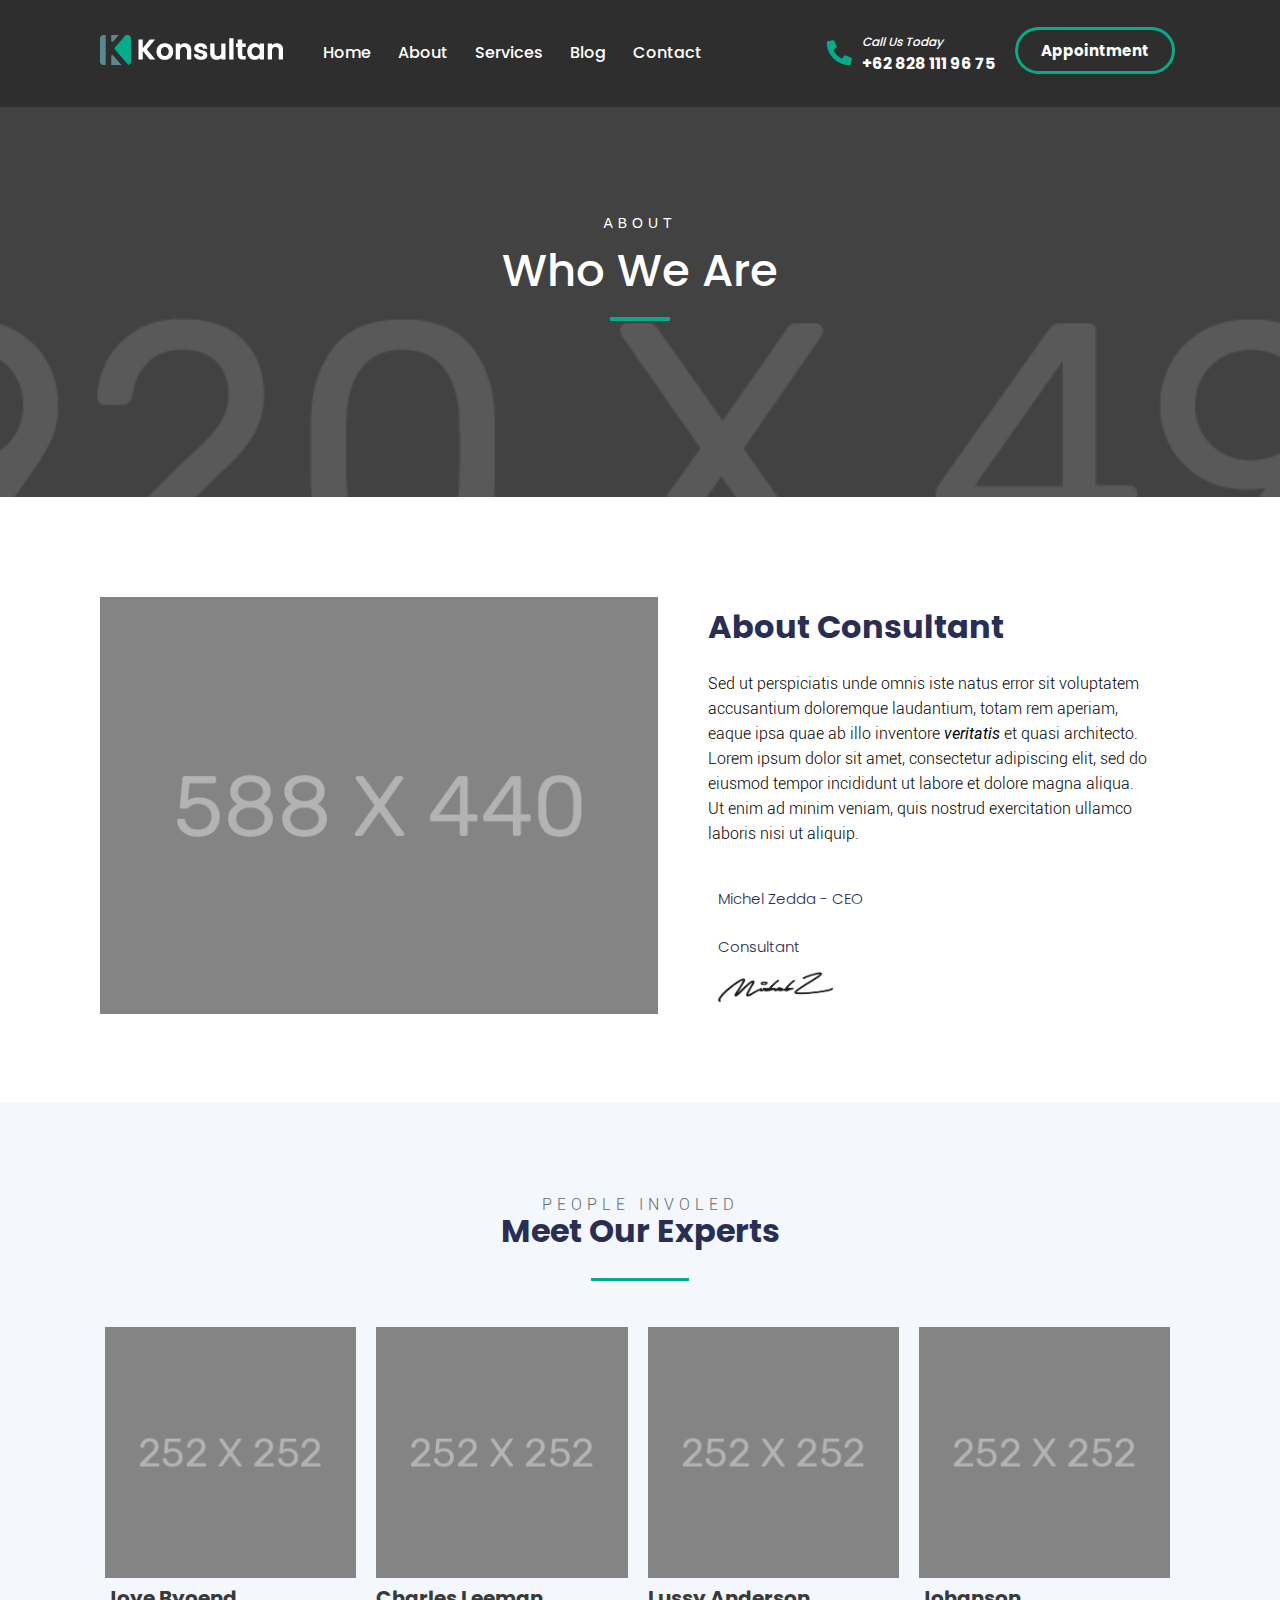
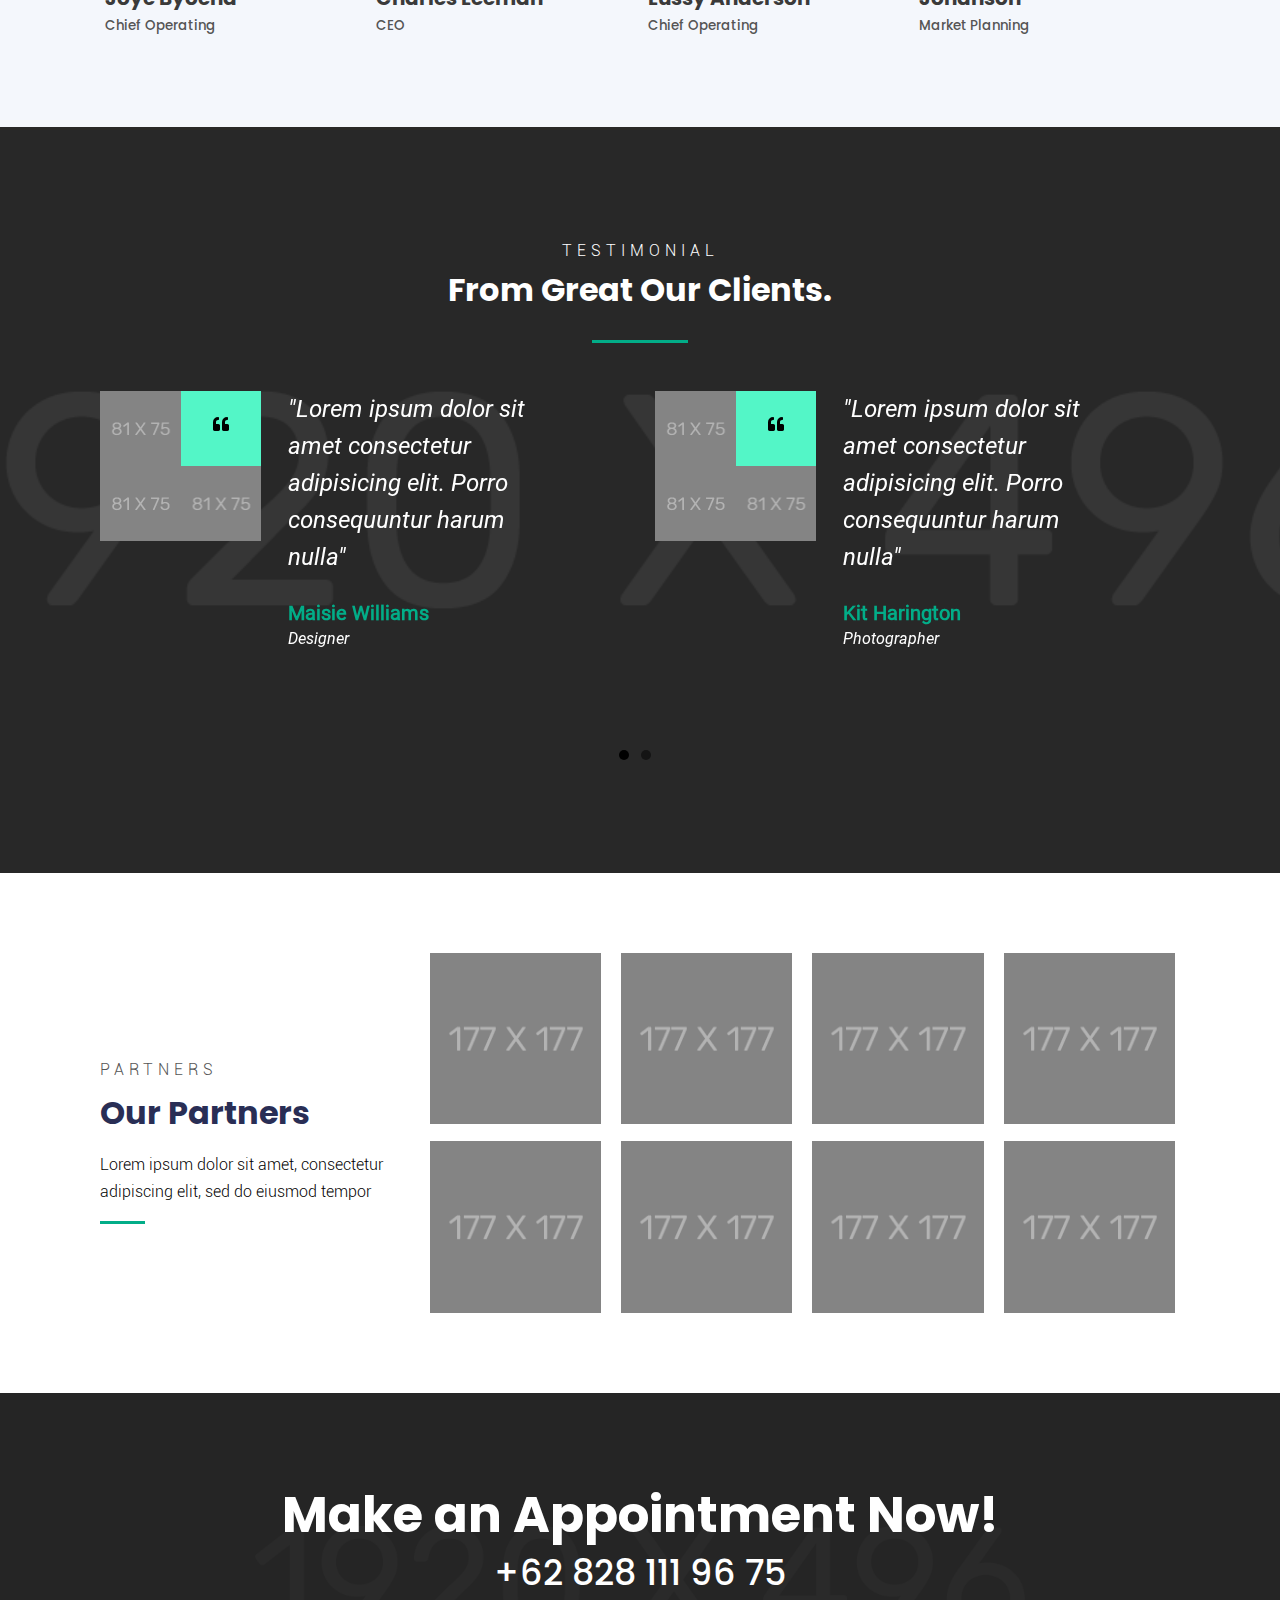
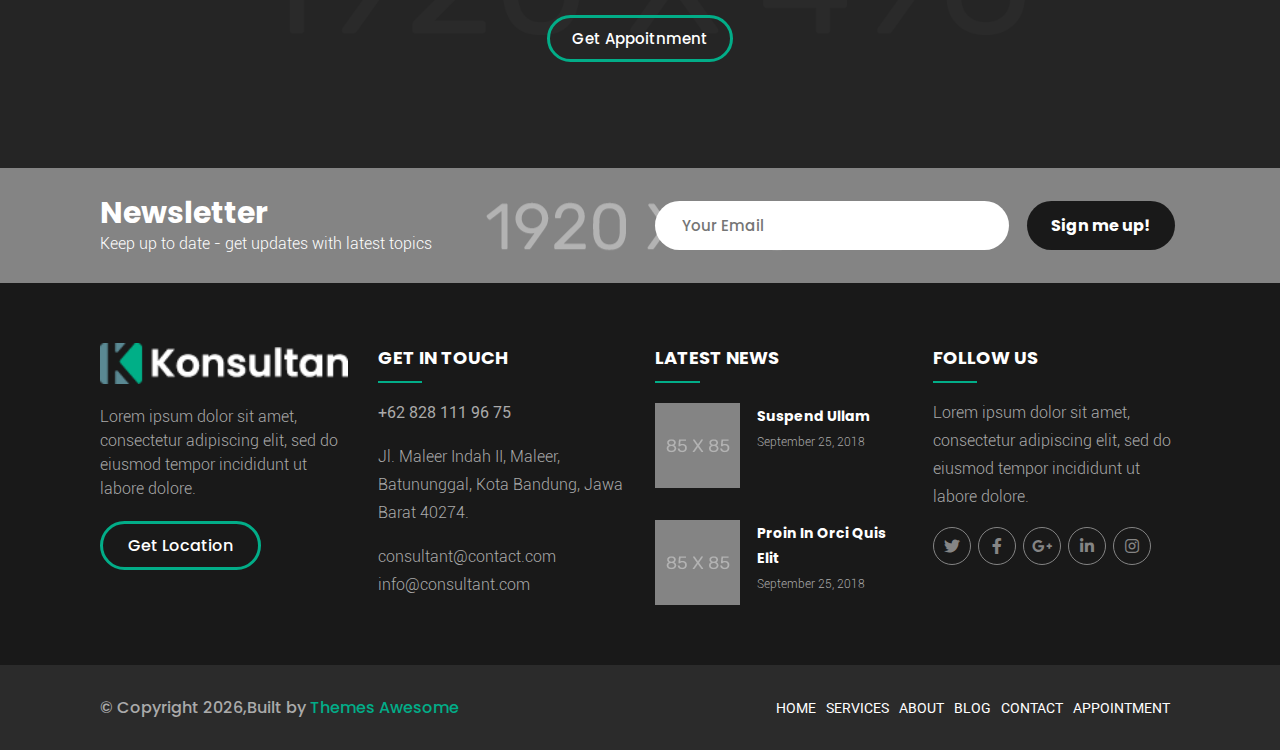
==== about.html @ cb57033b "Initial commit" ====
<!DOCTYPE html>
<html lang="en">

<head>
  <meta charset="UTF-8" />
  <meta http-equiv="X-UA-Compatible" content="IE=edge" />
  <meta name="viewport" content="width=device-width, initial-scale=1.0" />
  <title>About - Konsultan</title>

  <link rel="stylesheet" href="style.css" />
  <link rel="stylesheet" href="css/responsive.css" />
  <link rel="stylesheet" href="css/font.css" />
  <link rel="stylesheet" href="css/aos.css" />
  <link rel="stylesheet" href="css/owl.carousel.min.css" />
  <link rel="stylesheet" href="css/owl.theme.default.css" />
  <link rel="stylesheet" href="css/all.min.css" />

  <link rel="shortcut icon" href="images/fav-icon.png" type="image/x-icon" />
</head>

<body>
  <!---MAIN WRAPPER START
                    ==================================-->
  <div id="main-wrapper" class="clearfix">
    <!---HEADER START
                    ==================================-->
    <header id="header" class="main-header">
      <nav class="main-nav nav-expanded">
        <div class="container">
          <div class="left-nav">
            <div class="nav-brand">
              <a href="index.html">
                <img src="images/logo.png" alt="navbar-logo" />
              </a>
            </div>

            <input id="main-menu-state" type="checkbox" />
            <label class="main-menu-btn" for="main-menu-state">
              <span class="main-menu-btn-icon"></span> Toggle main menu
              visibility
            </label>
            <ul id="main-menu">
              <li class="menu-item">
                <a class="nav-link" href="index.html">Home</a>
              </li>
              <li class="menu-item">
                <a class="nav-link" href="about.html">About</a>
              </li>
              <li class="menu-item">
                <a class="nav-link" href="service.html">Services</a>
              </li>
              <li class="menu-item">
                <a class="nav-link" href="blog.html">Blog</a>
              </li>
              <li class="menu-item">
                <a class="nav-link" href="contact.html">Contact</a>
              </li>
            </ul>
          </div>

          <div class="right-nav">
            <div class="nav-menu">
              <div class="contact">
                <i class="telp-icon fas fa-phone-alt" style="line-height: 2"></i>
                <div class="contact-text">
                  <span class="text-white small-text">Call Us Today</span>
                  <span class="text-white telp-text"><b>+62 828 111 96 75</b></span>
                </div>
              </div>
              <div class="contact-button">
                <a href="Appointment.html" class="button style-1">Appointment</a>
              </div>
            </div>
          </div>
        </div>
      </nav>
      <!-- end navbar -->

      <div class="header-text about">
        <div class="container">
          <div class="header-title">
            <p class="text-white">ABOUT</p>
          </div>
          <div class="header-desc">
            <h1 class="text-white">Who We Are</h1>
          </div>
          <hr class="center-hr" />
        </div>
      </div>
    </header>
    <!---EMD HEADER-->

    <!---CONTENT START
                    ==================================-->
    <div id="content" class="content-wrapper clearfix">
      <!--ABOUT START-->
      <section class="About-us">
        <div class="container">
          <div class="row">
            <div class="column column-2 about-img-wrapper">
              <img src="images/intro-about1.png" alt="about-img" class="res-img" />
            </div>
            <div class="column column-2 about-us">
              <div class="about-title">
                <h3 class="text-blue">About Consultant</h3>
              </div>
              <div class="about-body">
                <p>
                  Sed ut perspiciatis unde omnis iste natus error sit
                  voluptatem accusantium doloremque laudantium, totam rem
                  aperiam, eaque ipsa quae ab illo inventore
                  <strong class="text-italic">veritatis</strong> et quasi
                  architecto. Lorem ipsum dolor sit amet, consectetur
                  adipiscing elit, sed do eiusmod tempor incididunt ut labore
                  et dolore magna aliqua. Ut enim ad minim veniam, quis
                  nostrud exercitation ullamco laboris nisi ut aliquip.
                </p>
              </div>
              <div class="about-name">
                <p class="text-blue ceo-name">
                  Michel Zedda - CEO Consultant
                </p>
                <img src="images/signatur-michel3-1024x277@2x.png" alt="signature-img" class="signature-img" />
              </div>
            </div>
          </div>
        </div>
      </section>
      <!--END ABOUT-->

      <!--TEAM START-->
      <section class="Teams bg-light-blue team-about">
        <div class="container">
          <div class="row clear-fix">
            <div class="team-title">
              <p class="text-light-gray text-center letter-space5">
                PEOPLE INVOLED
              </p>
              <h3 class="text-blue text-center text-bold">
                Meet Our Experts
              </h3>
              <hr class="center-hr" />
            </div>
            <div class="column column-1 team-list">
              <div class="column column-4 about-team-wrapper">
                <div class="team-img-wrapper">
                  <div class="team-img">
                    <img class="res-img" src="images/team-image-wrapper1.png" alt="team-images" />
                    <div class="overlay">
                      <div class="overlay-body">
                        <p class="text-white">
                          At vero eos et accusamus et iusto odio dignissimos
                          ducimus qui blanditiis praesentium voluptatum
                        </p>
                        <div class="overlay-icon row">
                          <a href="index.html" target="_blank">
                            <div class="icon">
                              <i class="fab fa-twitter"></i>
                            </div>
                          </a>
                          <a href="index.html" target="_blank">
                            <div class="icon">
                              <i class="fab fa-facebook-f"></i>
                            </div>
                          </a>
                          <a href="index.html" target="_blank">
                            <div class="icon">
                              <i class="fab fa-linkedin-in"></i>
                            </div>
                          </a>
                        </div>
                      </div>
                    </div>
                  </div>
                  <div class="team-desc">
                    <p class="text-blue team-name">Joye Byoend</p>
                    <small class="text-gray">Chief Operating</small>
                  </div>
                </div>
              </div>
              <div class="column column-4 about-team-wrapper">
                <div class="team-img-wrapper">
                  <div class="team-img">
                    <img class="res-img" src="images/team-image-wrapper2.png" alt="team-images" />
                    <div class="overlay">
                      <div class="overlay-body">
                        <p class="text-white">
                          At vero eos et accusamus et iusto odio dignissimos
                          ducimus qui blanditiis praesentium voluptatum
                        </p>
                        <div class="overlay-icon row">
                          <a href="index.html" target="_blank">
                            <div class="icon">
                              <i class="fab fa-twitter"></i>
                            </div>
                          </a>
                          <a href="index.html" target="_blank">
                            <div class="icon">
                              <i class="fab fa-facebook-f"></i>
                            </div>
                          </a>
                          <a href="index.html" target="_blank">
                            <div class="icon">
                              <i class="fab fa-linkedin-in"></i>
                            </div>
                          </a>
                        </div>
                      </div>
                    </div>
                  </div>
                  <div class="team-desc">
                    <p class="text-blue team-name">Charles Leeman</p>
                    <small class="text-gray">CEO</small>
                  </div>
                </div>
              </div>
              <div class="column column-4 about-team-wrapper">
                <div class="team-img-wrapper">
                  <div class="team-img">
                    <img class="res-img" src="images/team-image-wrapper3.png" alt="team-images" />
                    <div class="overlay">
                      <div class="overlay-body">
                        <p class="text-white">
                          At vero eos et accusamus et iusto odio dignissimos
                          ducimus qui blanditiis praesentium voluptatum
                        </p>
                        <div class="overlay-icon row">
                          <a href="index.html" target="_blank">
                            <div class="icon">
                              <i class="fab fa-twitter"></i>
                            </div>
                          </a>
                          <a href="index.html" target="_blank">
                            <div class="icon">
                              <i class="fab fa-facebook-f"></i>
                            </div>
                          </a>
                          <a href="index.html" target="_blank">
                            <div class="icon">
                              <i class="fab fa-linkedin-in"></i>
                            </div>
                          </a>
                        </div>
                      </div>
                    </div>
                  </div>
                  <div class="team-desc">
                    <p class="text-blue team-name">Lussy Anderson</p>
                    <small class="text-gray">Chief Operating</small>
                  </div>
                </div>
              </div>
              <div class="column column-4 about-team-wrapper">
                <div class="team-img-wrapper">
                  <div class="team-img">
                    <img class="res-img" src="images/team-image-wrapper4.png" alt="team-images" />
                    <div class="overlay">
                      <div class="overlay-body">
                        <p class="text-white">
                          At vero eos et accusamus et iusto odio dignissimos
                          ducimus qui blanditiis praesentium voluptatum
                        </p>
                        <div class="overlay-icon row">
                          <a href="index.html" target="_blank">
                            <div class="icon">
                              <i class="fab fa-twitter"></i>
                            </div>
                          </a>
                          <a href="index.html" target="_blank">
                            <div class="icon">
                              <i class="fab fa-facebook-f"></i>
                            </div>
                          </a>
                          <a href="index.html" target="_blank">
                            <div class="icon">
                              <i class="fab fa-linkedin-in"></i>
                            </div>
                          </a>
                        </div>
                      </div>
                    </div>
                  </div>
                  <div class="team-desc">
                    <p class="text-blue team-name">Johanson</p>
                    <small class="text-gray">Market Planning</small>
                  </div>
                </div>
              </div>
            </div>
          </div>
        </div>
      </section>
      <!--END TEAM-->

      <!--TESTIMONIAL START-->
      <section class="Testimoni-img-bg">
        <div class="container testimoni-wrapper">
          <div class="row">
            <div class="testimoni-title text-center">
              <p class="text-center text-white letter-space5">Testimonial</p>
              <h3 class="text-white text-center">From Great Our Clients.</h3>
              <hr class="center-hr" />
            </div>
          </div>
          <div class="row">
            <div class="owl-carousel slider-wrap">
              <div>
                <div class="testimomi-slider-wrapper">
                  <div class="row about-testimoni-tablet">
                    <div class="column column-3 client-image">
                      <div class="testimoni-quote-wrapper testimoni-about">
                        <div class="testimoni-quote">
                          <span class="dot-img"></span>
                          <div class="testimoni-icon">
                            <i class="fas fa-quote-left"></i>
                          </div>
                        </div>
                        <div class="testimoni-img-wrapper">
                          <img class="testimoni-img" src="images/testimoni-img1.png" alt="testimoni-img" />
                          <span class="dot-img"></span>
                        </div>
                      </div>
                    </div>
                    <div class="column column-2 client-testimoni-text">
                      <div class="row">
                        <div class="testimoni-text text-white">
                          <p>
                            "Lorem ipsum dolor sit amet consectetur
                            adipisicing elit. Porro consequuntur harum nulla"
                          </p>
                        </div>
                        <div class="testimoni-client">
                          <p class="client-name">Maisie Williams</p>
                          <p class="client-job text-white">Designer</p>
                        </div>
                      </div>
                    </div>
                  </div>
                </div>
              </div>
              <div>
                <div class="testimomi-slider-wrapper">
                  <div class="row about-testimoni-tablet">
                    <div class="column column-3 client-image">
                      <div class="testimoni-quote-wrapper testimoni-about">
                        <div class="testimoni-quote">
                          <span class="dot-img"></span>
                          <div class="testimoni-icon">
                            <i class="fas fa-quote-left"></i>
                          </div>
                        </div>
                        <div class="testimoni-img-wrapper">
                          <img class="testimoni-img" src="images/testimoni-img1.png" alt="testimoni-img" />
                          <span class="dot-img"></span>
                        </div>
                      </div>
                    </div>
                    <div class="column column-2 client-testimoni-text">
                      <div class="row">
                        <div class="testimoni-text text-white">
                          <p>
                            "Lorem ipsum dolor sit amet consectetur
                            adipisicing elit. Porro consequuntur harum nulla"
                          </p>
                        </div>
                        <div class="testimoni-client">
                          <p class="client-name">Kit Harington</p>
                          <p class="client-job text-white">Photographer</p>
                        </div>
                      </div>
                    </div>
                  </div>
                </div>
              </div>
              <div>
                <div class="testimomi-slider-wrapper">
                  <div class="row about-testimoni-tablet">
                    <div class="column column-3 client-image">
                      <div class="testimoni-quote-wrapper testimoni-about">
                        <div class="testimoni-quote">
                          <span class="dot-img"></span>
                          <div class="testimoni-icon">
                            <i class="fas fa-quote-left"></i>
                          </div>
                        </div>
                        <div class="testimoni-img-wrapper">
                          <img class="testimoni-img" src="images/testimoni-img1.png" alt="testimoni-img" />
                          <span class="dot-img"></span>
                        </div>
                      </div>
                    </div>
                    <div class="column column-2 client-testimoni-text">
                      <div class="row">
                        <div class="testimoni-text text-white">
                          <p>
                            "Lorem ipsum dolor sit amet consectetur
                            adipisicing elit. Porro consequuntur harum nulla"
                          </p>
                        </div>
                        <div class="testimoni-client">
                          <p class="client-name">Lana Condor</p>
                          <p class="client-job text-white">Businessman</p>
                        </div>
                      </div>
                    </div>
                  </div>
                </div>
              </div>
            </div>
          </div>
        </div>
      </section>
      <!--END TESTIMONIAL-->

      <!--PARTNER START-->
      <section class="Partner">
        <div class="container">
          <div class="row">
            <div class="partner-wrapper">
              <div class="partner-body">
                <div class="partner-text">
                  <div class="partner-title">
                    <p class="text-gray letter-space5">PARTNERS</p>
                  </div>
                  <h3 class="text-blue text-bold">Our Partners</h3>
                  <p class="partner-desc">
                    Lorem ipsum dolor sit amet, consectetur adipiscing elit, sed
                    do eiusmod tempor
                  </p>
                  <hr class="flex-hr" />
                </div>
              </div>
              <div class="partner-logo-wrapper">
                <div class="partner-list">
                  <div class="logo-wrapper">
                    <img src="images/partner-logo-res-img1.png" alt="partner-img" class="partner-logo res-img" />
                  </div>
                  <div class="logo-wrapper">
                    <img src="images/partner-logo-res-img2.png" alt="partner-img" class="partner-logo res-img" />
                  </div>
                  <div class="logo-wrapper">
                    <img src="images/partner-logo-res-img3.png" alt="partner-img" class="partner-logo res-img" />
                  </div>
                  <div class="logo-wrapper">
                    <img src="images/partner-logo-res-img4.png" alt="partner-img" class="partner-logo res-img" />
                  </div>
                </div>
                <div class="partner-list">
                  <div class="logo-wrapper">
                    <img src="images/partner-logo-res-img5.png" alt="partner-img" class="partner-logo res-img" />
                  </div>
                  <div class="logo-wrapper">
                    <img src="images/partner-logo-res-img6.png" alt="partner-img" class="partner-logo res-img" />
                  </div>
                  <div class="logo-wrapper">
                    <img src="images/partner-logo-res-img7.png" alt="partner-img" class="partner-logo res-img" />
                  </div>
                  <div class="logo-wrapper">
                    <img src="images/partner-logo-res-img8.png" alt="partner-img" class="partner-logo res-img" />
                  </div>
                </div>
              </div>
            </div>
          </div>
        </div>
      </section>
      <!--END PARTNER-->

      <!--APPOINTMENT START-->
      <section class="Appointment-bg-img">
        <div class="container">
          <div class="row">
            <div class="column column-1 text-center appointment-text">
              <h2 class="text-white text-bold">Make an Appointment Now!</h2>
              <h3 class="text-white">+62 828 111 96 75</h3>
            </div>
            <div class="appointment-button m-a">
              <a href="Appointment.html" class="button style-5" role="button">Get Appoitnment</a>
            </div>
          </div>
        </div>
      </section>
      <!--END APPOINTMENT-->

      <!---NEWSLETTER START
            ==================================-->
      <section class="Newsletter">
        <div class="container">
          <div class="row">
            <div class="column column-2 newsletter-text">
              <div class="newsletter-title clearfix">
                <h3>Newsletter</h3>
                <p>Keep up to date - get updates with latest topics</p>
              </div>
            </div>
            <div class="column column-2 newsletter-form-input">
              <div class="newsletter-form clearfix">
                <form>
                  <input type="text" placeholder="Your Email" class="newsletter-input" />
                </form>
                <button class="button style-6">Sign me up!</button>
              </div>
            </div>
          </div>
        </div>
      </section>
      <!---END NEWSLETTER-->
    </div>
    <!--CONTENT END-->

    <!---FOOTER START
                ==================================-->
    <footer id="footer" class="footer clearfix">
      <div class="footer-widget">
        <div class="container">
          <div class="row clearfix">
            <div class="column column-4 footer-widget-component">
              <a href="index.html">
                <img class="footer-logo res-img" src="images/logo.png" alt="footer-logo" />
              </a>
              <p class="footer-text footer-desc">
                Lorem ipsum dolor sit amet, consectetur adipiscing elit, sed do eiusmod tempor incididunt ut labore
                dolore.
              </p>
              <a href="blog.html" class="button style-7">Get Location</a>
            </div>
            <div class="column column-4 footer-widget-component">
              <p class="footer-title text-white">get in touch</p>
              <hr class="left-hr" />
              <p class="footer-text"><b>+62 828 111 96 75</b></p>
              <p class="footer-text">
                Jl. Maleer Indah II, Maleer, Batununggal, Kota Bandung, Jawa Barat 40274.
              </p>
              <p class="footer-text footer-email">consultant@contact.com</p>
              <p class="footer-text footer-email">info@consultant.com</p>
            </div>
            <div class="column column-4 footer-widget-component">
              <p class="footer-title text-white">latest news</p>
              <hr class="left-hr" />
              <div class="footer-news-wrapper clear-fix">
                <div class="row footer-news-item mt-2">
                  <div class="img-zoom-wrapper">
                    <a href="singlePost.html">
                      <img class="footer-news-img" src="images/footer-news-img1.png" alt="footer-news-img" />
                    </a>
                  </div>
                  <div class="footer-news-text">
                    <a class="footer-news-title" href="singlePost.html">Suspend Ullam</a>
                    <p class="footer-news-date footer-text">
                      September 25, 2018
                    </p>
                  </div>
                </div>
                <div class="row footer-news-item mt-2">
                  <div class="img-zoom-wrapper">
                    <a href="singlePost.html">
                      <img class="footer-news-img" src="images/footer-news-img2.png" alt="footer-news-img" />
                    </a>
                  </div>
                  <div class="footer-news-text">
                    <a class="footer-news-title" href="singlePost.html">Proin In Orci Quis Elit</a>
                    <p class="footer-news-date footer-text">
                      September 25, 2018
                    </p>
                  </div>
                </div>
              </div>
            </div>
            <div class="column column-4 footer-widget-component">
              <p class="footer-title text-white">Follow Us</p>
              <hr class="left-hr" />
              <p class="footer-text">
                Lorem ipsum dolor sit amet, consectetur adipiscing elit, sed do eiusmod tempor incididunt ut labore
                dolore.
              </p>
              <div class="footer-icon-wrapper">
                <a href="index.html" target="_blank">
                  <div class="footer-icon">
                    <i class="fab fa-twitter"></i>
                  </div>
                </a>
                <a href="index.html" target="_blank">
                  <div class="footer-icon">
                    <i class="fab fa-facebook-f"></i>
                  </div>
                </a>
                <a href="index.html" target="_blank">
                  <div class="footer-icon">
                    <i class="fab fa-google-plus-g"></i>
                  </div>
                </a>
                <a href="index.html" target="_blank">
                  <div class="footer-icon">
                    <i class="fab fa-linkedin-in"></i>
                  </div>
                </a>
                <a href="index.html" target="_blank">
                  <div class="footer-icon">
                    <i class="fab fa-instagram"></i>
                  </div>
                </a>
              </div>
            </div>
          </div>
        </div>
      </div>

      <div class="footer-bottom clear-fix">
        <div class="container">
          <div class="row clearfix">
            <div class="footer-copyright column column-2">
              &copy; Copyright <span id="year"></span>,Built by&nbsp;<a href="https://themesawesome.com/"
                class="text-green">Themes
                Awesome</a>
            </div>
            <div class="column column-2 footer-nav">
              <div class="footer-menu-wrapper">
                <div class="footer-menu">
                  <a class="footer-link" href="index.html">Home</a>
                </div>
                <div class="footer-menu">
                  <a class="footer-link" href="service.html">Services</a>
                </div>
                <div class="footer-menu">
                  <a class="footer-link" href="about.html">About</a>
                </div>
                <div class="footer-menu">
                  <a class="footer-link" href="blog.html">Blog</a>
                </div>
                <div class="footer-menu">
                  <a class="footer-link" href="contact.html">Contact</a>
                </div>
                <div class="footer-menu">
                  <a class="footer-link" href="Appointment.html">Appointment</a>
                </div>
              </div>
            </div>
          </div>
        </div>
      </div>
    </footer>
    <!--END FOOTER-->
  </div>

  <!--- END MAIN WRAPPER -->

  <!-- Footer Scripts 
                        =====================-->
  <!-- External -->
  <script src="js/jquery-3.6.0.min.js"></script>
  <script src="js/aos.js"></script>
  <script src="js/jquery.smartmenus.min.js"></script>
  <script src="js/swiper-bundle.min.js"></script>
  <script src="js/lightgallery.min.js"></script>
  <script src="js/owl.carousel.min.js"></script>
  <script src="js/isotope.js"></script>
  <script src="js/imagesloaded.pkgd.min.js"></script>
  <script src="js/jquery.sticky-kit.min.js"></script>
  <script src="js/main.js"></script>
</body>

</html>
---- style.css ----
/*
Theme Name: Konsultan Html
Theme URI: https://html.themesawesome.com/konsultanhtml
Author: Themes Awesome
Author URI: https://www.themesawesome.com
Version: 1.0      

-----------------------------------------------------------------------------------
[Color Codes]

#Black (text) = #000000
#Green (border,hr,text,button, hover) = #02ad88
#Dark Blue (title, text)= #292e55
#Gray (text)= #555555
#Dark Gray (border)= #7a7a7a
#Light Gray (background)= #f5f5f5
#Light Blue (background)= #f4f7fc

[Typography]

Headers: 54px/26px/17px/16px/14px/12px Poppins
Heading: 50px/32px/30px Poppins
paragraph: 16px Roboto
FooterNav: 14px Roboto
Input,Textarea & Option: 15px/13px Poppins,Roboto 
Links: 16px Poppins,Roboto
Icons: 30px/25px/15px Fontawesome

Notes: To change the font, install it manually with convert the download zipped font to transfonter.org

-----------------------------------------------------------------------------------
  1. CSS Reset
    1.1 Button Style / .style-1
  2. Header / .main-header
    2.1 Header Style 1(Transparant) / .main-nav
    2.2 Header Style 2(White) /.nav-white
    2.3 Header Img Block / .header-text
  3. Home Page
    3.1 Header Swiper / .header-swiper
    3.2 About / .About
    3.3 Homepage Services loop / .Services
    3.4 Homepage Appointment / .Appointment
    3.5 Homepage Team list / .Team
    3.6 Experience / .Experience
    3.7 Homepage Blog Loop / .Blog
    3.8 Homepage Testimoni / .Testimoni
    3.9 Newsletter / .Newsletter
  4. About Page
    4.1 About Us / .About-us
    4.2 Aboutpage Team list / .Teams
    4.3 Aboutpage Testimoni / .Testimoni-img-bg
    4.4 Partner / .Partner
    4.5 Aboutpage Appointment / .Appointment-bg-img 
  5. Services Page
    5.1 Services loop / .Services-list
    5.2 Service Experience / .service-experience
  6. Single Service Page
    6.1 Single Service / .single-service-wrapper
      6.1.1 Service Title / .single-title-wrapper
      6.1.2 Single Service Post / .single-service-post
      6.1.3 Single Service Sidebar / .service-sidebar
  7. Blog Page
    7.1 Blog loop / .blog-loop-wrapper
    7.2 Blog Page & Single Blog Post Sidebar / .blogPost-side-menu
  8. Single Post
    8.1 single Post Article / .blog-single
  9. Contact Page
    9.1 Information & Contact Form / .Contact-detail
    9.2 Maps / .GoogleMaps
  10. Appointment Page
    10.1 Appointment Page Services List / .appointment-services
    10.2 Appointment Page Testimoni / .appointment-testimoni
  11. Footer / .footer
    11.1 Footer Widget / .footer-widget
    11.2 Footer Copyright / .footer-bottom
-----------------------------------------------------------------------------------*/

/*-----------------------------------------------------------------------------------*/
/*  1. CSS Reset
/*-----------------------------------------------------------------------------------*/

body {
  margin: 0;
  font-family: "Poppins";
}

body p {
  font-family: "Roboto";
  font-weight: 300;
  font-size: 16px;
  line-height: 26.5px;
}

*::-moz-selection {
  background-color: #02ad88;
  color: #fff;
}

*::selection {
  background-color: #02ad88;
  color: #fff;
}

.column {
  display: inline-block;
  float: left;
}

.column-1 {
  width: 100%;
}

.column-2 {
  width: 50%;
}

.column-3 {
  width: 33.33333%;
}

.column-2of3 {
  width: 66.66667%;
}

.column-4 {
  width: 25%;
}

.column-5 {
  width: 20%;
}

.column-25 {
  width: 25%;
}

.column-75 {
  width: 75%;
}

.column-40 {
  width: 40%;
}

.column-60 {
  width: 60%;
}

.column {
  -webkit-box-sizing: border-box;
  -moz-box-sizing: border-box;
  box-sizing: border-box;
  padding-right: 15px;
  padding-left: 15px;
  max-width: 100%;
}
.clearfix:before,
.clearfix:after {
  content: "";
  display: table;
}

.clearfix:after {
  clear: both;
}

.clearfix {
  zoom: 1;
}

.row {
  display: -ms-flexbox;
  display: flex;
  -ms-flex-wrap: wrap;
  flex-wrap: wrap;
  margin-left: -15px;
  margin-right: -15px;
}

a {
  text-decoration: none !important;
  color: #000;
}

a:hover {
  text-decoration: none !important;
}

.img-left {
  float: left;
}

.img-right {
  float: right;
}

.res-img {
  max-width: 100%;
  height: auto;
}

.text-center {
  text-align: center;
}

.text-black {
  color: #000;
}

.letter-space5 {
  letter-spacing: 5px;
}

.left-hr {
  margin-left: 0px;
  width: 10%;
  height: 4px;
  background-color: #02ad88;
  border: none;
}

.flex-hr {
  margin: 0px;
  width: 30%;
  height: 3px;
  background-color: #02ad88;
  border: none;
}

.center-hr {
  width: 5%;
  height: 3px;
  background-color: #02ad88;
  border: none;
}

.text-white {
  color: #fff;
}

.text-green {
  color: #02ad88;
}

.text-blue {
  color: #292e55;
}

.text-gray {
  color: #555;
}

.text-light-gray {
  color: #676a6a;
}

.text-bold {
  font-weight: bold;
}

.text-italic {
  font-style: italic;
}

.bg-light-blue {
  background-color: #f4f7fc;
}

.bg-gray {
  background-color: #f8f8f8;
}

.m-a {
  margin: auto;
}

.m-0 {
  margin: 0;
}

.mt-1 {
  margin-top: 1rem;
}

.mt-2 {
  margin-top: 2rem;
}

.mb-2 {
  margin-bottom: 2rem;
}

.mr-10px {
  margin-right: 10px;
}

.pd-l-3 {
  padding-left: 3%;
}

.pd-5 {
  padding: 5%;
}

.img-zoom-wrapper {
  position: relative;
  overflow: hidden;
}

.img-zoom-wrapper img {
  display: block;
  transition: all 0.4s;
  height: auto;
  transform: scale(1);
}

.img-zoom-wrapper:hover img {
  transform: scale(1.1);
  filter: brightness(75%);
}

.img-translate-wrapper {
  position: relative;
  overflow: hidden;
}

.img-translate-wrapper img {
  display: block;
  transition: all 0.4s;
  height: auto;
  transform: scale(1.06);
}

.img-translate-wrapper:hover img {
  transform: translate3d(3%, 0, 0) scale(1.06);
  filter: brightness(75%);
}

/* 1.1 button style / .style-1 */
.button {
  font-family: "Poppins";
  border-radius: 30px;
  border: 2px solid #02ad88;
  padding: 10px 20px;
  color: #ffff;
  font-weight: 500;
  cursor: pointer;
  transition: 0.3s;
  outline: none;
}

button:hover {
  outline: none !important;
}

button:focus {
  outline: none !important;
}

.style-1 {
  background-color: rgba(0, 0, 0, 0);
  border: 2px solid #02ad88;
  padding: 10px 22px;
  outline: none;
}

.style-1:hover {
  background-color: #02ad88;
  outline: none;
}

.style-2 {
  background-color: #ffff;
  border: 3px solid #02ad88;
  color: #292e55;
  outline: none;
}

.style-2:hover {
  background-color: #02ad88;
  color: #ffff;
  transform: translateY(10px);
  outline: none;
}

.style-3 {
  background-color: #02ad88;
  outline: none;
}

.style-3:hover {
  background: none;
  color: #292e55;
  transform: translateY(10px);
  outline: none;
}

.style-4 {
  border-radius: 0;
  background-color: #02ad88;
  color: #fff;
  text-align: center;
  width: 100%;
  outline: none;
}

.style-5 {
  background-color: rgba(0, 0, 0, 0);
  border: 3px solid #02ad88;
  padding: 10px 22px;
  font-size: 15px;
  outline: none;
}

.style-5 span {
  color: #fff;
}

.style-5:hover {
  background-color: rgba(99, 99, 99, 0.651);
  transform: translateY(10px);
  outline: none;
}

.style-6 {
  border: none;
  background-color: #191919;
  color: #ffffff;
  font-weight: bold;
  padding: 10px 24px;
  transition: 0.4s;
  font-size: 16px;
  outline: none;
}

.style-6:hover {
  background-color: #fff;
  color: #000;
  outline: none;
}

.style-7 {
  background-color: #191919;
  color: #fff;
  outline: none;
}

.style-7:hover {
  background-color: #02ad88;
  outline: none;
}

.style-8 {
  background-color: #02ad88;
  border: none;
  border-radius: 0;
  color: #fff;
}

.style-8:hover {
  background-color: #fff;
  color: #000;
}

.style-9 {
  background-color: #02ad88;
  border: none;
  border-radius: 0;
  color: #fff;
}

.style-10 {
  background-color: #ffff;
  color: #292e55;
  outline: none;
}

.style-10:hover {
  background-color: #02ad88;
  color: #ffff;
  outline: none;
}

.style-11 {
  background-color: #fff;
  font-family: "Poppins";
  font-size: 15px;
  font-weight: 700;
  color: #000;
  padding: 10px 24px;
  border: 3px solid #02ad88;
  outline: none;
}

.style-11:hover {
  background-color: #02ad88;
  color: #fff;
}

.style-pagination {
  border-radius: 0;
  background-color: #ffff;
  padding: 7px 19px;
  color: #02ad88;
  outline: none;
  text-transform: uppercase;
  font-weight: normal;
}

.style-pagination:hover {
  background-color: #02ad88;
  color: #fff;
}

.current {
  background-color: #02ad88;
  color: #fff;
}
/* end button style */
/*-----------------------------------------------------------------------------------*/
/*  2. Header / .main-header
/*-----------------------------------------------------------------------------------*/
/* 2.1 Header Style 1(Transparant) / .main-nav */
.main-nav {
  position: absolute;
  padding: 20px 25px 20px 25px;
  z-index: 10;
  right: 0;
  left: 0;
  background-color: rgba(0, 0, 0, 0.3);
}

.main-nav .container {
  display: flex;
}

.left-nav {
  position: relative;
  z-index: 10;
  display: flex;
  width: 100%;
}

.right-nav {
  display: flex;
  width: 100%;
  justify-content: flex-end;
}

.main-nav:after {
  clear: both;
  content: "\00a0";
  display: block;
  height: 0;
  font: 0px/0 serif;
  overflow: hidden;
}

.nav-brand {
  float: left;
  padding: 15px 0;
  cursor: pointer;
}

.nav-menu {
  display: flex;
  padding: 3px 0;
}

.contact-button {
  padding: 15px 5px 15px 0;
}

.contact-button .style-1 {
  border: 3px solid #02ad88;
  font-size: 15px;
  font-weight: 700;
  padding: 10px 23px;
}

.menu-item {
  margin-right: 10%;
}

.menu-item-white {
  margin-right: 10%;
}

#main-menu {
  margin: 0;
  padding: 20px 0 20px 40px;
  display: flex;
  clear: both;
  border-bottom: 0;
}

.nav-link {
  color: #fff;
  font-weight: 500;
  transition: 0.4s;
}

.nav-link:hover {
  opacity: 0.7;
  color: #f5f5f5;
}

.contact {
  margin-top: 5px;
  margin-right: 20px;
  display: flex;
  justify-content: space-between;
}

.telp-icon {
  color: #02ad88;
  font-size: 25px;
  padding: 0 10px;
}

.small-text {
  display: block;
  margin-top: 5px;
  font-family: "Poppins";
  font-style: italic;
  font-size: 12px;
}

.telp-text {
  font-family: "Poppins";
  font-size: 16px;
}

/* 2.2 Header Style 2(White) /.nav-white */
.nav-white {
  position: relative;
  background-color: #fff;
  padding: 20px 0 20px 0;
}

.white-nav .style-11 {
  padding: 10px 23px;
  border: 3px solid #02ad88;
  font-weight: 700;
}

.brand-nav-white {
  margin-left: 0;
}

.menu-item-white {
  color: #000;
  margin-right: 30px;
}

.nav-link-black {
  color: #000;
  font-weight: 500;
  transition: 0.4s;
}

.nav-link-black:hover {
  color: #02ad88;
}
/* end white nav */

/* Mobile menu toggle button */

.main-menu-btn {
  position: relative;
  margin: 14px 0 10px;
  display: inline-block;
  width: 29px;
  height: 29px;
  text-indent: 29px;
  white-space: nowrap;
  overflow: hidden;
  cursor: pointer;
  -webkit-tap-highlight-color: rgb(0, 0, 0, 0);
}

/* hamburger icon */

.main-menu-btn-icon,
.main-menu-btn-icon:before,
.main-menu-btn-icon:after {
  position: absolute;
  top: 50%;
  left: 2px;
  height: 2px;
  width: 24px;
  background: #fff;
  -webkit-transition: all 0.25s;
  transition: all 0.25s;
}

.main-menu-btn-icon-gray,
.main-menu-btn-icon-gray:before,
.main-menu-btn-icon-gray:after {
  position: absolute;
  top: 50%;
  left: 2px;
  height: 2px;
  width: 24px;
  background: #bbb;
  -webkit-transition: all 0.25s;
  transition: all 0.25s;
}

.main-menu-btn-icon:before,
.main-menu-btn-icon-gray:before {
  content: "";
  top: -7px;
  left: 0;
}

.main-menu-btn-icon:after,
.main-menu-btn-icon-gray:after {
  content: "";
  top: 7px;
  left: 0;
}

/* x icon */

#main-menu-state:checked ~ .main-menu-btn .main-menu-btn-icon,
#main-menu-state:checked ~ .main-menu-btn .main-menu-btn-icon-gray {
  height: 0;
  background: transparent;
}

#main-menu-state:checked ~ .main-menu-btn .main-menu-btn-icon:before,
#main-menu-state:checked ~ .main-menu-btn .main-menu-btn-icon-gray:before {
  top: 0;
  -webkit-transform: rotate(-45deg);
  transform: rotate(-45deg);
}

#main-menu-state:checked ~ .main-menu-btn .main-menu-btn-icon:after,
#main-menu-state:checked ~ .main-menu-btn .main-menu-btn-icon-gray:after {
  top: 0;
  -webkit-transform: rotate(45deg);
  transform: rotate(45deg);
}

/* hide menu state checkbox (keep it visible to screen readers) */

#main-menu-state {
  position: absolute;
  width: 1px;
  height: 1px;
  margin: -1px;
  border: 0;
  padding: 0;
  overflow: hidden;
  clip: rect(1px, 1px, 1px, 1px);
}

/* hide the menu in mobile view */

#main-menu-state:not(:checked) ~ #main-menu {
  display: none;
}

#main-menu-state:checked ~ #main-menu {
  display: block;
}

@media (min-width: 780px) {
  /* hide the button in desktop view */
  .main-menu-btn {
    position: absolute;
    top: -99999px;
  }
  /* always show the menu in desktop view */
  #main-menu-state:not(:checked) ~ #main-menu {
    display: flex;
    list-style: none;
  }
}

/* 2.3 Header Img Block / .header-text */

.header-text.about {
  position: relative;
  background: url("./images/hero-image.png") rgba(0, 0, 0, 0.5);
  background-attachment: fixed;
  background-position: bottom center;
  background-repeat: no-repeat;
  background-size: cover;
  background-blend-mode: multiply;
  padding: 210px 0 168px;
  width: 100%;
}

.header-text.service {
  position: relative;
  background: url("./images/hero-image.png") rgba(0, 0, 0, 0.5);
  background-attachment: fixed;
  background-position: bottom center;
  background-repeat: no-repeat;
  background-size: cover;
  background-blend-mode: multiply;
  padding: 203px 0 155px;
  width: 100%;
}

.header-text.contact-header {
  position: relative;
  background: url("./images/hero-image.png") rgba(0, 0, 0, 0.5);
  background-attachment: fixed;
  background-position: bottom center;
  background-repeat: no-repeat;
  background-size: cover;
  background-blend-mode: multiply;
  padding: 203px 0 254px;
  width: 100%;
  border-bottom: 4px solid #7a7a7a;
}

.header-text.appointment {
  position: relative;
  background: url("./images/hero-image.png") rgba(0, 0, 0, 0.5);
  background-attachment: fixed;
  background-position: center center;
  background-repeat: no-repeat;
  background-size: cover;
  background-blend-mode: multiply;
  padding: 205px 0 170px;
  width: 100%;
}

.header-text hr {
  margin-top: 12px;
  height: 4px;
  width: 60px;
}

.header-title {
  text-align: center;
}

.header-title p {
  font-family: "Karla", Sans-serif;
  font-size: 14px;
  letter-spacing: 5px;
  margin: 0;
}

.header-desc {
  text-align: center;
}

.header-desc h1 {
  font-size: 45px;
  font-weight: 400;
  margin: 0;
}
/* end header */

/*-----------------------------------------------------------------------------------*/
/*  3. Home Page
/*-----------------------------------------------------------------------------------*/

/* 3.1 Header Swiper / .header-swiper */
.swiper-slide {
  z-index: -10;
}

.swiper-bg {
  position: relative;
  z-index: -15;
  background: url("./images/slider-1s.jpg");
  background-size: cover;
  background-position: center center;
  filter: brightness(95%);
  height: 100vh;
  width: 100%;
}

.header-text-wrap {
  position: relative;
  top: 50%;
  transform: translateY(-50%);
}

.header-text {
  position: relative;
  padding: 0 60px 0 80px;
}

.header-shape {
  position: relative;
  width: 550px;
  left: 25px;
}

.header-swiper .header-title p {
  font-family: "Poppins";
  font-size: 26px;
  font-weight: 300;
  letter-spacing: 12px;
  text-transform: uppercase;
}

.header-swiper .header-desc p {
  font-family: "Poppins";
  font-size: 17px;
  line-height: 25px;
}

.header-swiper .header-desc a {
  color: #fff;
}

.header-swiper .header-button {
  position: absolute;
  bottom: 8%;
  left: 13%;
}

.header-swiper .swiper-container-horizontal > .swiper-pagination-bullets {
  display: block;
  border-radius: 20px;
  border: 3px solid #fff;
  padding: 0 5px;
  width: 20px;
  left: 50%;
  bottom: 9%;
  transform: translate(-50%, -9%);
}

.swiper-pagination span {
  background-color: #fff;
}

.header-swiper .swiper-button-next {
  background-color: #000;
  opacity: 0.5;
  color: rgb(233, 182, 182);
  height: 11%;
  width: 1.5%;
  top: 46.5%;
  right: 0;
}

.header-swiper .swiper-button-next::after {
  font-size: 15px;
}

.header-swiper .swiper-button-prev {
  background-color: #000;
  opacity: 0.5;
  color: #fff;
  height: 11%;
  width: 1.5%;
  top: 46.5%;
  left: 0;
}

.header-swiper .swiper-button-prev::after {
  font-size: 15px;
}

.header-swiper .header-title {
  position: absolute;
  top: 9%;
  left: 14%;
}

.header-swiper .header-sub-title {
  position: absolute;
  top: 17px;
  left: -63px;
  width: 100%;
  z-index: 10;
  font-size: 54px;
  line-height: 100px;
}

.header-swiper .header-desc {
  position: absolute;
  bottom: 19%;
  left: 13%;
  max-width: 480px;
  text-align: left;
}

.header-swiper .learn-more {
  margin-top: 10px;
  font-family: "Poppins";
  font-size: 14px;
  font-weight: 500;
  -webkit-animation: learn-more-animation 3s ease infinite alternate;
}

@keyframes learn-more-animation {
  0%,
  100% {
    transform: translate(0, 0);
  }

  50% {
    transform: translate(5px, 0);
  }

  80% {
    transform: translate(-5px, 0);
  }
}

/* 3.2 About / .About*/

.About {
  padding: 100px 0px 110px 0px;
}

.about-section-title h2 {
  font-size: 25px;
  line-height: 62px;
  margin: 0;
}

.about-section-title hr {
  height: 4px;
}

.about-section .about-desc {
  margin-bottom: 50px;
}

.about-button a {
  padding: 10px 25px;
}

.sub-title {
  font-family: "Poppins";
  font-style: italic;
  font-size: 16px;
  margin-bottom: 0;
  line-height: 45px;
  color: #292e55;
  font-weight: 400;
}

.gallery-section {
  padding: 0 4px 0 0;
}

.gallery {
  position: relative;
  display: flex;
  justify-content: space-between;
}

.column-2.gallery-section .gallery {
  height: 100%;
  align-items: flex-end;
}

.column-2.gallery-section .gallery img {
  height: 317px;
  object-fit: cover;
}

.img-gallery {
  position: relative;
  margin-right: 15px;
}

.on-hover-component {
  overflow: hidden;
  background-color: rgba(0, 0, 0, 0.46);
  position: absolute;
  bottom: 0;
  width: 100%;
  height: 100%;
  text-align: center;
  -webkit-transform: scale(0);
  -ms-transform: scale(0);
  transform: scale(0);
  transition: 0.4s ease-in-out;
}

.on-hover-component i {
  position: absolute;
  left: 50%;
  top: 50%;
  color: #ffff;
  font-size: 30px;
  transform: translate(-50%, -50%);
}

.gallery-image {
  width: 100%;
  display: block;
}

.img-gallery:hover .on-hover-component {
  opacity: 90%;
  -webkit-transform: scale(1);
  -ms-transform: scale(1);
  transform: scale(1);
}

.images {
  display: block;
  margin-right: auto;
  margin-top: -5px;
  height: 305px;
  max-width: 100%;
}

.about-text {
  padding: 8% 0 0 0;
}

.about-text p {
  padding-right: 15px;
}

.about-button {
  display: flex;
  justify-content: flex-end;
  margin-top: 10px;
}

/* 3.3 Homepage Services loop / .Services */

.Services {
  background-color: #f4f7fc;
  padding: 60px 0 210px;
}

.services-title {
  padding-right: 15px;
}

.services-title h3 {
  font-size: 30px;
  margin-top: 25px;
  line-height: 36px;
  max-width: 320px;
}

.services-title p {
  padding: 0 0 14px;
  font-weight: 300;
}

.service-button {
  transition: 0.4s;
}

.service-button:hover {
  transform: translateY(10px);
}

.service-card-loop {
  display: flex;
  flex-wrap: wrap;
  width: 61%;
  padding: 10px 0;
}

.service-card-wrapper {
  display: flex;
  margin-bottom: 10px;
}

.services-card {
  display: flex;
  width: 50%;
  text-align: left;
  background-color: #fff;
  border-radius: 10px;
  transition: 0.4s;
  box-shadow: 0px 5px 5px 5px rgba(64, 64, 64, 0.05);
  margin-top: 15px;
  margin-right: 25px;
}

.services-card:hover {
  box-shadow: 0px 5px 5px 5px rgba(64, 64, 64, 0);
}

.service-images .services-card-img {
  padding: 0 15px;
}

.card-images {
  display: block;
  margin-left: auto;
  margin-right: auto;
  margin-top: 25%;
}

.services-card-body .card-title {
  cursor: unset;
  line-height: 35px;
  margin-bottom: 5px;
  color: #292e55;
}

.service-card-desc {
  margin-top: 0;
  font-size: 14px;
  line-height: 22px;
  font-weight: 300;
  color: #777;
}

/* 3.4 Homepage Appointment / .Appointment */

.Appointment {
  position: relative;
  background-color: #1b1b1b;
  border: 1px solid #1b1b1b;
  padding: 90px 0 180px;
}

.Appointment::before {
  border-bottom: 41px solid #1b1b1b;
  border-left: 25vw solid transparent;
  border-right: 73vw solid transparent;
  width: 0;
  height: 0;
  content: "";
  overflow: hidden;
  position: absolute;
  bottom: 100%;
}

.Appointment .desc-wrap {
  padding-right: 26px;
}

.appointment-body h2 {
  color: #fff;
  margin: 0;
}

.appointment-title h2 {
  font-size: 24px;
  padding: 0 15px;
  line-height: 30px;
}

.appointment-title hr {
  width: 30%;
}

.left-hr.mobile-hide {
  display: block;
}

.Appointment .main-office {
  padding-left: 50px;
  padding-right: 0;
}

.main-office h2,
.branc-office h2 {
  font-size: 20px;
  line-height: 23px;
}

.Appointment .appointment-telp {
  color: #aaa;
  line-height: 20px;
  margin-top: 10px;
}

.main-office p,
.branc-office p {
  margin: 0;
}

.Appointment .branc-office {
  padding-left: 0;
}

.left-hr.mobile {
  display: none;
}

.appoitnment-form {
  margin-top: 25px;
}

.left-form {
  padding-left: 18px;
  padding-right: 23px;
}

.right-form {
  padding-left: 0;
  padding-right: 42px;
}

.input-field {
  display: flex;
  justify-content: space-between;
  margin-top: 21px;
}

.form-input {
  font-family: "Roboto";
  outline: none;
  background: none;
  color: #fff;
  padding: 10px;
  border: 1px solid #eaeaea;
  width: 100%;
}

.form-input::placeholder {
  color: #fff;
}

.form-input:hover {
  background-color: rgba(66, 66, 66, 0.5);
  border: 1px solid #02ad88;
}

.form-input:focus {
  outline: none;
  background-color: rgba(66, 66, 66, 0.5);
  border: 1px solid #02ad88;
}

.form-textarea {
  font-family: "Roboto";
  outline: none;
  background: none;
  color: #fff;
  padding: 10px;
  border: 1px solid #eaeaea;
  width: 100%;
}

.form-textarea::placeholder {
  color: #fff;
}

.form-textarea:hover {
  background-color: rgba(66, 66, 66, 0.5);
  border: 1px solid #02ad88;
}

.form-textarea:focus {
  background-color: rgba(66, 66, 66, 0.5);
  border: 1px solid #02ad88;
}

.form-select {
  font-family: "Roboto";
  outline: none;
  background: none;
  color: #fff;
  padding: 10px;
  border: 1px solid #aaa;
  width: 100%;
}

option {
  background-color: #1b1b1b;
}

.form-select:hover {
  border: 1px solid #02ad88;
}

.form-select:focus {
  border: 1px solid #02ad88;
}

.appoitnment-form button {
  margin-top: 20px;
  padding: 8px 10px;
}

.map-wrap {
  position: relative;
  padding: 0;
}

.gMaps {
  position: absolute;
  z-index: 10;
  width: 432px;
  height: 100%;
  bottom: 205px;
  right: 20px;
}

.gMaps #gmap_canvas {
  width: 100%;
  height: 700px;
}

/* 3.5 Homepage Team list / .Team */
.Team {
  margin-top: 0;
  padding: 100px 0 94px;
}

.team-section-desc {
  width: 27%;
}

.team-title {
  margin: auto;
  margin-top: 46px;
}

.team-title p {
  margin-top: 24px;
  margin-bottom: 0;
  letter-spacing: 5px;
  text-transform: uppercase;
}

.team-title h3 {
  font-size: 32px;
  margin: 0;
  line-height: 60px;
}

.team-title hr {
  width: 15%;
}

.team-body {
  margin-top: 28px;
}

.team-body a {
  color: #292e55;
  font-weight: 600;
  border-bottom: 1px solid #292e55;
  transition: 0.4s;
}

.team-body a:hover {
  color: #02ad88;
}

.team-list {
  width: 70%;
  padding-left: 10px;
  padding-right: 15px;
}

.team-wrapper {
  padding-left: 10px;
  padding-right: 0;
}

.team-img-wrapper {
  display: inline-block;
}

.team-img {
  position: relative;
  overflow: hidden;
  display: block;
}

.team-img .res-img {
  display: block;
  transition: all 0.4s;
  transform: scale(1);
}

.team-img:hover .res-img {
  transform: scale(1.1);
}

.overlay {
  position: absolute;
  bottom: 0;
  width: -webkit-fill-available;
  height: -webkit-fill-available;
  padding: 15px;
  background-color: #02ad88;
  opacity: 0;
  transition: 0.4s ease-in;
}

.team-img:hover .overlay {
  opacity: 90%;
}

.overlay-body p {
  line-height: 20px;
}

.overlay-icon {
  position: absolute;
  display: flex;
  bottom: 10%;
  left: 20px;
}

.icon {
  background-color: #fff;
  color: #000;
  margin-left: 7px;
  font-size: 15px;
  border-radius: 50%;
  width: 35px;
  height: 35px;
  text-align: center;
  line-height: 37px;
  transition: 0.3s;
  cursor: pointer;
}

.icon:hover {
  background-color: #000;
  color: #fff;
}

.team-desc {
  margin-top: 1rem;
}

.team-name {
  font-family: "Poppins";
  color: #3a3a3a;
  font-weight: 600;
  font-size: 20px;
  margin: 0;
}

.team-job {
  font-size: 15px;
  margin: 0;
}

/* 3.6 Experience / .Experience */
.Experience {
  position: relative;
  background: url("images/hero-image.png");
  height: auto;
  background-attachment: fixed;
  background-position: center center;
  background-repeat: no-repeat;
  background-size: cover;
}

.Experience::after {
  content: "";
  position: absolute;
  width: 100%;
  height: 100%;
  top: 0;
  left: 0;
  background: #1b1b1b;
  opacity: 0.9;
  z-index: 1;
}

.Experience .container {
  padding: 100px 0;
  position: relative;
  z-index: 2;
}

.experience-body {
  color: #bababa;
  line-height: 1.4;
  text-align: center;
}

.experience-body h3 {
  font-size: 40px;
  line-height: 50px;
  margin: 0;
}

.experience-body p {
  font-size: 18px;
}

.experience-button {
  margin-top: 35px;
  padding: 15px 25px;
  transition: 0.4s;
}

.experience-button:hover {
  transform: translateY(10px);
}

/* 3.7 Homepage Blog Loop / .Blog  */
.Blog {
  padding: 93px 0 100px;
}

.blog-title-wrap {
  width: 100%;
  padding-right: 5px;
}

.blog-title {
  font-weight: 300;
  color: #000;
  cursor: pointer;
}

.title-text {
  text-transform: uppercase;
  margin: 0;
}

.blog-title h3 {
  font-size: 32px;
  margin: 0;
  line-height: 63px;
}

.blog-button {
  display: flex;
  justify-content: flex-end;
}

.blog-button a {
  margin-top: 69px;
  font-size: 16px;
  font-family: "Roboto";
  font-weight: bold;
  padding: 13px 30px;
}

.blog-loop {
  margin-top: 40px;
  padding-right: 8px;
}

.blog-list-wrapper {
  display: flex;
  justify-content: center;
  padding-left: calc(25px / 2);
  padding-right: calc(25px / 2);
}

.blog-card {
  position: relative;
  display: flex;
  flex-direction: column;
  margin-top: 0;
  border-radius: 0;
  transition: 0.6s;
  border: 1px solid #efefef;
}

.blog-card:hover {
  box-shadow: 0px 5px 5px 5px rgba(64, 64, 64, 0.1);
}

.card-img-wrapper {
  position: relative;
}

.card-img-top img {
  display: block;
  transition: all 0.4s;
  height: 175px;
  transform: scale(1);
}

.blog-loop .card-img-top img {
  height: 155px;
}

.card-img {
  width: 100%;
  transition: 0.4s;
}

.card-category {
  position: absolute;
  padding: 1px 20px;
  top: 91%;
  background-color: #02ad88;
  text-transform: uppercase;
  color: #fff;
}

.card-category p {
  font-family: "Poppins";
  font-size: 13px;
  font-weight: 600;
  letter-spacing: 2px;
  margin: 0;
}

.Blog .card-body {
  padding: 39px 42px;
}

.card-title {
  font-family: "Poppins";
  font-weight: 700;
  font-size: 19px;
  transition: 0.4s;
  line-height: 34px;
  margin-top: 15px;
}

.blog-card a {
  color: #292e55;
  transition: 0.4s;
}

.blog-card a:hover {
  color: #02ad88;
}

.card-date {
  font-family: "Roboto";
  font-style: italic;
}

.Blog .card-date {
  margin-top: 23px;
  font-style: normal;
}

.blog-card:hover {
  box-shadow: 0px 5px 5px 5px rgba(160, 160, 160, 0.2);
}

/* 3.8 Homepage Testimoni / .Testimoni */
.Testimoni {
  background-color: #f5f5f5;
  padding: 83px 0 89px;
}

.testimoni-title {
  line-height: 33px;
  margin-bottom: 50px;
  padding: 0 15px;
}

.testimoni-title p {
  margin: 0;
  text-transform: uppercase;
  font-size: 16px;
}

.testimoni-title h3 {
  font-size: 32px;
  margin: 0;
}

.testimoni-title hr {
  width: 25%;
  margin-top: 22px;
}

.slider-wrap {
  padding: 0 15px;
}

.testimoni-wrapper .client-image {
  width: 191px;
}

.testimoni-quote-wrapper {
  width: 100%;
}

.testimoni-quote {
  display: flex;
}

.dot-img {
  background: url("./images/testimoni-img2.png");
  background-position: center;
  width: 100%;
  height: 75px;
}

.testimoni-icon {
  background-color: #53f6c7;
  text-align: center;
  width: 100%;
  padding: 13% 0 0 0;
}

.testimoni-img-wrapper {
  display: flex;
}

.testimoni-img {
  max-width: 100%;
  height: 75px;
}

.client-testimoni-text {
  padding-left: 27px;
  padding-right: 30px;
}

.testimoni-text p {
  font-style: italic;
  font-size: 24px;
  line-height: 37px;
  margin-top: 0;
}

.client-name {
  color: #02ad88;
  font-weight: bold;
  font-size: 20px;
  margin: 0;
}

.client-job {
  font-style: italic;
  font-weight: 300;
  margin: 0;
}

.testimoni-wrapper .owl-carousel button.owl-dot {
  background-color: #000;
  border-radius: 50%;
  width: 10px;
  height: 10px;
  opacity: 0.5;
}

.owl-dots {
  position: relative;
  display: flex;
  justify-content: space-evenly;
  width: 5%;
  left: -20px;
  margin: auto;
  margin-top: 56px;
}

.owl-carousel button.owl-dot.active {
  opacity: 1;
}

/* 3.9 Newsletter / .Newsletter */

.Newsletter {
  position: relative;
  background: url("./images/newsletter.png");
  background-size: cover;
  background-position: center center;
  padding: 26px 0;
}

.newsletter-title {
  text-align: left;
  color: #fff;
}

.newsletter-title h3 {
  font-size: 30px;
  font-weight: bold;
  line-height: 37px;
  margin: 0;
}

.newsletter-title p {
  margin: 0;
}

.newsletter-form {
  margin-top: 7px;
  display: flex;
}

.newsletter-form form {
  display: inline-block;
  width: 68%;
}

.newsletter-input {
  font-family: "Poppins";
  color: #000;
  outline: none;
  background-color: #fff;
  border: none;
  padding: 13px 27px;
  border-radius: 25px;
  font-size: 15px;
  width: 100%;
  box-sizing: border-box;
}

.Newsletter button {
  margin-left: auto;
}

.newsletter-form-input {
  padding-right: 20px;
}

/*-----------------------------------------------------------------------------------*/
/*  4. About Page
/*-----------------------------------------------------------------------------------*/

/* 4.1 About Us / .About-us  */
.About-us {
  padding: 100px 0 65px;
}

.about-img-wrapper {
  width: 53%;
}

.about-us {
  width: 40%;
  margin-left: 35px;
  padding: 15px 0;
}

.about-title {
  margin-bottom: 29px;
}

.about-title h3 {
  font-weight: bold;
  font-size: 32px;
  line-height: 30px;
  margin: 0;
}

.about-body p {
  line-height: 25px;
}

.about-name {
  padding: 13px 10px;
}

.ceo-name {
  font-family: "Poppins";
  font-size: 15px;
  font-weight: 300;
  margin: 0;
  width: 40%;
  line-height: 48px;
}

.relatedPost-wrapper {
  margin-top: -15px;
}

.signature-img {
  width: 115px;
  height: auto;
}

/* 4.2 Aboutpage team list / .Teams */

.Teams {
  padding: 90px 0 90px;
}

.Teams .team-title {
  margin-top: 0;
}

.team-about .team-title p {
  margin-top: 0;
}

.team-about .team-title h3 {
  line-height: 25px;
  margin-bottom: 35px;
}

.Teams hr {
  width: 35%;
}

.team-about .team-list {
  width: 100%;
}

.about-team-wrapper {
  margin-top: 38px;
  padding-left: 10px;
  padding-right: 10px;
}

.team-about .team-desc {
  margin-top: 7px;
}

/* 4.3 Aboutpage testimoni / .Testimoni-img-bg */

.Testimoni-img-bg {
  height: auto;
  background: url("images/hero-image.png") rgba(0, 0, 0, 0.7);
  background-size: cover;
  background-blend-mode: multiply;
  background-position: center center;
  padding: 113px 0px;
}

.Testimoni-img-bg .testimoni-title {
  margin: auto;
  line-height: 27px;
  margin-bottom: 40px;
}

.Testimoni-img-bg .testimoni-title p {
  line-height: 21px;
}

.Testimoni-img-bg .testimoni-title h3 {
  line-height: 57px;
}

.Testimoni-img-bg .testimoni-about {
  margin-top: 0;
}

.Testimoni-img-bg .owl-dots {
  margin-top: 97px;
}

/* 4.4 Partner / .Partner */

.Partner {
  padding: 80px 0 63px 0;
}

.partner-wrapper {
  display: flex;
  padding: 0 15px;
}

.partner-body {
  width: 30%;
}

.partner-text {
  text-align: left;
  margin-top: 33%;
  padding-right: 15px;
}

.partner-title {
  margin-bottom: 15px;
}

.partner-title p {
  margin: 0;
}

.partner-text h3 {
  font-size: 32px;
  margin-top: 0;
  margin-bottom: 25px;
  line-height: 29px;
}

.partner-text hr {
  width: 15%;
}

.partner-list {
  display: flex;
  justify-content: center;
}

.logo-wrapper {
  margin-bottom: 10px;
  margin-left: 15px;
  margin-right: 5px;
}

/* 4.5 Aboutpage Appointment / .Appointment-bg-img */
.Appointment-bg-img {
  background: url("images/hero-image.png");
  background-repeat: no-repeat;
  background-size: cover;
  background-position: center center;
  position: relative;
}

.Appointment-bg-img::after {
  content: "";
  position: absolute;
  width: 100%;
  height: 100%;
  background: #1b1b1b;
  opacity: 0.9;
  top: 0;
  left: 0;
  z-index: 1;
}

.Appointment-bg-img .container {
  padding: 80px 0;
  position: relative;
  z-index: 2;
}

.appointment-text {
  line-height: 65px;
}

.appointment-text h2 {
  font-size: 50px;
  line-height: 84px;
  margin: 0;
}

.appointment-text h3 {
  font-size: 35px;
  line-height: 32px;
  margin: 0;
  font-weight: normal;
}

.appointment-button {
  padding: 37px;
  transition: 0.4s;
}

.appointment-button:hover {
  transform: translateY(10px);
}

/*-----------------------------------------------------------------------------------*/
/*  5. Services Page
/*-----------------------------------------------------------------------------------*/

/* 5.1 Services Loop / .Services-list */

.Services-list {
  padding: 90px 0px 73px 0;
  background-color: #f6f6f7;
}

.Services-list .row {
  position: relative;
  margin-left: 15px;
  margin-right: 15px;
}

.service-card-tablet {
  margin-bottom: 20px;
  padding: 0 10px;
}

.service-cards {
  border: 1px solid #efefef;
  border-radius: 0;
  transition: 0.4s;
  margin: 0;
}

.service-cards:hover {
  box-shadow: 0px 5px 5px 5px rgba(64, 64, 64, 6%);
}

.service-cards .service-card-img {
  height: auto;
}

.service-card-body {
  padding: 0 45px 35px;
}

.serviceman-name {
  display: flex;
}

.serviceman-name p {
  font-size: 15px;
  margin-bottom: 10px;
}

.s-name {
  color: #02ad88;
  cursor: pointer;
  transition: 0.4s;
}

.s-name:hover {
  color: #555;
}

.service-card-title h3 {
  font-size: 23px;
  line-height: 31px;
  margin: 0;
  transition: 0.4s;
  cursor: pointer;
}

.service-card-title h3:hover {
  color: #02ad88;
}

.service-card-button {
  padding-top: 15px;
}

.service-card-button .style-8 {
  font-size: 14px;
  padding: 8px 13px;
}

/* 5.2 Service Experience / .service-experience */

.service-experience .container {
  padding: 100px 0 106px;
}

.service-experience .experience-button {
  margin-top: 19px;
}

.service-experience .experience-body p {
  font-size: 16px;
}

/*-----------------------------------------------------------------------------------*/
/*  6. Single Services Page
/*-----------------------------------------------------------------------------------*/

/* 6.1 Single Service / .single-service-wrapper */
.single-service-wrapper {
  margin-bottom: 68px;
}

/* 6.1.1 Service Title / .single-title-wrapper */
.service-title-wrapper {
  background-color: #f5f9fd;
  padding: 78px 0;
  margin-bottom: 76px;
}

.service-title p {
  color: #999;
  margin: 0;
}

.service-title h1 {
  font-size: 42px;
  line-height: 0;
}

.service-post p {
  line-height: 26.5px;
}

/* 6.1.2 Single Service Post / .single-service-post */

blockquote {
  position: relative;
  padding: 33px 15px 20px 60px;
  margin: 0;
  font-family: "Roboto";
  font-style: italic;
  font-size: 22px;
  quotes: "\201C""\201D""\2018""\2019";
}

blockquote::before {
  position: absolute;
  color: #02ad88;
  content: open-quote;
  font-size: 14rem;
  opacity: 0.3;
  top: -23px;
  left: 0;
}

.servicePost-blockquote p {
  font-size: 21px;
  font-weight: 700;
  line-height: 35px;
  margin: 0;
}

.relatedService-wrapper {
  margin: 42px 0 60px;
}

.related-service-title h2 {
  margin-top: 0;
  font-size: 30px;
  font-weight: 500;
}

.related-service-wrapper {
  background-color: #f5f9fd;
  display: flex;
  padding: 0 50px 20px 20px;
}

.related-title h4 {
  font-size: 22px;
  font-weight: 500;
  line-height: 28px;
  margin-bottom: 0;
}

.related-title a {
  color: #02ad88;
  transition: 0.4s;
}

.related-title a:hover {
  color: #adadad;
}

.related-body p {
  font-size: 16px;
  margin-bottom: 0;
}

.service-qa-wrapper {
  padding-bottom: 60px;
}

.service-qa-title h2 {
  font-size: 30px;
  font-weight: 500;
  line-height: 26px;
}

.service-qa {
  border-top: 1px solid #c9c9c9;
  padding: 0 15px;
}

.service-quetion {
  position: relative;
  font-weight: 400;
  font-size: 18px;
  cursor: pointer;
  transition: 0.4s;
}

.service-quetion h4 {
  font-weight: 500;
  line-height: 15px;
}

.service-quetion:hover {
  color: #02ad88;
}

.qa-icon {
  position: absolute;
  right: 0;
}

.service-answer {
  color: #676a6a;
  font-weight: 300;
  line-height: 27px;
}

/* 6.1.3 Single Service Sidebar / .service-sidebar */

.service-sidebar {
  padding-right: 21px;
}

.contact-us {
  background-color: #191919;
  padding: 50px 35px 57px;
}

.contact-img-wrapper img {
  width: 160px;
}

.contact-banner-button .style-1 {
  border: 3px solid #02ad88;
  padding: 6px 18px;
  font-weight: 600;
}

.contact-body {
  margin-top: 20px;
}

.adress {
  margin-bottom: 0;
}

.contact-banner-button {
  margin-top: 62px;
}

.recent-services-wrapper {
  margin-top: 43px;
  margin-bottom: 24px;
  width: 100%;
}

.services-item {
  background-color: #f5f9fd;
  padding: 10px 0 10px 25px;
  border-bottom: 1px solid #fff;
  cursor: pointer;
  transition: 0.2s;
}

.services-item h4 {
  margin: 0;
  font-weight: 500;
  line-height: 23px;
}

.services-item:hover {
  border-left: 4px solid #02ad88;
}

.brochures-wrapper {
  width: 100%;
}

.side-download ul {
  list-style: none;
  padding: 0;
}

.side-download ul li {
  display: flex;
  background-color: #f5f9fd;
  padding: 10px 15px;
  border-bottom: 1px solid #fff;
  margin-bottom: 10px;
}

.side-download ul li a {
  font-size: 15px;
  padding-left: 10px;
  margin-top: auto;
  margin-bottom: auto;
}

.sideBar-title {
  display: flex;
  margin-bottom: 5px;
}

.sideBar-title h5 {
  margin-top: auto;
  font-size: 18px;
  margin-bottom: 15px;
}

.side-icon {
  color: #02ad88;
  font-size: 18px;
}

.side-title-text {
  margin-left: 15px;
  font-size: 18px;
}

/*-----------------------------------------------------------------------------------*/
/*  7. Blog Page
/*-----------------------------------------------------------------------------------*/
/* 7.1 Blog Loop / .blog-loop-wrapper */
.Blogs {
  padding: 60px 0 105px;
}

.Blogs .column.column-75 {
  padding-right: 30px;
}

.Blogs .row.blog-loop-wrapper {
  margin-left: -20px;
  margin-right: -20px;
}

.card-blog-loop {
  margin-bottom: 40px;
  padding-left: 20px;
  padding-right: 20px;
}

.blog-card .blog-card-img {
  width: 100%;
  height: auto;
}

.blog-card-img {
  width: 100%;
  transition: 0.4s;
}

.blog-card-img:hover {
  filter: brightness(70%);
}

.blog-card-body {
  position: relative;
  padding: 45px;
}

.blog-card-title {
  font-weight: bold;
  font-size: 27px;
  line-height: 34px;
  margin-top: 0;
  margin-bottom: 21px;
  cursor: pointer;
  transition: 0.4s;
  color: #000;
}

.blog-card-title:hover {
  color: #02ad88;
  text-decoration: none;
}

.blog-card-body .card-desc {
  font-size: 16px;
  color: #333;
}

.pagination-row {
  position: absolute;
  z-index: 10;
  top: 100%;
}

.pagination {
  display: flex;
  justify-content: flex-start;
  height: auto;
  padding: 5px 5px;
}

.left-border-none {
  border-left: none;
}

/* 7.2 Blog Page & Single BLog Post Sidebar / .blogpost-side-menu */
.sidebar-wrapper {
  position: static;
  display: block;
  padding-right: 20px;
}

.blogPost-side-menu {
  background-color: #fff;
}

.recent-post {
  margin-top: 47px;
}

.recent-comments {
  margin-top: 30px;
}

.user-name {
  font-weight: 600;
  font-size: 16px;
  line-height: 25px;
}

.categories {
  margin-top: 30px;
}

.side-post-img-wrapper {
  display: table-cell;
  position: relative;
  overflow: hidden;
  width: 85px;
  height: auto;
}

.side-post-img-wrapper img {
  display: block;
  height: 85px;
  max-width: 100%;
  transition: all 0.4s;
  transform: scale(1);
  object-fit: cover;
}

.side-post-img-wrapper:hover img {
  transform: scale(1.1);
  filter: brightness(75%);
}

.side-blog-desc {
  display: table-cell;
  vertical-align: top;
  padding-top: 2px;
  padding-left: 22px;
}

.side-post {
  display: block;
  width: 100%;
  padding: 15px 0;
  border-bottom: 1px solid #efefef;
}

.comment-wrapper {
  display: -webkit-inline-box;
  border-bottom: 1px solid #efefef;
}

.recent-post .sideBar-title {
  margin-bottom: 10px;
}

.side-blog {
  margin-top: 11px;
}

.side-title {
  font-family: "Poppins";
  margin: 0;
  cursor: pointer;
  line-height: 22px;
}

.side-blog .side-title {
  line-height: 35px;
}

.side-title a {
  transition: 0.4s;
}

.side-title a:hover {
  color: #02ad88;
}

.side-date {
  font-family: "Roboto";
  font-size: 11px;
  font-weight: 300;
}

.follow-us {
  margin-top: 30px;
}

.icon-wrapper {
  display: inline-block;
  margin: 10px 5px 10px 0;
  border: 1px solid #02ad88;
  border-radius: 50%;
  text-align: center;
  font-size: 17px;
  width: 40px;
  height: 40px;
  line-height: 40px;
  transition: 0.4s;
  cursor: pointer;
}

.icon-wrapper:hover {
  background-color: #02ad88;
  color: #fff;
}

.category-wrapper {
  border-top: 1px solid #efefef;
}

.category-name {
  font-size: 15px;
  line-height: 15px;
  font-weight: 500;
  cursor: pointer;
  transition: 0.4s;
}

.category-name:hover {
  color: #02ad88;
}

.sosmed-icon-wrapper {
  display: block;
}

.featured-post-img {
  max-width: 100%;
  margin-top: 23px;
}

.blog-title a {
  transition: 0.4s;
}

.blog-title a:hover {
  color: #02ad88;
}

/*-----------------------------------------------------------------------------------*/
/*  8. Single Post
/*-----------------------------------------------------------------------------------*/
/* 8.1 Single Post Article / .blog-single */
.BlogPost {
  margin-top: 60px;
  margin-bottom: 105px;
}

.blogPost-img-wrapper {
  position: relative;
  padding-right: 15px;
}

.blogPost-category {
  position: absolute;
  top: 96%;
  background-color: #02ad88;
  padding: 2px 21px;
  color: #fff;
}

.blogPost-category p {
  font-size: 12px;
  letter-spacing: 2px;
  margin: 0;
  text-transform: uppercase;
  font-weight: bold;
}

.blogPost-title-wrapper {
  margin-top: 20px;
  margin-bottom: 25px;
}

.blogPost-title {
  font-weight: bold;
  font-size: 36px;
  line-height: 64px;
  margin-top: 0;
  margin-bottom: 7px;
  transition: 0.4s;
  cursor: pointer;
}

.blogPost-title:hover {
  color: #02ad88;
}

.the-author {
  font-family: "Roboto";
  font-size: 12px;
}

.author-name-wrap,
.post-date {
  color: #696969;
}

.author-name {
  transition: 0.4s;
  cursor: pointer;
}

.author-name:hover {
  color: #999999;
}

.blogPost-body {
  padding-right: 15px;
}

.blogPost-body p {
  font-weight: normal;
  color: #494949;
  margin-top: 0;
  margin-bottom: 10px;
  line-height: 25px;
}

.blogPost-body-img {
  margin-top: 5px;
}

.blog-post-img {
  width: 302px;
  height: 198px;
  margin: 5px 20px 20px 0;
}

.blogPost-body .img-right {
  width: 296px;
  margin: 5px 0 0 15px;
}

.blogPost-Quote-wrapper {
  margin-top: 20px;
  padding: 29px 15px 35px 60px;
}

.blogPost-Quote-wrapper p {
  font-size: 21px;
  font-weight: 700;
  line-height: 35px;
  margin: 0;
  color: #000000;
}

.blogPost-body .blogPost-text-3 {
  margin-top: 19px;
  line-height: 25px;
}

.blogPost-body .blogPost-text-4 {
  margin-top: 18px;
  line-height: 25px;
}

.blogPost-tag-wrapper {
  display: flex;
}

.tag-wrapper {
  display: flex;
  flex-direction: row;
  list-style: none;
  padding: 4px 5px;
}

.tag-wrapper li p {
  font-size: 13px;
  margin: 0;
}

.tag {
  font-family: "Roboto";
  border: 1px solid #d5d5d5;
  padding: 3px 10px;
  font-size: 10px;
  line-height: 20px;
  color: #555;
  font-weight: 400;
  text-transform: uppercase;
  transition: 0.4s;
  cursor: pointer;
  margin-left: 5px;
}

.tag a {
  transition: 0.4s;
}

.tag:hover {
  border: 1px solid #02ad88;
  color: #02ad88;
}

.author-desc-wrapper {
  display: flex;
  padding: 40px 0;
  border-top: 1px solid #eaeaea;
  border-bottom: 1px solid #eaeaea;
  margin-top: 10px;
}

.user-avatar {
  width: 300px;
  margin-top: 10px;
}

.user-avatar img {
  border-radius: 50%;
}

.author-name a {
  font-size: 17px;
  margin-top: 0;
  line-height: 41px;
  color: #000000;
  font-weight: bold;
}

.author-desc p {
  margin-top: 0;
  font-size: 15px;
  color: #494949;
  line-height: 25px;
}

.relatedPost-wrapper h3 {
  font-size: 30px;
}

.blog-wrapper .blog-card-body {
  padding: 46px;
}

.related-post-card .card-date {
  font-style: normal;
  font-weight: normal;
}

/*-----------------------------------------------------------------------------------*/
/*  9. Contact Page
/*-----------------------------------------------------------------------------------*/
/* 9.1 Information & Contact Form / .Contact-detail */
.Contact-detail {
  position: relative;
  padding: 70px 0 90px;
}

.information-wrapper {
  padding: 0 75px 0 15px;
}

.contact-detail-title {
  padding: 10px 0 0;
}

.contact-detail-title h2 {
  font-size: 45px;
  line-height: 49px;
  color: #262626;
  margin-top: 0;
  margin-bottom: 30px;
}

.info-detail hr {
  position: relative;
}

.contact-detail-title hr {
  width: 32%;
  height: 4px;
}

.info-offset.detail-tablet-2 {
  padding-left: 30px;
}

.office-detail {
  padding: 5px 0 0;
}

.office-site {
  font-family: "Poppins";
  font-size: 20px;
  line-height: 10px;
  font-weight: 600;
  color: #262626;
}

.contact-list {
  font-size: 14px;
  font-weight: 300;
  line-height: 28px;
}

.contact-desc {
  padding: 0 15px;
}

.office-info-wrapper {
  display: flex;
  justify-content: space-around;
}

.office-site-card {
  width: 39%;
  display: flex;
  padding: 20px;
  margin-right: 20px;
}

.icon-site {
  margin-left: 15px;
  margin-right: 15px;
  margin-top: 5px;
}

.icon-site i {
  font-size: 25px;
}

.site-type {
  font-family: "Poppins";
  margin: 0;
  font-size: 18px;
  line-height: 36px;
  margin-bottom: 7px;
}

.site-text .site-address {
  margin: 0;
}

.contact-form-wrap {
  margin-top: -213px;
}

.contact-form {
  position: relative;
  bottom: 0;
  left: -77px;
  background-color: #262626;
  border: 4px solid #7a7a7a;
  padding: 59px 40px 183px;
  height: 100%;
  width: 397px;
  margin-top: 0;
}

.contact-form form {
  padding: 0 37px;
}

.contact-form .style-9 {
  width: 160px;
  margin-top: 25px;
}

.Contact-detail .form-input {
  padding: 11px;
}

.Contact-detail .form-textarea {
  padding: 13px;
}

.input-spacer {
  margin-right: 30px;
}

.contact p {
  margin: 0;
}

/* 9.2 Maps / .GoogleMaps */
.GoogleMaps {
  margin-bottom: 180px;
}

.contact-map {
  height: 400px;
}

#gmap_canvas {
  border-width: 0;
  width: 100%;
  height: 580px;
}

/*-----------------------------------------------------------------------------------*/
/*  10. Appointment
/*-----------------------------------------------------------------------------------*/
/* 10.1 Appointment Page Services List / .appointment-services */
.appointment-services {
  margin-top: 0;
  padding: 30px 0 215px;
}

.services-text {
  width: 35%;
  padding: 0 15px;
}

.appointment-services .services-title h3 {
  margin-bottom: 18px;
}

.appointment-services .services-title p {
  color: #000000;
  margin-top: 0;
  padding: 0 30px 20px 0;
}

/* 10.2 Appointment Page Testimoni / .appointment-testimoni */
.appointment-testimoni {
  margin-top: 0;
  padding: 110px 0 117px;
}

.appointment-testimoni .testimoni-title {
  line-height: 0;
  margin-bottom: 40px;
}

.appointment-testimoni .testimoni-title h3 {
  line-height: 43px;
}

.appointment-testimoni .testimoni-title hr {
  margin-top: 38px;
}

/*-----------------------------------------------------------------------------------*/
/*  11. Footer
/*-----------------------------------------------------------------------------------*/
/* 11.1 Footer Widget / .footer-widget */
.footer-widget {
  padding: 60px 0;
  background-color: #191919;
}

.footer-logo {
  width: 100%;
}

.footer-text {
  color: #aaaaaa;
  line-height: 28px;
}

.footer-widget-component .footer-desc {
  padding-bottom: 16px;
  margin-top: 14px;
  line-height: 24px;
}

.footer-widget-component .style-7 {
  border: 3px solid #02ad88;
  padding: 10px 25px;
}

.footer-title {
  font-family: "Poppins";
  text-transform: uppercase;
  font-size: 18px;
  font-weight: bold;
  transition: 0.4s;
  margin: 0;
  line-height: 30px;
}

.footer-email {
  margin: 0;
}

.footer-widget-component hr {
  width: 18%;
  height: 2px;
}

.footer-news-wrapper {
  display: block;
  margin-top: -12px;
  padding: 0 15px;
}

.footer-news-img {
  width: 85px;
  height: 85px;
}

.footer-news-item {
  display: block;
}

.footer-news-wrapper .img-zoom-wrapper {
  display: table-cell;
}

.footer-news-text {
  padding-left: 17px;
  display: table-cell;
  vertical-align: top;
}

.footer-news-title {
  color: #fff;
  font-size: 14px;
  font-weight: bold;
  cursor: pointer;
}

.footer-news-title:hover {
  color: #02ad88;
}

.footer-news-text p {
  margin: 0;
}

.footer-news-date {
  font-size: 12px;
}

.footer-icon-wrapper {
  display: flex;
  list-style: none;
  padding: 0;
}

.footer-icon {
  font-size: 16px;
  margin-right: 7px;
  color: #858585;
  width: 36px;
  height: 36px;
  text-align: center;
  line-height: 37px;
  border: 1px solid #858585;
  border-radius: 50%;
  cursor: pointer;
  transition: 0.4s;
}

.footer-icon:hover {
  color: #02ad88;
  border: 1px solid #02ad88;
}

/* 11.2 Footer Copyright / .footer-bottom */

.footer-bottom {
  padding: 30px 0;
  background-color: #2b2b2b;
}

.footer-copyright {
  color: #aaaaaa;
  font-size: 16px;
}

.footer-copyright a {
  text-decoration: none;
}

.footer-copyright a:hover {
  color: #02ad88;
  text-decoration: none;
}

.footer-menu-wrapper {
  display: flex;
  justify-content: flex-end;
}

.footer-menu {
  margin-right: 10px;
}

.footer-link {
  font-family: "Roboto";
  font-size: 14px;
  color: #fff;
  text-transform: uppercase;
  text-decoration: none;
  transition: 0.4s;
}

.footer-link:hover {
  color: #555;
  text-decoration: none;
}
---- css/responsive.css ----
@media (min-width: 992px) {
  .container {
    max-width: 960px;
  }
  .container {
    margin: 0 auto;
    padding-right: 15px;
    padding-left: 15px;
  }
}

@media (min-width: 1200px) {
  .container {
    max-width: 1080px;
  }
}

@media (max-width: 1366px) {
  .header-shape {
    width: 420px;
  }

  .header-swiper .header-title p {
    font-size: 19px;
  }

  .header-swiper .header-sub-title {
    font-size: 38px;
    line-height: 70px;
    left: 0;
  }

  .header-swiper .header-desc {
    max-width: 350px;
  }

  .header-swiper .header-desc p {
    font-size: 13px;
  }

  .Appointment::before {
    border-left: 24vw solid transparent;
  }
}

@media (max-width: 1200px) {
  .header-swiper .header-desc {
    width: 30%;
    bottom: 12%;
  }

  .header-swiper .header-sub-title {
    font-size: 46px;
    line-height: 66px;
    top: 6px;
  }

  .header-swiper .header-button {
    bottom: 3%;
  }

  .header-swiper .swiper-button-next:after {
    font-size: 25px;
  }

  .header-swiper .swiper-button-prev:after {
    font-size: 25px;
  }

  .header-swiper .swiper-button-next {
    height: 15%;
    top: 43%;
  }

  .header-swiper .swiper-button-prev {
    height: 15%;
    top: 43%;
  }

  .services-text {
    padding: 0 20px;
  }

  .service-card-loop {
    width: 60%;
  }

  .gMaps #gmap_canvas {
    height: 600px;
  }

  .Team {
    padding: 100px 50px 94px;
  }

  .team-section-desc {
    padding: 0;
  }

  .team-title {
    margin-top: 0;
  }

  .Blog {
    padding: 100px 0 75px;
  }

  .Blog .card-body {
    padding: 15px 15px 15px 15px;
  }

  .service-cards .service-card-body {
    padding: 0 45px 35px;
  }

  .blog-loop .card-title {
    font-size: 20px;
  }

  .blog-list-wrapper {
    margin-bottom: 30px;
  }

  .service-qa-title h2 {
    line-height: 35px;
  }

  .blogPost {
    margin-top: 11%;
  }

  .team-title hr {
    width: 25%;
  }

  .about-team-wrapper {
    margin-top: 25px;
  }

  .about-title h3 {
    font-size: 28px;
  }

  .Appointment {
    padding: 100px 0 115px;
  }

  .services-text {
    padding: 0 30px 0 15px;
  }

  .Services-list {
    padding: 90px 0 70px 0;
  }

  .team-wrapper {
    padding-left: 10px;
    padding-right: 5px;
  }

  .team-list {
    padding-left: 30px;
    padding-right: 0;
  }

  .Teams .team-list {
    padding-left: 10px;
    padding-right: 15px;
  }
}

@media (max-width: 1150px) {
  .header-swiper .swiper-button-prev {
    height: 13%;
    width: 3%;
    top: 45%;
  }

  .header-swiper .swiper-button-next {
    height: 13%;
    width: 3%;
    top: 45%;
  }

  .header-swiper .swiper-button-prev::after {
    font-size: 15px;
  }

  .header-swiper .swiper-button-next::after {
    font-size: 15px;
  }

  .about-testimoni-tablet {
    justify-content: flex-start;
    padding-left: 55px;
  }

  .footer-icon-wrapper {
    display: block;
  }

  .footer-icon {
    display: inline-block;
    margin-top: 10px;
  }

  .service-card-tablet {
    padding: 0 15px;
  }
}

@media (max-width: 1024px) {
  .row {
    margin-left: 0;
    margin-right: 0;
  }

  .main-header .right-nav {
    display: none;
  }

  .main-nav .nav-white-logo {
    padding: 15px;
  }

  .header-text {
    padding: 0 60px 0 69px;
  }

  .header-swiper .header-title {
    left: 14%;
  }

  .header-swiper .header-desc,
  .header-swiper .header-button {
    left: 14%;
  }

  .header-swiper .header-sub-title {
    font-size: 42px;
    top: 27px;
  }

  .header-text.contact-header {
    padding: 190px 0 120px;
  }

  .header-text.appointment {
    padding: 225px 0;
    background-attachment: unset;
  }

  .header-desc h1 {
    font-size: 40px;
  }

  .header-text.about,
  .header-text.service,
  .header-text.contact-header {
    background-attachment: unset;
    background-position: center center;
  }

  .About {
    padding: 65px 15px 65px 10px;
  }

  .About-us {
    padding: 100px 25px 75px 25px;
  }

  .about-us {
    margin-left: 0;
    padding: 15px 15px;
  }

  .about-name {
    padding: 0;
  }

  .signature-img {
    width: 24%;
  }

  .about-section {
    width: 100%;
  }

  .about-section-title h2 {
    font-size: 30px;
    line-height: 50px;
  }

  .sub-title {
    font-size: 18px;
  }

  .gallery-section {
    width: 100%;
  }

  .img-gallery {
    margin-right: 0;
  }

  .gallery-image {
    width: 98%;
  }

  .img-gallery-wrap:last-child .img-gallery .gallery-image {
    margin-left: auto;
  }

  .img-gallery-wrap:last-child .img-gallery .on-hover-component {
    right: 0;
  }

  .on-hover-component {
    width: 98%;
  }

  .about-img-tablet {
    width: 100%;
    margin-top: 25px;
  }

  .about-img-tablet .images {
    width: 100%;
    height: auto;
  }

  .about-text-wrapper {
    width: 100%;
  }

  .gallery-section {
    padding: 0 15px;
  }

  .about-text {
    padding: 15px 0;
  }

  .Services {
    padding: 70px 25px 105px;
  }

  .Services-list {
    padding: 100px 25px 82px;
  }

  .service-card-tablet {
    width: 50%;
  }

  .appointment-services .services-title p {
    padding: 0 0 10px 0;
  }

  .services-text {
    width: 100%;
  }

  .services-title h3 {
    max-width: 100%;
    line-height: 0;
  }

  .services-text {
    padding: 0;
  }

  .service-card-loop {
    width: 100%;
    margin-top: 15px;
  }

  .services-card:last-child {
    margin-right: 0;
  }

  .services-card .card-title {
    font-size: 18px;
  }

  .service-cards .service-card-img {
    height: auto;
  }

  .service-images .services-card-img {
    margin-top: 25px;
  }

  .service-card-title h3 {
    font-size: 18px;
  }

  .service-sidebar .container {
    padding: 0;
  }

  .card-images {
    margin-top: 40%;
  }

  .blog-loop {
    padding-left: 4px;
    padding-right: 10px;
  }

  .blog-loop .card-img-top img {
    height: auto;
  }

  .blog-loop-wrapper .card-blog-loop {
    position: relative;
    width: 100%;
  }

  .blog-card .blog-card-img {
    height: auto;
  }

  .blog-list-wrapper {
    width: 50%;
  }

  .recent-post {
    padding: 0;
  }

  .recent-comments {
    padding: 0;
  }

  .card-img-top img {
    height: auto;
  }

  .appointment-body {
    width: 100%;
  }

  .appointment-title {
    width: 40%;
    position: relative;
  }

  .Appointment .left-hr {
    position: absolute;
    width: 80px;
    bottom: 0;
  }

  .Appointment .main-office,
  .Appointment .branc-office {
    padding-left: 15px;
    padding-right: 15px;
    width: 30%;
  }

  .appoitnment-form {
    width: 100%;
  }

  .appoitnment-form .left-form {
    width: 50%;
    float: left;
  }

  .appoitnment-form .right-form {
    width: 50%;
    float: left;
  }

  .Appointment {
    height: 900px;
    padding: 45px 0 115px;
  }

  .Appointment .desc-wrap {
    width: 100%;
    padding-left: 15px;
    padding-right: 15px;
  }

  .left-form,
  .right-form {
    padding-left: 15px;
    padding-right: 15px;
  }

  .Appointment .map-wrap {
    width: 100%;
  }

  .gMaps {
    position: relative;
    width: 100%;
    top: 46px;
    left: 0;
  }

  .gMaps #gmap_canvas {
    height: 595px;
    width: 100%;
    display: block;
    margin: auto;
  }

  .Team .team-section-desc {
    width: 100%;
    padding: 0 15px;
  }

  .team-wrapper {
    padding-left: 10px;
    padding-right: 10px;
  }

  .team-title hr {
    width: 15%;
  }

  .team-list {
    margin-top: 25px;
    width: 100%;
    padding: 0;
  }

  .team-about .team-list {
    padding: 0 15px;
  }

  .about-team-wrapper {
    width: calc(100% / 2);
    text-align: center;
  }

  .Teams {
    padding: 5% 4%;
  }

  .team-about {
    padding: 100px 25px 100px 25px;
  }

  .team-name {
    font-size: 20px;
  }

  .about-img-wrapper {
    width: 100%;
  }

  .about-us {
    width: 100%;
  }

  .Testimoni-img-bg {
    margin-top: 0;
    padding: 100px 0;
  }

  .Testimoni-img-bg .testimoni-title {
    line-height: 70px;
    margin-bottom: 60px;
  }

  .Testimoni-img-bg .slider-wrap {
    padding: 0;
  }

  .Testimoni-img-bg .owl-dots {
    margin-top: 60px;
  }

  .testimoni-title {
    text-align: -webkit-center;
    margin-left: auto;
    margin-right: auto;
    line-height: 55px;
  }

  .appointment-testimoni .testimoni-title h3 {
    line-height: 30px;
  }

  .testimoni-title p {
    line-height: 20px;
  }

  .testimoni-title hr {
    margin: auto;
  }

  .appointment-testimoni .testimoni-title hr {
    margin-top: 25px;
  }

  .slider-wrap {
    padding: 0;
  }

  .appointment-testimoni {
    padding: 115px 15px 115px;
  }

  .Partner {
    padding: 50px 0 40px;
  }

  .partner-wrapper {
    display: block;
    width: 100%;
  }

  .partner-body {
    width: 100%;
    padding: 0;
  }

  .partner-text {
    margin-top: 0;
    text-align: -webkit-center;
    line-height: 25px;
  }

  .partner-logo-wrapper {
    width: 100%;
    margin-top: 50px;
  }

  .logo-wrapper {
    margin-left: 15px;
    margin-right: 15px;
  }

  .Blog {
    padding: 60px 0 35px;
  }

  .Testimoni {
    padding: 83px 0 85px;
  }

  .Testimoni-img-bg .testimoni-wrapper {
    padding: 0;
  }

  .appointment-text {
    line-height: 60px;
  }

  .appointment-text h2 {
    font-size: 40px;
  }

  .appointment-text h3 {
    font-size: 32px;
  }

  .appointment-button .style-5 {
    padding: 10px 25px;
    border: 3px solid #02ad88;
    font-size: 16px;
  }

  .side-blog-desc {
    padding-left: 15px;
  }

  .office-detail p {
    font-size: 14px;
  }

  .information-wrapper {
    width: 100%;
    padding: 0;
  }

  .information-wrapper .info-detail {
    padding-left: 15px;
  }

  .detail-tablet-1 {
    width: 40%;
  }

  .detail-tablet-2 {
    width: 25%;
  }

  .office-site-card {
    width: 42%;
    margin-right: 15px;
  }

  .Contact-detail .column.column-40 {
    width: 100%;
  }

  .contact-form-wrap {
    width: 100%;
    display: flex;
    margin-top: 0;
    padding-right: 5px;
    box-sizing: border-box;
  }

  .contact-form {
    top: 0;
    bottom: 0;
    left: 0;
    margin-top: 30px;
    width: 100%;
    padding: 50px 50px 100px;
  }

  .GoogleMaps {
    margin-bottom: 180px;
  }

  .Contact-detail #id-1 {
    width: 40%;
  }

  .office-detail p {
    font-size: 15px;
  }

  .info-detail .office-site {
    font-size: 20px;
  }

  .style-6 {
    font-size: 16px;
  }

  .card-category {
    top: 97%;
  }

  .newsletter-form form {
    width: 63%;
  }

  .overlay-icon {
    left: 10px;
  }

  .service-sidebar {
    padding-right: 15px;
  }

  .contact-us {
    padding: 50px 15px 57px;
  }

  .Team {
    padding: 100px 20px 86px 15px;
  }

  .about-img-wrapper img {
    width: 100%;
  }

  .Services-list .row {
    margin-left: 0;
    margin-right: 0;
  }

  .office-site-card {
    width: 44%;
  }

  .office-site-card:last-child {
    margin-right: 0;
    margin-left: 15px;
  }

  .info-detail.detail-tablet-2 {
    width: 30%;
  }
}

@media (max-width: 1000px) {
  /* testimoni slider */
  .owl-dots {
    justify-content: space-between;
  }
  /* testimoni slider */

  .services-card-body {
    padding: 0 10px;
  }

  .blog-list-wrapper {
    width: 50%;
    margin-top: 30px;
  }

  .Blog .card-body {
    padding: 16px 10px 16px 30px;
  }

  .user-avatar {
    margin: auto;
  }

  .info-detail .office-site {
    font-size: 24px;
  }

  .newsletter-title {
    padding-left: 15px;
  }

  .newsletter-form {
    padding-right: 15px;
  }

  .newsletter-form form {
    width: 62%;
  }

  .office-info-wrapper {
    padding: 0 15px;
  }

  .office-site-card {
    width: 42%;
  }

  .footer-icon-wrapper {
    margin: 0;
  }

  .footer-widget {
    padding: 50px 15px;
  }
}

@media (max-width: 950px) {
  .column {
    float: none;
    max-width: 100%;
  }

  .column-1 {
    width: 100%;
  }

  .column-2 {
    width: 100%;
  }

  .column-3 {
    width: 100%;
  }

  .column-2of3 {
    width: 100%;
  }

  .column-4 {
    width: 100%;
  }

  .column-5 {
    width: 100%;
  }

  .main-nav .nav-menu {
    display: none;
    margin-left: 0;
    padding: 0;
  }

  .menu-item-white {
    text-align: center;
    border: none;
  }

  .nav-menu-white {
    background-color: #f7f2ef;
    padding: 15px;
  }

  .nav-item-white {
    text-align: center;
  }

  .nav-item {
    text-align: center;
    border-bottom: 1px solid #fff;
  }

  .menu-item-white {
    margin-right: 10%;
  }

  .nav-link {
    padding: 10px 0;
  }

  .nav-link-black {
    padding: 10px 0;
  }

  .header-shape {
    width: 415px;
  }

  .header-swiper .header-title {
    left: 130px;
  }

  .header-swiper .header-desc {
    width: 372px;
    left: 125px;
  }

  .header-swiper .header-button {
    left: 125px;
    bottom: 3%;
  }

  .header-swiper .header-sub-title {
    font-size: 36px;
    left: 5px;
  }

  .header-swiper .swiper-button-next {
    width: 3%;
  }

  .header-swiper .swiper-button-prev {
    width: 3%;
  }

  .header-swiper .swiper-button-next:after {
    font-size: 20px;
  }

  .header-swiper .swiper-button-prev:after {
    font-size: 20px;
  }

  .header-swiper .swiper-button-next {
    height: 15%;
    top: 43%;
  }

  .header-swiper .swiper-button-prev {
    height: 15%;
    top: 43%;
  }

  .service-card-desc p {
    font-size: 14px;
  }

  .contact-container {
    width: 100%;
  }

  .gallery {
    justify-content: space-between;
    width: 100%;
  }

  .images {
    height: 375px;
    width: 100%;
  }

  .about-container {
    width: 100%;
  }

  .team-container {
    width: 100%;
  }

  .about-text {
    padding: 0 0 0 0;
  }

  .Blog .blog-index-tablet {
    width: calc(100% / 2);
    float: left;
  }

  .blog-button a {
    margin-bottom: auto;
  }

  .card-loop-tablet {
    width: 100%;
  }

  .card-images {
    margin-top: 6%;
  }

  .services-title h3 {
    font-size: 30px;
    line-height: 35px;
  }

  .services.card-desc {
    padding: 0 20px 0 0;
  }

  .contact-us {
    padding: 48px 10px;
  }

  .appointment-title {
    width: 33.333%;
    float: left;
  }

  .main-office {
    width: 33.333%;
    float: left;
  }

  .branc-office {
    width: 33.333%;
    float: left;
  }

  .team-list {
    margin-top: 40px;
  }

  .team-wrapper {
    float: left;
    width: calc(100% / 3);
  }

  .blog-loop {
    margin-top: 0;
  }

  .blog-list-wrapper {
    margin-top: 15px;
    float: left;
    width: calc(100% / 2);
  }

  .client-testimoni-text {
    width: 60%;
  }

  .client-image .testimoni-quote-wrapper {
    margin-top: 0;
  }

  .Contact-detail #id-1 {
    width: 33.33333%;
  }

  .info-detail {
    width: 33.33333%;
  }

  .about-img {
    width: 100%;
    display: block;
    margin-left: auto;
    margin-right: auto;
  }

  .Teams .about-team-wrapper {
    float: left;
    width: calc(100% / 2);
  }

  .flex-hr {
    margin: auto;
  }

  .partner-logo-wrapper {
    margin-top: 40px;
  }

  .Services {
    padding: 25px 50px 75px;
  }

  .service-card-tablet {
    width: calc(100% / 2);
  }

  .newsletter-form-input {
    width: 50%;
  }

  .newsletter-text {
    width: 50%;
  }

  .style-6 {
    font-size: 12px;
  }

  .blog-loop-wrapper .row {
    padding: 0 15px;
  }

  .blog-card {
    margin-top: 25px;
  }

  .blog-card-img {
    height: 400px;
  }

  .tag {
    height: 76%;
  }

  .user-avatar {
    margin: auto;
  }

  .related-post-card {
    width: 50%;
  }

  .featured-post {
    margin-top: 25px;
    display: block;
  }

  .side-blog p {
    font-size: 17px;
  }

  .side-blog small {
    font-size: 13px;
  }

  .recent-comments {
    display: block;
  }

  .comment-wrapper {
    display: block;
  }

  .follow-us {
    display: block;
  }

  .icon-wrapper {
    margin: 0px 5px 25px;
  }

  .information-wrapper {
    padding: 0 15px;
  }

  .office-info-wrapper {
    padding: 0 15px;
  }

  .Contact-detail .column.column-40 {
    padding: 0 30px;
  }

  .footer-widget-component {
    width: 25%;
    font-size: 14px;
  }

  .footer-copyright {
    width: 50%;
    font-size: 15px;
  }

  .footer-nav {
    width: 50%;
  }

  .footer-menu-wrapper {
    justify-content: flex-end;
    font-size: 15px;
  }
}

@media (max-width: 910px) {
  .container {
    max-width: 960px;
  }

  .blog-card {
    margin-right: 0;
  }

  .footer-widget-component .row {
    display: block;
  }

  .footer-widget-component .img-zoom-wrapper {
    float: left;
  }

  .footer-copyright {
    width: 50%;
    font-size: 16px;
    text-align: left;
  }

  .footer-nav {
    width: 50%;
    font-size: 15px;
  }

  .footer-menu-wrapper {
    display: block;
  }

  .footer-menu {
    display: inline-block;
  }
}

@media (max-width: 850px) {
  .newsletter-title p {
    font-size: 14px;
  }
}

@media (max-width: 768px) {
  .column {
    float: none;
    max-width: 100%;
  }

  .column-1 {
    width: 100%;
  }

  .column-2 {
    width: 100%;
  }

  .column-3 {
    width: 100%;
  }

  .column-2of3 {
    width: 100%;
  }

  .column-4 {
    width: 100%;
  }

  .column-5 {
    width: 100%;
  }

  .main-nav .left-nav {
    justify-content: space-between;
  }

  .nav-white .left-nav {
    padding: 0 15px 0 15px;
  }

  .bg-white {
    background-color: #f7f2ef !important;
  }

  .main-nav .nav-white-logo {
    padding: 15px 0;
  }

  .main-nav {
    padding: 20px 0;
  }

  .nav-brand {
    padding: 15px 25px;
  }

  .main-menu-btn {
    margin: 14px 25px 10px;
  }

  .nav-white .main-menu-btn {
    margin: 14px 0 10px;
  }

  .main-nav #main-menu {
    background-color: rgb(0, 0, 0);
    list-style: none;
    position: absolute;
    z-index: -1;
    padding: 45px 20px 0;
    top: 50%;
    width: -webkit-fill-available;
  }

  .nav-white #main-menu {
    width: -webkit-fill-available;
    left: 0;
    padding: 30px 20px;
  }
  .menu-item {
    text-align: center;
    padding: 15px 0;
    margin-right: 0 !important;
    border-bottom: 1px solid #eee;
  }

  .menu-item-white {
    margin-right: 0;
    text-align: center;
    padding: 15px 0;
    border-bottom: 1px solid #d5d5d5;
  }

  .nav-expanded {
    background-color: rgb(0, 0, 0, 0.3);
    height: 70px;
    -webkit-transition: height, 0.25s linear;
    -moz-transition: height, 0.25s linear;
    -ms-transition: height, 0.25s linear;
    -o-transition: height, 0.25s linear;
    transition: height, 0.25s linear;
  }

  .nav-expanded.open {
    background-color: rgb(0, 0, 0);
    height: 400px;
    webkit-transition: height, 0.25s linear;
    -moz-transition: height, 0.25s linear;
    -ms-transition: height, 0.25s linear;
    -o-transition: height, 0.25s linear;
    transition: height, 0.25s linear;
  }

  .nav-white-expand {
    background-color: #fff;
    height: 100%;
    -webkit-transition: height, 0.15s linear;
    -moz-transition: height, 0.15s linear;
    -ms-transition: height, 0.15s linear;
    -o-transition: height, 0.15s linear;
    transition: height, 0.15s linear;
  }

  .nav-white-expand.open-white {
    background-color: #f7f2ef;
    height: 100%;
    webkit-transition: height, 0.15s linear;
    -moz-transition: height, 0.15s linear;
    -ms-transition: height, 0.15s linear;
    transition: height, 0.15s linear;
  }

  .bg-white {
    background-color: #f7f2ef !important;
  }

  .menu-item-white {
    margin-right: 0;
    border-bottom: 1px solid #d5d5d5;
    text-align: center;
    padding: 15px 0;
  }

  .nav-menu-white {
    background-color: #f7f2ef;
    padding: 15px;
  }

  .nav-item-white {
    text-align: center;
  }

  .nav-item {
    text-align: center;
    border-bottom: 1px solid #fff;
  }

  .nav-link {
    padding: 10px 0;
    font-size: 16px;
    font-weight: bold;
  }

  /* header swiper */
  .header-text {
    padding: 0 60px 0 75px;
  }

  .header-shape {
    width: 375px;
  }

  .header-swiper .header-title {
    top: 20px;
  }

  .header-swiper .header-title p {
    font-size: 17px;
  }

  .header-swiper .header-sub-title {
    font-size: 32px;
    top: 35px;
    line-height: 50px;
    left: 30px;
  }

  .header-swiper .header-desc {
    bottom: 6%;
    width: 306px;
  }

  .header-swiper .header-desc p {
    font-size: 15px;
  }

  .header-swiper .header-button {
    top: 100%;
  }

  .header-swiper .swiper-button-prev {
    width: 4%;
  }

  .header-swiper .swiper-button-next {
    width: 4%;
  }

  .header-swiper .swiper-container-horizontal > .swiper-pagination-bullets {
    padding: 0 2px;
  }
  /* header swiper */

  /* testimoni slider */
  .owl-dots {
    justify-content: space-evenly;
    width: 10%;
    margin-top: 30px;
  }

  .Testimoni {
    padding: 100px 40px;
    margin-top: 0;
  }

  .testimoni-wrapper .client-image {
    margin-top: 24px;
  }

  .Testimoni-img-bg .testimoni-wrapper {
    padding: 0 15px;
  }

  .client-testimoni-text {
    width: 65%;
    padding: 0 15px;
  }
  /* end testimoni slider */
  .about-section .about-desc {
    padding: 0;
    margin-bottom: 30px;
  }

  .service-card-desc {
    line-height: 20px;
    font-weight: 300;
  }

  .service-cards .service-card-body {
    padding: 20px 30px 30px;
  }

  .contact-container {
    width: 100%;
  }

  .gallery {
    margin-top: 0;
    padding: 0;
    justify-content: space-between;
    width: 100%;
  }

  .about-img-tablet {
    margin-top: 15px;
  }

  .images {
    height: 375px;
    width: 100%;
  }

  .about-container {
    width: 100%;
  }

  .team-container {
    width: 100%;
  }

  .team-wrapper {
    width: calc(100% / 3);
    float: left;
  }

  .team-title p {
    font-size: 16px;
  }

  .team-title h3 {
    font-size: 30px;
    line-height: 40px;
  }

  .about-text {
    padding: 0 0 0 0;
  }

  .card-loop-tablet {
    width: 100%;
  }

  .Experience .container {
    padding: 87px 20px;
  }

  .style-5 {
    border: 3px solid #02ad88;
    font-size: 17px;
  }

  .Blog {
    padding: 80px 30px 90px;
  }

  .blog-button {
    margin-top: 10%;
  }

  .Blog .card-body {
    padding: 35px 45px;
  }

  .blog-card-body {
    padding: 35px 45px;
  }

  .card-images {
    margin-top: 6%;
  }

  .services-card {
    margin-right: 15px;
  }

  .Appointment {
    height: 1235px;
    padding: 45px 0 90px;
  }

  .Appointment .container {
    padding: 0 25px;
  }

  .appointment-title {
    padding: 0 25px;
    width: 33.333%;
    float: left;
  }

  .main-office {
    width: 33.333%;
    float: left;
  }

  .branc-office {
    width: 33.333%;
    float: left;
  }

  .gMaps #gmap_canvas {
    width: 100%;
    height: 641px;
  }

  .appoitnment-form .left-form,
  .appoitnment-form .right-form {
    width: 100%;
    padding: 0 15px;
  }

  .appointment-title h2 {
    padding: 0;
  }

  .Team {
    padding: 80px 30px 90px;
  }

  .team-list {
    margin-top: 25px;
  }

  .team-wrapper {
    margin-top: 25px;
  }

  .team-img .res-img {
    width: 100%;
  }

  .overlay-body p {
    font-size: 13px;
    line-height: 20px;
  }

  .Teams .overlay-body p {
    font-size: 16px;
  }

  .blog-loop {
    padding: 0;
  }

  .blog-list-wrapper {
    float: left;
    width: calc(100% / 2);
    margin-bottom: 0;
  }

  .blogPost-img-wrapper {
    padding-right: 0;
  }

  .blogPost-body {
    padding-right: 0;
  }

  .info-detail {
    width: 33.33333%;
  }

  .partner-desc {
    padding: 0 120px;
    line-height: 25px;
  }

  .logo-wrapper {
    margin-left: 10px;
    margin-right: 10px;
  }

  .flex-hr {
    margin: auto;
  }

  .Services {
    padding: 50px 50px 100px;
  }

  .service-list .row {
    margin-left: 0;
    margin-right: 0;
  }

  .service-card-tablet {
    width: calc(100% / 2);
  }

  .service-cards .service-card-img {
    height: 210px;
  }

  .services-card-body {
    padding: 0 10px 0 0;
  }
  .newsletter-form-input {
    padding-right: 15px;
  }

  .newsletter-title {
    text-align: center;
    padding: 15px 0 0 0;
  }

  .newsletter-form {
    margin-top: 0;
    padding: 15px 15px 30px 15px;
  }

  .newsletter-form form {
    width: 75%;
  }

  .style-6 {
    font-size: 15px;
    margin-left: auto;
  }

  .about-testimoni-tablet {
    padding-left: 25px;
  }

  .testimoni-title hr {
    width: 15%;
  }

  .Partner {
    padding: 50px 25px 38px;
  }

  .post-wrapper {
    display: block;
  }

  .single-service-wrapper {
    margin-bottom: 30px;
  }

  .service-post-wrapper {
    width: 100%;
    margin-bottom: 25px;
  }

  .relatedService-wrapper {
    margin-bottom: 35px;
  }

  .service-qa-wrapper {
    padding-bottom: 0;
  }

  .service-sidebar {
    width: 100%;
    padding: 0 15px;
    margin-left: 0;
    margin-right: 0;
  }

  .serivice-sidebar {
    width: 100%;
  }

  .related-service-wrapper {
    display: block;
  }

  .contact-us {
    width: 100%;
    padding: 50px 40px;
  }

  .contact-banner-button {
    margin-top: 45px;
    margin-bottom: 0;
  }

  .contact-form form {
    margin-left: 0;
    width: 100%;
    padding: 0;
  }

  .recent-services-wrapper {
    margin-top: 30px;
    margin-bottom: 25px;
  }

  .blog-loop-wrapper .card-blog-loop {
    width: 100%;
    padding: 0 15px;
  }

  .blog-card .blog-card-img {
    height: auto;
  }

  .Blogs {
    padding: 40px 0 60px;
  }

  .BlogPost {
    margin-top: 30px;
    margin-bottom: 30px;
  }

  .blogs {
    display: block;
  }

  .blog-loop-wrapper {
    width: 100%;
  }

  .blog-card {
    margin-top: 25px;
  }

  .blog-card-img {
    height: 400px;
  }

  .Blogs .pagination-row {
    padding: 15px 0;
  }

  .blogPost-wrapper .column.column-75 {
    width: 100%;
  }

  .blog-index-tablet {
    padding-left: 15px;
  }

  .blog-title h3 {
    line-height: 45px;
  }

  .comment-wrapper {
    padding: 0;
    width: 100%;
  }

  .category-wrapper {
    padding: 0;
  }

  .related-post-card {
    width: 50%;
  }

  .tag {
    height: 76%;
  }

  .user-avatar {
    margin: auto;
  }

  .sidebar-wrapper {
    width: 100%;
    padding: 0 15px;
  }

  .Blogs .sidebar-wrapper {
    margin-top: 90px;
    padding: 0 15px;
  }

  .blogPost-side-menu {
    position: relative;
  }

  .side-blog {
    margin-top: 10px;
  }

  .recent-post {
    padding: 0;
  }

  .recent-comments {
    padding: 0;
  }

  .footer-logo {
    width: 200px;
  }

  .featured-post {
    display: block;
  }

  .featured-post-img {
    width: 100%;
    height: 100%;
    max-width: 100%;
  }

  .footer-news-wrapper {
    padding: 0;
  }

  .BlogPost .featured-post-img {
    width: 100%;
  }

  .side-post-img-wrapper {
    width: 15%;
  }

  .recent-comments {
    display: block;
  }

  .icon-wrapper {
    margin: 0px 5px 25px;
    font-size: 15px;
    width: 35px;
    height: 35px;
    line-height: 35px;
  }

  .Testimoni-img-bg .testimoni-title {
    margin-bottom: 40px;
  }

  .author-desc-body {
    padding: 0 15px;
  }

  .partner-wrapper {
    padding: 0;
  }

  .Blogs .column.column-75 {
    width: 100%;
    padding-right: 15px;
  }

  .Blogs .row.blog-loop-wrapper {
    margin-left: 0;
    margin-right: 0;
  }

  .About {
    padding: 65px 30px 79px;
  }

  .Services-list {
    padding: 100px 25px 80px;
  }

  .sidebar-wrapper {
    padding-right: 15px;
  }

  .contact-form-wrap {
    padding-right: 0;
  }

  .footer-widget-component {
    margin-bottom: 30px;
  }

  .footer-widget-component .footer-desc {
    margin-top: 15px;
  }

  .footer-widget-component .left-hr {
    width: 45px;
  }

  .footer-widget-component .row {
    display: flex;
  }

  .footer-widget-component .img-zoom-wrapper {
    float: none;
  }

  .footer-copyright {
    text-align: center;
    font-size: 16px;
    margin-top: 15px;
  }

  .footer-nav {
    margin: 15px 0;
  }

  .footer-menu-wrapper {
    display: flex;
    justify-content: center;
  }
}

@media (max-width: 767px) {
  .main-header .main-nav {
    padding: 20px 20px 0;
  }

  .nav-brand {
    padding: 15px 15px;
  }

  .main-menu-btn {
    margin: 14px 10px 10px;
  }

  .nav-expanded.open {
    height: 380px;
  }

  .main-nav #main-menu {
    padding: 30px 20px 0;
  }

  .nav-white #main-menu {
    padding: 30px 20px;
  }

  .main-header .nav-white {
    padding: 20px 0 20px 0;
  }

  .main-nav .left-nav {
    justify-content: space-between;
  }

  .main-nav .btn-nav-white {
    margin: 14px 0 14px 169px;
  }

  .bg-white {
    background-color: #f7f2ef !important;
  }

  .main-nav .menu-item {
    text-align: center;
    padding: 15px 0;
    margin-right: 0;
    border-bottom: 1px solid #fff;
  }

  .nav-menu-white {
    background-color: #f7f2ef;
    padding: 15px;
  }

  .nav-item-white {
    text-align: center;
  }

  .nav-item {
    text-align: center;
    border-bottom: 1px solid #fff;
  }

  .nav-menu-list {
    visibility: hidden;
  }

  .header-text.appointment {
    padding: 120px 0;
  }

  .header-shape {
    width: 350px;
  }

  .header-swiper .header-sub-title {
    font-size: 26px;
    top: 30px;
  }

  .contact-container {
    width: 100%;
  }

  .Contact-detail {
    padding: 50px 15px 63px;
  }

  .Contact-detail .column.column-40 {
    padding: 0 15px;
  }

  .contact-detail-title h2 {
    font-size: 30px;
    line-height: 25px;
  }

  .about-text {
    padding: 0;
  }

  .header-img {
    height: 400px;
  }

  .services-title h3 {
    font-size: 24px;
  }

  .service-img {
    height: 400px;
  }

  .contact-img {
    height: 400px;
  }

  .header-desc h1 {
    font-size: 30px;
  }

  .ceo-name {
    width: 100%;
  }

  .signature-img {
    width: 40%;
  }

  .gallery {
    justify-content: space-evenly;
    width: 100%;
  }

  .About .images {
    height: auto;
  }

  .About-us {
    padding: 50px 15px 30px;
  }

  .gallery-image {
    width: 97%;
  }

  .on-hover-component {
    width: 97%;
  }

  .Blog .blog-index-tablet {
    width: 100%;
    padding: 0;
  }

  .card-loop-tablet {
    width: 100%;
  }

  .Services {
    padding: 80px 30px 135px;
  }

  .Services-list {
    padding: 80px 20px 80px;
  }

  .services-card-body {
    text-align: center;
    padding: 0;
  }

  .service-card-tablet {
    margin-top: 0;
    width: 100%;
  }

  .Services-list .sc-last-2 {
    margin-top: 0;
  }

  .service-cards .service-card-img {
    height: auto;
  }

  .Services-list .service-card-desc {
    padding: 0;
  }

  .service-card-loop {
    margin-top: 5px;
  }

  .service-card-wrapper {
    display: block;
  }

  .service-cards {
    margin-top: 1.2rem;
  }

  .Services .services-card-img {
    width: 100px;
    height: auto;
    padding: 15px 0;
  }

  .Services .card-title {
    font-size: 20px;
  }

  .card-images {
    margin-top: 5%;
    height: 275px;
  }

  .service-card-list {
    margin-top: 1.2rem;
  }

  .services-card {
    display: block;
    margin-top: 1.2rem;
    width: 100%;
  }

  .service-card-desc {
    padding: 0 15px 15px 15px;
    margin-bottom: 0;
  }

  .About {
    padding: 80px 15px;
  }

  .about-button {
    margin-bottom: 10px;
  }

  .appointment-title {
    padding: 0 15px;
    width: 100%;
  }

  .Appointment .main-office,
  .Appointment .branc-office {
    width: 100%;
  }

  .appointment-title h2 {
    font-size: 30px;
    line-height: 33px;
  }

  .left-hr.mobile-hide {
    display: none;
  }

  .Appointment .left-hr {
    bottom: unset;
  }

  .left-hr.mobile {
    display: block;
    width: 40px;
  }

  .office-name {
    font-size: 18px;
  }

  .info-detail .office-site {
    font-size: 18px;
  }

  .office-detail p {
    font-size: 14px;
  }

  .office-detail hr {
    margin-top: 25px;
    width: 40px;
  }

  .left-form,
  .right-form {
    padding: 0;
  }

  .Appointment {
    height: 100%;
    padding: 75px 0 45px;
  }

  .Appointment::before {
    border-left: 23vw solid transparent;
  }

  .Appointment-bg-img .container {
    padding: 18% 0;
  }

  .appointment-text h2 {
    font-size: 35px;
    margin: 0;
  }

  .appointment-text h3 {
    font-size: 30px;
  }

  .appoitnment-form {
    margin-top: 35px;
  }

  .Team {
    margin-top: 35px;
    padding: 30px 30px 60px 30px;
  }

  .team-img .res-img {
    width: 100%;
  }

  .Teams .about-team-wrapper {
    width: 100%;
  }

  .blog-button {
    margin-top: 10px;
  }

  .partner-text {
    padding: 0 20px;
  }

  .flex-hr {
    margin: auto;
  }

  .partner-logo-wrapper {
    display: flex;
    margin-left: 0;
    justify-content: center;
  }

  .partner-list {
    display: flex;
    margin-top: 0;
  }

  .about-container {
    width: 100%;
  }

  .team-container {
    width: 100%;
  }

  .center-hr {
    width: 12%;
  }

  .service-experience {
    text-align: left;
  }

  .service-card-title h3 {
    font-size: 24px;
  }

  .Blog {
    padding: 80px 20px;
  }

  .service-experience .experience-button {
    padding: 15px 0;
  }

  .experience-body button {
    margin-top: 0;
  }

  .experience-button {
    padding: 15px 20px;
  }

  .team-img-wrapper {
    margin-bottom: 25px;
  }

  .team-wrapper {
    width: 100%;
  }

  .overlay-body p {
    font-size: 16px;
  }

  .Appointment .container {
    padding: 0;
  }

  .Appointment .desc-wrap {
    padding: 0 20px;
  }

  .blog-button a {
    margin-top: 0;
    margin-left: auto;
    margin-right: auto;
  }

  .blog-title {
    text-align: -webkit-center;
  }

  .blog-title .left-hr {
    margin-left: auto;
    margin-right: auto;
  }

  .blog-list-wrapper {
    float: left;
    width: 100%;
  }

  .blog-card {
    margin-top: 1.2rem;
    width: -webkit-fill-available;
  }

  .card-category {
    top: 95%;
  }

  .card-title {
    font-size: 25px;
    margin: 0;
  }

  .blog-loop .card-title {
    font-size: 27px;
  }

  .testimoni-title h3 {
    margin: 0;
    font-size: 24px;
    line-height: 30px;
    margin-bottom: 10px;
  }

  .Testimoni {
    padding: 80px 40px;
  }

  .Testimoni-img-bg {
    padding: 80px 15px 80px;
  }

  .about-testimoni-tablet {
    padding-left: 0;
  }

  .testimoni-wrapper .client-image {
    margin: auto;
  }

  .partner-desc {
    padding: 0 70px;
  }

  .partner-list {
    display: block;
    margin-top: 25px;
  }

  .related-post-card {
    width: 50%;
  }

  .office-info-wrapper {
    width: 100%;
    display: block;
    padding: 0;
  }

  .office-site-card {
    display: block;
    margin-top: 1.2rem;
    width: 100%;
    margin-right: 0;
  }

  .office-site-card:last-child {
    margin-left: 0;
    margin-right: 0;
  }

  .info-detail {
    width: 100%;
  }

  .Contact-detail #id-1 {
    width: 100%;
  }

  .information-wrapper .info-detail {
    padding: 0;
  }

  .Contact-detail .row {
    position: relative;
  }

  .contact-desc {
    padding: 0;
  }

  .contact-form .style-9 {
    margin-top: 5px;
  }

  .icon-site {
    text-align: center;
  }

  .site-text {
    text-align: center;
  }

  .blogs {
    display: block;
  }

  .blog-post-img {
    width: 50%;
    height: auto;
    margin: 15px 0;
    padding: 0 10px;
  }

  .tag {
    font-size: 10px;
    margin-left: 5px;
  }

  .tag-wrapper {
    display: block;
  }

  .tag-wrapper li {
    display: inline-block;
    height: auto;
    margin-bottom: 5px;
  }

  .icon-site {
    margin-top: 18px;
  }

  .user-avatar {
    margin: auto;
  }

  .Newsletter {
    padding: 5% 5%;
  }

  .newsletter-title {
    text-align: center;
    padding: 0;
  }

  .newsletter-form {
    margin-top: 15px;
    margin-bottom: 10px;
    padding: 0;
  }

  .newsletter-form form {
    width: 72%;
  }

  .newsletter-input {
    padding: 13px 15px;
  }

  .input-field {
    display: block;
    margin-top: 0;
  }

  .main-office {
    width: 100%;
    margin: 25px 0;
    padding: 0;
  }

  .branc-office {
    width: 100%;
    padding: 0;
  }

  .form-input,
  .form-textarea {
    margin-bottom: 1.2rem;
    box-sizing: border-box;
  }

  .contact-form {
    padding: 50px 30px;
  }

  .contact-form .form-input,
  .contact-form .form-textarea,
  .contact-form .input-field {
    width: 100%;
    box-sizing: border-box;
    margin-right: 0;
  }

  .style-4 {
    width: 100%;
  }

  .footer-menu {
    margin-right: 5px;
    font-size: 18px;
  }

  .testimoni-title,
  .Testimoni-img-bg .testimoni-title {
    margin-bottom: 20px;
  }

  .team-about {
    padding: 100px 25px 75px;
  }

  .info-detail.detail-tablet-2 {
    width: 100%;
  }

  .appoitnment-form {
    padding: 0;
  }
}

@media (max-width: 650px) {
  .main-header .main-nav {
    display: block;
  }

  .main-nav .btn-nav-white {
    margin: 14px 0 14px 169px;
  }

  .bg-white {
    background-color: #f7f2ef !important;
  }

  .nav-menu-white {
    background-color: #f7f2ef;
    padding: 15px;
  }

  .nav-item-white {
    text-align: center;
  }

  .nav-item {
    text-align: center;
    border-bottom: 1px solid #fff;
  }

  .nav-menu-list {
    visibility: hidden;
  }

  /* header swiper */
  .header-swiper .header-title p {
    font-size: 15px;
    letter-spacing: 9px;
  }

  .header-swiper .header-sub-title {
    top: 31px;
    left: 35px;
  }

  .header-swiper .header-desc p {
    font-size: 14px;
    line-height: 20px;
  }

  .header-swiper .swiper-button-next {
    visibility: hidden;
  }

  .header-swiper .swiper-button-prev {
    visibility: hidden;
  }
  /* end header swiper */

  /* testimoni slider */
  .owl-dots {
    width: 20%;
  }
  /* end testimoni slider */

  .header-desc h1 {
    font-size: 28px;
  }

  .about-section-title h2 {
    line-height: 60px;
  }

  .about-section-title small {
    line-height: 65px;
  }

  .blog-list-wrapper {
    margin-left: 0;
  }

  .contact-container {
    width: 100%;
  }

  .about-text {
    padding: 0;
  }

  .About .images {
    height: auto;
  }

  .card-loop-tablet {
    width: 100%;
  }

  .Services .services-card-img {
    width: 120px;
    height: auto;
  }

  .services-card-body {
    padding: 0;
    text-align: center;
  }

  .card-images {
    margin-top: 5%;
    height: 275px;
  }

  .service-card-list {
    margin-top: 1.2rem;
  }

  .appointment-title {
    width: 100%;
  }

  .main-office {
    width: 100%;
  }

  .branc-office {
    width: 100%;
  }

  .Appointment {
    padding: 44px 0 45px;
  }

  .appointment-text h2 {
    font-size: 35px;
    margin: 0;
    line-height: 70px;
  }

  .appointment-text h3 {
    font-size: 25px;
  }

  .main-office {
    margin: 15px 0;
  }

  .branc-office {
  }

  .team-img .res-img {
    width: 100%;
  }

  .partner-desc {
    padding: 0 35px;
  }

  .flex-hr {
    margin: auto;
  }

  .partner-list {
    display: block;
  }

  .about-container {
    width: 100%;
  }

  .team-container {
    width: 100%;
  }

  .center-hr {
    width: 12%;
  }

  .about-team-wrapper {
    width: 100%;
  }

  .about-testimoni-tablet {
    margin-top: 15px;
  }

  .client-testimoni-text {
    width: 100%;
  }

  .Experience .container {
    padding: 13% 5%;
  }

  .blog-button a {
    margin-top: 0;
  }

  .blog-title h3 {
    font-size: 30px;
  }

  .blog-list-wrapper {
    margin-top: 30px;
    width: 100%;
  }

  .blog-loop {
    margin: auto;
  }

  .blog-title {
    text-align: -webkit-center;
  }

  .blog-card {
    margin-top: 1.2rem;
    margin-right: 0;
  }

  .card-title {
    font-size: 25px;
  }

  .icon-site {
    text-align: center;
  }

  .site-text {
    text-align: center;
  }

  .blogs {
    display: block;
  }

  .related-post-card .blog-card-title {
    font-size: 25px;
  }

  .side-post-img-wrapper {
    width: 20%;
  }

  .icon-site {
    margin-top: 18px;
  }

  .contact-form .input-field {
    width: 100%;
  }

  .form-input {
    margin-bottom: 1.2rem;
  }

  .form-textarea {
    margin-bottom: 1.2rem;
  }

  .newsletter-form form {
    width: 69%;
  }

  .footer-menu {
    margin-right: 5px;
    font-size: 17px;
  }

  .footer-copyright {
    font-size: 14px;
  }
}

@media (max-width: 550px) {
  .main-nav .btn-nav-white {
    margin: 14px 0 14px 169px;
  }

  .bg-white {
    background-color: #f7f2ef !important;
  }

  .nav-menu-white {
    background-color: #f7f2ef;
    padding: 15px;
  }

  .header-shape {
    width: 300px;
  }

  .header-swiper .header-title {
    top: 15px;
  }

  .header-swiper .header-sub-title {
    font-size: 23px;
    top: 30px;
    line-height: 40px;
    left: 8px;
  }

  .header-swiper .header-desc {
    width: 250px;
  }

  .header-swiper .header-desc p {
    font-size: 12px;
    line-height: 18px;
  }

  .header-swiper .swiper-button-next {
    visibility: hidden;
  }

  .header-swiper .swiper-button-prev {
    visibility: hidden;
  }

  .contact-container {
    width: 100%;
  }

  .about-text {
    padding: 0;
  }

  .services-title p {
    font-size: 15px;
  }

  .services-card-img {
    height: auto !important;
  }

  .card-images {
    margin-top: 5%;
    height: 275px;
  }

  .service-card-list {
    margin-top: 1.2rem;
  }

  .experience-body h3 {
    line-height: 40px;
  }

  .about-section-title h2 {
    font-size: 29px;
    line-height: 45px;
  }

  .appointment-text {
    line-height: 40px;
  }

  .appointment-text h2 {
    font-size: 30px;
    margin: 0;
  }

  .main-office {
    margin: 15px 0;
  }

  .partner-desc {
    padding: 0 15px;
  }

  .flex-hr {
    margin: auto;
  }

  .partner-list {
    margin-top: 0;
  }

  .about-container {
    width: 100%;
  }

  .team-container {
    width: 100%;
  }

  .center-hr {
    width: 12%;
  }

  .Experience .container {
    padding: 23% 5%;
  }

  .blog-loop-wrapper .card-blog-loop {
    width: 100%;
  }

  .blog-list-wrapper {
    width: 100%;
  }

  .blog-card {
    margin-top: 1.2rem;
  }

  .slider-wrap {
    padding: 0;
  }

  .testimomi-slider-wrapper {
    margin-top: 20px;
  }

  .client-testimoni-text {
    width: 100%;
  }

  .testimoni-text p {
    margin-top: 25px;
  }

  .owl-dots {
    margin-top: 25px;
    left: 0;
  }

  .related-post-card {
    width: 100%;
  }

  .icon-site {
    text-align: center;
  }

  .site-text {
    text-align: center;
  }

  .blogs {
    display: block;
  }

  .side-post-img-wrapper {
    width: 30%;
  }

  .icon-site {
    margin-top: 18px;
  }

  .user-avatar {
    margin: auto;
    width: 100%;
  }

  .newsletter-form form {
    width: 65%;
  }

  .blogPost-body .img-right,
  .blogPost-body .img-left {
    width: 100%;
    margin: 15px 0px;
    padding: 0;
  }

  .form-input {
    margin-bottom: 1.2rem;
  }

  .form-textarea {
    margin-bottom: 1.2rem;
  }

  .footer-menu {
    margin-right: 5px;
    font-size: 14px;
  }
}

@media (max-width: 480px) {
  .main-nav .btn-nav-white {
    margin: 14px 0 14px 169px;
  }

  .bg-white {
    background-color: #f7f2ef !important;
  }

  .nav-menu-white {
    background-color: #f7f2ef;
    padding: 15px;
  }

  .nav-item-white {
    text-align: center;
  }

  .nav-item {
    text-align: center;
    border-bottom: 1px solid #fff;
  }

  .nav-menu-list {
    visibility: hidden;
  }

  /* header swiper */
  .header-text-wrap {
    top: 65%;
    transform: translateY(-65%);
  }

  .header-shape {
    width: 265px;
  }

  .header-text {
    padding: 0 0 0 55px;
  }

  .header-swiper .header-title {
    left: 105px;
  }

  .header-swiper .header-sub-title {
    font-size: 18px;
    line-height: 30px;
    left: 30px;
  }

  .header-swiper .header-desc {
    left: 100px;
    width: 230px;
  }

  .header-swiper .header-button {
    left: 100px;
    top: 97%;
  }

  .header-swiper .swiper-button-next {
    visibility: hidden;
  }

  .header-swiper .swiper-button-prev {
    visibility: hidden;
  }

  .header-swiper .swiper-container-horizontal > .swiper-pagination-bullets {
    bottom: 10px;
  }
  /* end header-swiper */

  /* testimoni slider */
  .testimoni-quote-wrapper {
    width: 100%;
    margin-left: auto;
    margin-right: auto;
  }
  .owl-dots {
    width: 20%;
  }
  /* end testimoni slider */

  .contact-container {
    width: 100%;
  }

  .about-text {
    padding: 0;
  }

  .gallery {
    justify-content: space-evenly;
    margin-bottom: 0;
    width: 100%;
  }

  .experience-body h3 {
    font-size: 29px;
  }

  .service-title h1 {
    line-height: 43px;
    margin: 0;
  }

  .Services .services-card-img {
    width: 80px;
  }

  .service-quetion h4 {
    line-height: 25px;
  }

  .services-title h3 {
    line-height: 35px;
  }

  .card-images {
    margin-top: 5%;
    height: 275px;
  }

  .service-card-list {
    margin-top: 1.2rem;
  }

  .appointment-text h2 {
    font-size: 30px;
    margin: 0;
    line-height: 45px;
  }

  .main-office {
    margin: 25px 0;
  }

  .branc-office {
    margin-bottom: 25px;
  }

  .appoitnment-form {
    margin-top: 15px;
  }

  .team-title p {
    font-size: 15px;
  }

  .partner-text {
    padding: 0;
  }

  .partner-desc {
    padding: 0;
  }

  .flex-hr {
    margin: auto;
  }

  .blogPost-category {
    top: 94%;
  }

  .Testimoni-img-bg .testimoni-quote {
    width: 100%;
  }

  .icon-site {
    text-align: center;
  }

  .site-text {
    text-align: center;
  }

  .blogs {
    display: block;
  }

  .card-category {
    top: 92%;
  }

  .blog-post-img {
    width: 100%;
    margin: 0 0 10px 0;
    padding: 0;
  }

  .icon-site {
    margin-top: 18px;
  }

  .author-desc-wrapper {
    display: block;
  }

  .user-avatar {
    margin: auto;
    width: 35%;
  }

  .auhtor-desc-body {
    padding: 0;
  }

  .newsletter-form {
    display: block;
    text-align: center;
  }

  .newsletter-form form {
    width: 100%;
  }

  .newsletter-form button {
    margin-top: 20px;
  }

  .team-about .team-list {
    padding: 0;
  }

  .contact-form {
    left: 0;
  }

  .form-input {
    margin-bottom: 1.2rem;
  }

  .form-textarea {
    margin-bottom: 1.2rem;
  }

  .footer-menu {
    margin-right: 5px;
    font-size: 14px;
  }

  .footer-copyright {
    font-size: 15px;
  }
}

@media (max-width: 450px) {
  .sub-title {
    line-height: 21px;
    margin-bottom: 15px;
  }

  .client-testimoni-text {
    width: auto;
  }

  .Appointment {
    height: auto;
  }

  .gMaps {
    top: 48px;
  }

  .footer-menu-wrapper {
    display: block;
    text-align: center;
    width: 100%;
  }
}

@media (max-width: 400px) {
  .header-swiper .header-indicators {
    padding: 0 6px;
  }

  .contact-container {
    width: 100%;
  }

  .about-section-title small {
    line-height: 30px;
  }

  .Blogs {
    padding: 20px 0 60px;
  }

  .images {
    height: 250px;
  }

  .card-title {
    font-size: 20px;
  }

  .testimoni-title p {
    font-size: 14px;
  }

  .owl-dots {
    justify-content: space-between;
  }

  .experience-body button {
    padding: 13px 20px;
  }

  .about-container {
    width: 100%;
  }

  .team-container {
    width: 100%;
  }

  .icon {
    font-size: 11px;
    width: 30px;
    height: 30px;
    line-height: 32px;
  }

  .logo-wrapper {
    margin-left: 15px;
    margin-right: 15px;
  }

  .service-cards .service-card-body {
    padding: 10px 30px 30px;
  }

  .contact-detail-title h1 {
    font-size: 34px;
  }

  .style-5 {
    margin-top: 0;
  }

  .Testimoni-img-bg .testimoni-title h3 {
    line-height: 30px;
  }

  .footer-menu {
    font-size: 12px;
  }
}

@media (max-width: 375px) {
  .header-shape {
    width: 235px;
  }

  .header-swiper .header-title {
    top: 9px;
  }

  .header-swiper .header-title p {
    font-size: 11px;
  }

  .header-swiper .header-sub-title {
    font-size: 16px;
    left: 24px;
  }

  .header-swiper .header-desc {
    width: 200px;
  }

  .header-swiper .header-desc p {
    font-size: 11px;
    line-height: 16px;
  }

  .header-swiper .learn-more {
    font-size: 14px;
  }

  .client-testimoni-text {
    width: 100%;
  }

  .logo-wrapper {
    margin-left: 10px;
    margin-right: 10px;
  }

  .Appointment::before {
    border-bottom: 46px solid #1b1b1b;
  }
}

@media (max-width: 350px) {
  .nav-brand {
    padding: 15px 0;
  }

  .main-menu-btn {
    margin: 14px 0 10px;
  }

  .main-nav .btn-nav-white {
    margin: 14px 0 14px 70px;
  }

  .header-text {
    padding: 0 0 0 45px;
  }

  .header-shape {
    width: 210px;
  }

  .header-swiper .header-title {
    left: 90px;
    top: 9px;
  }

  .header-swiper .header-sub-title {
    font-size: 15px;
    top: 26px;
  }

  .header-swiper .header-desc,
  .header-swiper .header-button {
    left: 87px;
  }

  .header-swiper .header-desc p {
    font-size: 9px;
  }

  .header-swiper .learn-more {
    font-size: 13px;
  }

  .contact-container {
    width: 100%;
  }

  .about-section-title h2 {
    font-size: 30px;
  }

  .images {
    height: 210px;
  }

  .blogPost-category {
    top: 90%;
  }

  .blog-loop-wrapper .row {
    padding: 0;
  }

  .blog-loop-wrapper .card-blog-loop {
    padding: 0 15px;
  }

  .blog-card-img {
    height: 182px;
  }

  .Testimoni .testimoni-quote-wrapper {
    width: 100%;
  }

  .card-title {
    font-size: 20px;
  }

  .team-container {
    width: 100%;
  }

  .about-container {
    width: 100%;
  }

  .Appointment::before {
    border-bottom: 45px solid #1b1b1b;
  }

  .style-6 {
    font-size: small;
  }

  .style-7 {
    font-size: small;
  }

  .tag-wrapper {
    justify-content: flex-start;
  }

  .tag {
    margin-left: 3px;
  }
}

@media (max-width: 320px) {
  .appointment-text h2 {
    font-size: 26px;
  }

  .blog-title h3 {
    font-size: 25px;
  }

  .service-card-tablet {
    padding: 0;
  }

  .header-swiper .header-sub-title {
    left: 7px;
  }
}
---- css/font.css ----
@charset "UTF-8";

/*!
 *  Elusive Icons 2.0.0 by @ReduxFramework - http://elusiveicons.com - @reduxframework
 *  License - http://elusiveicons.com/license (Font: SIL OFL 1.1, CSS: MIT License)
 */
@font-face {
  font-family: "Elusive-Icons";
  src: url("fonts/elusiveicons-webfont.eot?v=2.0.0");
  src: url("fonts/elusiveicons-webfont.eot?#iefix&v=2.0.0")
      format("embedded-opentype"),
    url("fonts/elusiveicons-webfont.woff?v=2.0.0") format("woff"),
    url("fonts/elusiveicons-webfont.ttf?v=2.0.0") format("truetype"),
    url("fonts/elusiveicons-webfont.svg?v=2.0.0#elusiveiconsregular")
      format("svg");
  font-weight: normal;
  font-style: normal;
}
.el {
  display: inline-block;
  font: normal normal normal 14px/1 "Elusive-Icons";
  font-size: inherit;
  text-rendering: auto;
  -webkit-font-smoothing: antialiased;
  -moz-osx-font-smoothing: grayscale;
  transform: translate(0, 0);
}
.el-lg {
  font-size: 1.33333333em;
  line-height: 0.75em;
  vertical-align: -15%;
}
.el-2x {
  font-size: 2em;
}
.el-3x {
  font-size: 3em;
}
.el-4x {
  font-size: 4em;
}
.el-5x {
  font-size: 5em;
}
.el-fw {
  width: 1.28571429em;
  text-align: center;
}
.el-ul {
  padding-left: 0;
  margin-left: 2.14285714em;
  list-style-type: none;
}
.el-ul > li {
  position: relative;
}
.el-li {
  position: absolute;
  left: -2.14285714em;
  width: 2.14285714em;
  top: 0.14285714em;
  text-align: center;
}
.el-li.el-lg {
  left: -1.85714286em;
}
.el-border {
  padding: 0.2em 0.25em 0.15em;
  border: solid 0.08em #eee;
  border-radius: 0.1em;
}
.pull-right {
  float: right;
}
.pull-left {
  float: left;
}
.el.pull-left {
  margin-right: 0.3em;
}
.el.pull-right {
  margin-left: 0.3em;
}
.el-spin {
  -webkit-animation: el-spin 2s infinite linear;
  animation: el-spin 2s infinite linear;
}
.el-pulse {
  -webkit-animation: el-spin 1s infinite steps(8);
  animation: el-spin 1s infinite steps(8);
}
@-webkit-keyframes el-spin {
  0% {
    -webkit-transform: rotate(0deg);
    transform: rotate(0deg);
  }
  100% {
    -webkit-transform: rotate(359deg);
    transform: rotate(359deg);
  }
}
@keyframes el-spin {
  0% {
    -webkit-transform: rotate(0deg);
    transform: rotate(0deg);
  }
  100% {
    -webkit-transform: rotate(359deg);
    transform: rotate(359deg);
  }
}
.el-rotate-90 {
  filter: progid:DXImageTransform.Microsoft.BasicImage(rotation=1);
  -webkit-transform: rotate(90deg);
  -ms-transform: rotate(90deg);
  transform: rotate(90deg);
}
.el-rotate-180 {
  filter: progid:DXImageTransform.Microsoft.BasicImage(rotation=2);
  -webkit-transform: rotate(180deg);
  -ms-transform: rotate(180deg);
  transform: rotate(180deg);
}
.el-rotate-270 {
  filter: progid:DXImageTransform.Microsoft.BasicImage(rotation=3);
  -webkit-transform: rotate(270deg);
  -ms-transform: rotate(270deg);
  transform: rotate(270deg);
}
.el-flip-horizontal {
  filter: progid:DXImageTransform.Microsoft.BasicImage(rotation=0, mirror=1);
  -webkit-transform: scale(-1, 1);
  -ms-transform: scale(-1, 1);
  transform: scale(-1, 1);
}
.el-flip-vertical {
  filter: progid:DXImageTransform.Microsoft.BasicImage(rotation=2, mirror=1);
  -webkit-transform: scale(1, -1);
  -ms-transform: scale(1, -1);
  transform: scale(1, -1);
}
:root .el-rotate-90,
:root .el-rotate-180,
:root .el-rotate-270,
:root .el-flip-horizontal,
:root .el-flip-vertical {
  filter: none;
}
.el-stack {
  position: relative;
  display: inline-block;
  width: 2em;
  height: 2em;
  line-height: 2em;
  vertical-align: middle;
}
.el-stack-1x,
.el-stack-2x {
  position: absolute;
  left: 0;
  width: 100%;
  text-align: center;
}
.el-stack-1x {
  line-height: inherit;
}
.el-stack-2x {
  font-size: 2em;
}
.el-inverse {
  color: #fff;
}
.el-address-book-alt:before {
  content: "\f101";
}
.el-address-book:before {
  content: "\f102";
}
.el-adjust-alt:before {
  content: "\f103";
}
.el-adjust:before {
  content: "\f104";
}
.el-adult:before {
  content: "\f105";
}
.el-align-center:before {
  content: "\f106";
}
.el-align-justify:before {
  content: "\f107";
}
.el-align-left:before {
  content: "\f108";
}
.el-align-right:before {
  content: "\f109";
}
.el-arrow-down:before {
  content: "\f10a";
}
.el-arrow-left:before {
  content: "\f10b";
}
.el-arrow-right:before {
  content: "\f10c";
}
.el-arrow-up:before {
  content: "\f10d";
}
.el-asl:before {
  content: "\f10e";
}
.el-asterisk:before {
  content: "\f10f";
}
.el-backward:before {
  content: "\f110";
}
.el-ban-circle:before {
  content: "\f111";
}
.el-barcode:before {
  content: "\f112";
}
.el-behance:before {
  content: "\f113";
}
.el-bell:before {
  content: "\f114";
}
.el-blind:before {
  content: "\f115";
}
.el-blogger:before {
  content: "\f116";
}
.el-bold:before {
  content: "\f117";
}
.el-book:before {
  content: "\f118";
}
.el-bookmark-empty:before {
  content: "\f119";
}
.el-bookmark:before {
  content: "\f11a";
}
.el-braille:before {
  content: "\f11b";
}
.el-briefcase:before {
  content: "\f11c";
}
.el-broom:before {
  content: "\f11d";
}
.el-brush:before {
  content: "\f11e";
}
.el-bulb:before {
  content: "\f11f";
}
.el-bullhorn:before {
  content: "\f120";
}
.el-calendar-sign:before {
  content: "\f121";
}
.el-calendar:before {
  content: "\f122";
}
.el-camera:before {
  content: "\f123";
}
.el-car:before {
  content: "\f124";
}
.el-caret-down:before {
  content: "\f125";
}
.el-caret-left:before {
  content: "\f126";
}
.el-caret-right:before {
  content: "\f127";
}
.el-caret-up:before {
  content: "\f128";
}
.el-cc:before {
  content: "\f129";
}
.el-certificate:before {
  content: "\f12a";
}
.el-check-empty:before {
  content: "\f12b";
}
.el-check:before {
  content: "\f12c";
}
.el-chevron-down:before {
  content: "\f12d";
}
.el-chevron-left:before {
  content: "\f12e";
}
.el-chevron-right:before {
  content: "\f12f";
}
.el-chevron-up:before {
  content: "\f130";
}
.el-child:before {
  content: "\f131";
}
.el-circle-arrow-down:before {
  content: "\f132";
}
.el-circle-arrow-left:before {
  content: "\f133";
}
.el-circle-arrow-right:before {
  content: "\f134";
}
.el-circle-arrow-up:before {
  content: "\f135";
}
.el-cloud-alt:before {
  content: "\f136";
}
.el-cloud:before {
  content: "\f137";
}
.el-cog-alt:before {
  content: "\f138";
}
.el-cog:before {
  content: "\f139";
}
.el-cogs:before {
  content: "\f13a";
}
.el-comment-alt:before {
  content: "\f13b";
}
.el-comment:before {
  content: "\f13c";
}
.el-compass-alt:before {
  content: "\f13d";
}
.el-compass:before {
  content: "\f13e";
}
.el-credit-card:before {
  content: "\f13f";
}
.el-css:before {
  content: "\f140";
}
.el-dashboard:before {
  content: "\f141";
}
.el-delicious:before {
  content: "\f142";
}
.el-deviantart:before {
  content: "\f143";
}
.el-digg:before {
  content: "\f144";
}
.el-download-alt:before {
  content: "\f145";
}
.el-download:before {
  content: "\f146";
}
.el-dribbble:before {
  content: "\f147";
}
.el-edit:before {
  content: "\f148";
}
.el-eject:before {
  content: "\f149";
}
.el-envelope-alt:before {
  content: "\f14a";
}
.el-envelope:before {
  content: "\f14b";
}
.el-error-alt:before {
  content: "\f14c";
}
.el-error:before {
  content: "\f14d";
}
.el-eur:before {
  content: "\f14e";
}
.el-exclamation-sign:before {
  content: "\f14f";
}
.el-eye-close:before {
  content: "\f150";
}
.el-eye-open:before {
  content: "\f151";
}
.el-facebook:before {
  content: "\f152";
}
.el-facetime-video:before {
  content: "\f153";
}
.el-fast-backward:before {
  content: "\f154";
}
.el-fast-forward:before {
  content: "\f155";
}
.el-female:before {
  content: "\f156";
}
.el-file-alt:before {
  content: "\f157";
}
.el-file-edit-alt:before {
  content: "\f158";
}
.el-file-edit:before {
  content: "\f159";
}
.el-file-new-alt:before {
  content: "\f15a";
}
.el-file-new:before {
  content: "\f15b";
}
.el-file:before {
  content: "\f15c";
}
.el-film:before {
  content: "\f15d";
}
.el-filter:before {
  content: "\f15e";
}
.el-fire:before {
  content: "\f15f";
}
.el-flag-alt:before {
  content: "\f160";
}
.el-flag:before {
  content: "\f161";
}
.el-flickr:before {
  content: "\f162";
}
.el-folder-close:before {
  content: "\f163";
}
.el-folder-open:before {
  content: "\f164";
}
.el-folder-sign:before {
  content: "\f165";
}
.el-folder:before {
  content: "\f166";
}
.el-font:before {
  content: "\f167";
}
.el-fontsize:before {
  content: "\f168";
}
.el-fork:before {
  content: "\f169";
}
.el-forward-alt:before {
  content: "\f16a";
}
.el-forward:before {
  content: "\f16b";
}
.el-foursquare:before {
  content: "\f16c";
}
.el-friendfeed-rect:before {
  content: "\f16d";
}
.el-friendfeed:before {
  content: "\f16e";
}
.el-fullscreen:before {
  content: "\f16f";
}
.el-gbp:before {
  content: "\f170";
}
.el-gift:before {
  content: "\f171";
}
.el-github-text:before {
  content: "\f172";
}
.el-github:before {
  content: "\f173";
}
.el-glass:before {
  content: "\f174";
}
.el-glasses:before {
  content: "\f175";
}
.el-globe-alt:before {
  content: "\f176";
}
.el-globe:before {
  content: "\f177";
}
.el-googleplus:before {
  content: "\f178";
}
.el-graph-alt:before {
  content: "\f179";
}
.el-graph:before {
  content: "\f17a";
}
.el-group-alt:before {
  content: "\f17b";
}
.el-group:before {
  content: "\f17c";
}
.el-guidedog:before {
  content: "\f17d";
}
.el-hand-down:before {
  content: "\f17e";
}
.el-hand-left:before {
  content: "\f17f";
}
.el-hand-right:before {
  content: "\f180";
}
.el-hand-up:before {
  content: "\f181";
}
.el-hdd:before {
  content: "\f182";
}
.el-headphones:before {
  content: "\f183";
}
.el-hearing-impaired:before {
  content: "\f184";
}
.el-heart-alt:before {
  content: "\f185";
}
.el-heart-empty:before {
  content: "\f186";
}
.el-heart:before {
  content: "\f187";
}
.el-home-alt:before {
  content: "\f188";
}
.el-home:before {
  content: "\f189";
}
.el-hourglass:before {
  content: "\f18a";
}
.el-idea-alt:before {
  content: "\f18b";
}
.el-idea:before {
  content: "\f18c";
}
.el-inbox-alt:before {
  content: "\f18d";
}
.el-inbox-box:before {
  content: "\f18e";
}
.el-inbox:before {
  content: "\f18f";
}
.el-indent-left:before {
  content: "\f190";
}
.el-indent-right:before {
  content: "\f191";
}
.el-info-circle:before {
  content: "\f192";
}
.el-instagram:before {
  content: "\f193";
}
.el-iphone-home:before {
  content: "\f194";
}
.el-italic:before {
  content: "\f195";
}
.el-key:before {
  content: "\f196";
}
.el-laptop-alt:before {
  content: "\f197";
}
.el-laptop:before {
  content: "\f198";
}
.el-lastfm:before {
  content: "\f199";
}
.el-leaf:before {
  content: "\f19a";
}
.el-lines:before {
  content: "\f19b";
}
.el-link:before {
  content: "\f19c";
}
.el-linkedin:before {
  content: "\f19d";
}
.el-list-alt:before {
  content: "\f19e";
}
.el-list:before {
  content: "\f19f";
}
.el-livejournal:before {
  content: "\f1a0";
}
.el-lock-alt:before {
  content: "\f1a1";
}
.el-lock:before {
  content: "\f1a2";
}
.el-magic:before {
  content: "\f1a3";
}
.el-magnet:before {
  content: "\f1a4";
}
.el-male:before {
  content: "\f1a5";
}
.el-map-marker-alt:before {
  content: "\f1a6";
}
.el-map-marker:before {
  content: "\f1a7";
}
.el-mic-alt:before {
  content: "\f1a8";
}
.el-mic:before {
  content: "\f1a9";
}
.el-minus-sign:before {
  content: "\f1aa";
}
.el-minus:before {
  content: "\f1ab";
}
.el-move:before {
  content: "\f1ac";
}
.el-music:before {
  content: "\f1ad";
}
.el-myspace:before {
  content: "\f1ae";
}
.el-network:before {
  content: "\f1af";
}
.el-off:before {
  content: "\f1b0";
}
.el-ok-circle:before {
  content: "\f1b1";
}
.el-ok-sign:before {
  content: "\f1b2";
}
.el-ok:before {
  content: "\f1b3";
}
.el-opensource:before {
  content: "\f1b4";
}
.el-paper-clip-alt:before {
  content: "\f1b5";
}
.el-paper-clip:before {
  content: "\f1b6";
}
.el-path:before {
  content: "\f1b7";
}
.el-pause-alt:before {
  content: "\f1b8";
}
.el-pause:before {
  content: "\f1b9";
}
.el-pencil-alt:before {
  content: "\f1ba";
}
.el-pencil:before {
  content: "\f1bb";
}
.el-person:before {
  content: "\f1bc";
}
.el-phone-alt:before {
  content: "\f1bd";
}
.el-phone:before {
  content: "\f1be";
}
.el-photo-alt:before {
  content: "\f1bf";
}
.el-photo:before {
  content: "\f1c0";
}
.el-picasa:before {
  content: "\f1c1";
}
.el-picture:before {
  content: "\f1c2";
}
.el-pinterest:before {
  content: "\f1c3";
}
.el-plane:before {
  content: "\f1c4";
}
.el-play-alt:before {
  content: "\f1c5";
}
.el-play-circle:before {
  content: "\f1c6";
}
.el-play:before {
  content: "\f1c7";
}
.el-plurk-alt:before {
  content: "\f1c8";
}
.el-plurk:before {
  content: "\f1c9";
}
.el-plus-sign:before {
  content: "\f1ca";
}
.el-plus:before {
  content: "\f1cb";
}
.el-podcast:before {
  content: "\f1cc";
}
.el-print:before {
  content: "\f1cd";
}
.el-puzzle:before {
  content: "\f1ce";
}
.el-qrcode:before {
  content: "\f1cf";
}
.el-question-sign:before {
  content: "\f1d0";
}
.el-question:before {
  content: "\f1d1";
}
.el-quote-alt:before {
  content: "\f1d2";
}
.el-quote-right-alt:before {
  content: "\f1d3";
}
.el-quote-right:before {
  content: "\f1d4";
}
.el-quotes:before {
  content: "\f1d5";
}
.el-random:before {
  content: "\f1d6";
}
.el-record:before {
  content: "\f1d7";
}
.el-reddit:before {
  content: "\f1d8";
}
.el-redux:before {
  content: "\f1d9";
}
.el-refresh:before {
  content: "\f1da";
}
.el-remove-circle:before {
  content: "\f1db";
}
.el-remove-sign:before {
  content: "\f1dc";
}
.el-remove:before {
  content: "\f1dd";
}
.el-repeat-alt:before {
  content: "\f1de";
}
.el-repeat:before {
  content: "\f1df";
}
.el-resize-full:before {
  content: "\f1e0";
}
.el-resize-horizontal:before {
  content: "\f1e1";
}
.el-resize-small:before {
  content: "\f1e2";
}
.el-resize-vertical:before {
  content: "\f1e3";
}
.el-return-key:before {
  content: "\f1e4";
}
.el-retweet:before {
  content: "\f1e5";
}
.el-reverse-alt:before {
  content: "\f1e6";
}
.el-road:before {
  content: "\f1e7";
}
.el-rss:before {
  content: "\f1e8";
}
.el-scissors:before {
  content: "\f1e9";
}
.el-screen-alt:before {
  content: "\f1ea";
}
.el-screen:before {
  content: "\f1eb";
}
.el-screenshot:before {
  content: "\f1ec";
}
.el-search-alt:before {
  content: "\f1ed";
}
.el-search:before {
  content: "\f1ee";
}
.el-share-alt:before {
  content: "\f1ef";
}
.el-share:before {
  content: "\f1f0";
}
.el-shopping-cart-sign:before {
  content: "\f1f1";
}
.el-shopping-cart:before {
  content: "\f1f2";
}
.el-signal:before {
  content: "\f1f3";
}
.el-skype:before {
  content: "\f1f4";
}
.el-slideshare:before {
  content: "\f1f5";
}
.el-smiley-alt:before {
  content: "\f1f6";
}
.el-smiley:before {
  content: "\f1f7";
}
.el-soundcloud:before {
  content: "\f1f8";
}
.el-speaker:before {
  content: "\f1f9";
}
.el-spotify:before {
  content: "\f1fa";
}
.el-stackoverflow:before {
  content: "\f1fb";
}
.el-star-alt:before {
  content: "\f1fc";
}
.el-star-empty:before {
  content: "\f1fd";
}
.el-star:before {
  content: "\f1fe";
}
.el-step-backward:before {
  content: "\f1ff";
}
.el-step-forward:before {
  content: "\f200";
}
.el-stop-alt:before {
  content: "\f201";
}
.el-stop:before {
  content: "\f202";
}
.el-stumbleupon:before {
  content: "\f203";
}
.el-tag:before {
  content: "\f204";
}
.el-tags:before {
  content: "\f205";
}
.el-tasks:before {
  content: "\f206";
}
.el-text-height:before {
  content: "\f207";
}
.el-text-width:before {
  content: "\f208";
}
.el-th-large:before {
  content: "\f209";
}
.el-th-list:before {
  content: "\f20a";
}
.el-th:before {
  content: "\f20b";
}
.el-thumbs-down:before {
  content: "\f20c";
}
.el-thumbs-up:before {
  content: "\f20d";
}
.el-time-alt:before {
  content: "\f20e";
}
.el-time:before {
  content: "\f20f";
}
.el-tint:before {
  content: "\f210";
}
.el-torso:before {
  content: "\f211";
}
.el-trash-alt:before {
  content: "\f212";
}
.el-trash:before {
  content: "\f213";
}
.el-tumblr:before {
  content: "\f214";
}
.el-twitter:before {
  content: "\f215";
}
.el-universal-access:before {
  content: "\f216";
}
.el-unlock-alt:before {
  content: "\f217";
}
.el-unlock:before {
  content: "\f218";
}
.el-upload:before {
  content: "\f219";
}
.el-usd:before {
  content: "\f21a";
}
.el-user:before {
  content: "\f21b";
}
.el-viadeo:before {
  content: "\f21c";
}
.el-video-alt:before {
  content: "\f21d";
}
.el-video-chat:before {
  content: "\f21e";
}
.el-video:before {
  content: "\f21f";
}
.el-view-mode:before {
  content: "\f220";
}
.el-vimeo:before {
  content: "\f221";
}
.el-vkontakte:before {
  content: "\f222";
}
.el-volume-down:before {
  content: "\f223";
}
.el-volume-off:before {
  content: "\f224";
}
.el-volume-up:before {
  content: "\f225";
}
.el-w3c:before {
  content: "\f226";
}
.el-warning-sign:before {
  content: "\f227";
}
.el-website-alt:before {
  content: "\f228";
}
.el-website:before {
  content: "\f229";
}
.el-wheelchair:before {
  content: "\f22a";
}
.el-wordpress:before {
  content: "\f22b";
}
.el-wrench-alt:before {
  content: "\f22c";
}
.el-wrench:before {
  content: "\f22d";
}
.el-youtube:before {
  content: "\f22e";
}
.el-zoom-in:before {
  content: "\f22f";
}
.el-zoom-out:before {
  content: "\f230";
}

/*!
 *  Font Awesome 4.7.0 by @davegandy - http://fontawesome.io - @fontawesome
 *  License - http://fontawesome.io/license (Font: SIL OFL 1.1, CSS: MIT License)
 */
@font-face {
  font-family: "FontAwesome";
  src: url("fonts/fontawesome-webfont.eot?v=4.7.0");
  src: url("fonts/fontawesome-webfont.eot?#iefix&v=4.7.0")
      format("embedded-opentype"),
    url("fonts/fontawesome-webfont.woff2?v=4.7.0") format("woff2"),
    url("fonts/fontawesome-webfont.woff?v=4.7.0") format("woff"),
    url("fonts/fontawesome-webfont.ttf?v=4.7.0") format("truetype"),
    url("fonts/fontawesome-webfont.svg?v=4.7.0#fontawesomeregular")
      format("svg");
  font-weight: normal;
  font-style: normal;
}
.fa {
  display: inline-block;
  font: normal normal normal 14px/1 FontAwesome;
  font-size: inherit;
  text-rendering: auto;
  -webkit-font-smoothing: antialiased;
  -moz-osx-font-smoothing: grayscale;
}
.fa-lg {
  font-size: 1.33333333em;
  line-height: 0.75em;
  vertical-align: -15%;
}
.fa-2x {
  font-size: 2em;
}
.fa-3x {
  font-size: 3em;
}
.fa-4x {
  font-size: 4em;
}
.fa-5x {
  font-size: 5em;
}
.fa-fw {
  width: 1.28571429em;
  text-align: center;
}
.fa-ul {
  padding-left: 0;
  margin-left: 2.14285714em;
  list-style-type: none;
}
.fa-ul > li {
  position: relative;
}
.fa-li {
  position: absolute;
  left: -2.14285714em;
  width: 2.14285714em;
  top: 0.14285714em;
  text-align: center;
}
.fa-li.fa-lg {
  left: -1.85714286em;
}
.fa-border {
  padding: 0.2em 0.25em 0.15em;
  border: solid 0.08em #eee;
  border-radius: 0.1em;
}
.fa-pull-left {
  float: left;
}
.fa-pull-right {
  float: right;
}
.fa.fa-pull-left {
  margin-right: 0.3em;
}
.fa.fa-pull-right {
  margin-left: 0.3em;
}
.pull-right {
  float: right;
}
.pull-left {
  float: left;
}
.fa.pull-left {
  margin-right: 0.3em;
}
.fa.pull-right {
  margin-left: 0.3em;
}
.fa-spin {
  -webkit-animation: fa-spin 2s infinite linear;
  animation: fa-spin 2s infinite linear;
}
.fa-pulse {
  -webkit-animation: fa-spin 1s infinite steps(8);
  animation: fa-spin 1s infinite steps(8);
}
@-webkit-keyframes fa-spin {
  0% {
    -webkit-transform: rotate(0deg);
    transform: rotate(0deg);
  }
  100% {
    -webkit-transform: rotate(359deg);
    transform: rotate(359deg);
  }
}
@keyframes fa-spin {
  0% {
    -webkit-transform: rotate(0deg);
    transform: rotate(0deg);
  }
  100% {
    -webkit-transform: rotate(359deg);
    transform: rotate(359deg);
  }
}
.fa-rotate-90 {
  -ms-filter: "progid:DXImageTransform.Microsoft.BasicImage(rotation=1)";
  -webkit-transform: rotate(90deg);
  -ms-transform: rotate(90deg);
  transform: rotate(90deg);
}
.fa-rotate-180 {
  -ms-filter: "progid:DXImageTransform.Microsoft.BasicImage(rotation=2)";
  -webkit-transform: rotate(180deg);
  -ms-transform: rotate(180deg);
  transform: rotate(180deg);
}
.fa-rotate-270 {
  -ms-filter: "progid:DXImageTransform.Microsoft.BasicImage(rotation=3)";
  -webkit-transform: rotate(270deg);
  -ms-transform: rotate(270deg);
  transform: rotate(270deg);
}
.fa-flip-horizontal {
  -ms-filter: "progid:DXImageTransform.Microsoft.BasicImage(rotation=0, mirror=1)";
  -webkit-transform: scale(-1, 1);
  -ms-transform: scale(-1, 1);
  transform: scale(-1, 1);
}
.fa-flip-vertical {
  -ms-filter: "progid:DXImageTransform.Microsoft.BasicImage(rotation=2, mirror=1)";
  -webkit-transform: scale(1, -1);
  -ms-transform: scale(1, -1);
  transform: scale(1, -1);
}
:root .fa-rotate-90,
:root .fa-rotate-180,
:root .fa-rotate-270,
:root .fa-flip-horizontal,
:root .fa-flip-vertical {
  filter: none;
}
.fa-stack {
  position: relative;
  display: inline-block;
  width: 2em;
  height: 2em;
  line-height: 2em;
  vertical-align: middle;
}
.fa-stack-1x,
.fa-stack-2x {
  position: absolute;
  left: 0;
  width: 100%;
  text-align: center;
}
.fa-stack-1x {
  line-height: inherit;
}
.fa-stack-2x {
  font-size: 2em;
}
.fa-inverse {
  color: #fff;
}
.fa-glass:before {
  content: "\f000";
}
.fa-music:before {
  content: "\f001";
}
.fa-search:before {
  content: "\f002";
}
.fa-envelope-o:before {
  content: "\f003";
}
.fa-heart:before {
  content: "\f004";
}
.fa-star:before {
  content: "\f005";
}
.fa-star-o:before {
  content: "\f006";
}
.fa-user:before {
  content: "\f007";
}
.fa-film:before {
  content: "\f008";
}
.fa-th-large:before {
  content: "\f009";
}
.fa-th:before {
  content: "\f00a";
}
.fa-th-list:before {
  content: "\f00b";
}
.fa-check:before {
  content: "\f00c";
}
.fa-remove:before,
.fa-close:before,
.fa-times:before {
  content: "\f00d";
}
.fa-search-plus:before {
  content: "\f00e";
}
.fa-search-minus:before {
  content: "\f010";
}
.fa-power-off:before {
  content: "\f011";
}
.fa-signal:before {
  content: "\f012";
}
.fa-gear:before,
.fa-cog:before {
  content: "\f013";
}
.fa-trash-o:before {
  content: "\f014";
}
.fa-home:before {
  content: "\f015";
}
.fa-file-o:before {
  content: "\f016";
}
.fa-clock-o:before {
  content: "\f017";
}
.fa-road:before {
  content: "\f018";
}
.fa-download:before {
  content: "\f019";
}
.fa-arrow-circle-o-down:before {
  content: "\f01a";
}
.fa-arrow-circle-o-up:before {
  content: "\f01b";
}
.fa-inbox:before {
  content: "\f01c";
}
.fa-play-circle-o:before {
  content: "\f01d";
}
.fa-rotate-right:before,
.fa-repeat:before {
  content: "\f01e";
}
.fa-refresh:before {
  content: "\f021";
}
.fa-list-alt:before {
  content: "\f022";
}
.fa-lock:before {
  content: "\f023";
}
.fa-flag:before {
  content: "\f024";
}
.fa-headphones:before {
  content: "\f025";
}
.fa-volume-off:before {
  content: "\f026";
}
.fa-volume-down:before {
  content: "\f027";
}
.fa-volume-up:before {
  content: "\f028";
}
.fa-qrcode:before {
  content: "\f029";
}
.fa-barcode:before {
  content: "\f02a";
}
.fa-tag:before {
  content: "\f02b";
}
.fa-tags:before {
  content: "\f02c";
}
.fa-book:before {
  content: "\f02d";
}
.fa-bookmark:before {
  content: "\f02e";
}
.fa-print:before {
  content: "\f02f";
}
.fa-camera:before {
  content: "\f030";
}
.fa-font:before {
  content: "\f031";
}
.fa-bold:before {
  content: "\f032";
}
.fa-italic:before {
  content: "\f033";
}
.fa-text-height:before {
  content: "\f034";
}
.fa-text-width:before {
  content: "\f035";
}
.fa-align-left:before {
  content: "\f036";
}
.fa-align-center:before {
  content: "\f037";
}
.fa-align-right:before {
  content: "\f038";
}
.fa-align-justify:before {
  content: "\f039";
}
.fa-list:before {
  content: "\f03a";
}
.fa-dedent:before,
.fa-outdent:before {
  content: "\f03b";
}
.fa-indent:before {
  content: "\f03c";
}
.fa-video-camera:before {
  content: "\f03d";
}
.fa-photo:before,
.fa-image:before,
.fa-picture-o:before {
  content: "\f03e";
}
.fa-pencil:before {
  content: "\f040";
}
.fa-map-marker:before {
  content: "\f041";
}
.fa-adjust:before {
  content: "\f042";
}
.fa-tint:before {
  content: "\f043";
}
.fa-edit:before,
.fa-pencil-square-o:before {
  content: "\f044";
}
.fa-share-square-o:before {
  content: "\f045";
}
.fa-check-square-o:before {
  content: "\f046";
}
.fa-arrows:before {
  content: "\f047";
}
.fa-step-backward:before {
  content: "\f048";
}
.fa-fast-backward:before {
  content: "\f049";
}
.fa-backward:before {
  content: "\f04a";
}
.fa-play:before {
  content: "\f04b";
}
.fa-pause:before {
  content: "\f04c";
}
.fa-stop:before {
  content: "\f04d";
}
.fa-forward:before {
  content: "\f04e";
}
.fa-fast-forward:before {
  content: "\f050";
}
.fa-step-forward:before {
  content: "\f051";
}
.fa-eject:before {
  content: "\f052";
}
.fa-chevron-left:before {
  content: "\f053";
}
.fa-chevron-right:before {
  content: "\f054";
}
.fa-plus-circle:before {
  content: "\f055";
}
.fa-minus-circle:before {
  content: "\f056";
}
.fa-times-circle:before {
  content: "\f057";
}
.fa-check-circle:before {
  content: "\f058";
}
.fa-question-circle:before {
  content: "\f059";
}
.fa-info-circle:before {
  content: "\f05a";
}
.fa-crosshairs:before {
  content: "\f05b";
}
.fa-times-circle-o:before {
  content: "\f05c";
}
.fa-check-circle-o:before {
  content: "\f05d";
}
.fa-ban:before {
  content: "\f05e";
}
.fa-arrow-left:before {
  content: "\f060";
}
.fa-arrow-right:before {
  content: "\f061";
}
.fa-arrow-up:before {
  content: "\f062";
}
.fa-arrow-down:before {
  content: "\f063";
}
.fa-mail-forward:before,
.fa-share:before {
  content: "\f064";
}
.fa-expand:before {
  content: "\f065";
}
.fa-compress:before {
  content: "\f066";
}
.fa-plus:before {
  content: "\f067";
}
.fa-minus:before {
  content: "\f068";
}
.fa-asterisk:before {
  content: "\f069";
}
.fa-exclamation-circle:before {
  content: "\f06a";
}
.fa-gift:before {
  content: "\f06b";
}
.fa-leaf:before {
  content: "\f06c";
}
.fa-fire:before {
  content: "\f06d";
}
.fa-eye:before {
  content: "\f06e";
}
.fa-eye-slash:before {
  content: "\f070";
}
.fa-warning:before,
.fa-exclamation-triangle:before {
  content: "\f071";
}
.fa-plane:before {
  content: "\f072";
}
.fa-calendar:before {
  content: "\f073";
}
.fa-random:before {
  content: "\f074";
}
.fa-comment:before {
  content: "\f075";
}
.fa-magnet:before {
  content: "\f076";
}
.fa-chevron-up:before {
  content: "\f077";
}
.fa-chevron-down:before {
  content: "\f078";
}
.fa-retweet:before {
  content: "\f079";
}
.fa-shopping-cart:before {
  content: "\f07a";
}
.fa-folder:before {
  content: "\f07b";
}
.fa-folder-open:before {
  content: "\f07c";
}
.fa-arrows-v:before {
  content: "\f07d";
}
.fa-arrows-h:before {
  content: "\f07e";
}
.fa-bar-chart-o:before,
.fa-bar-chart:before {
  content: "\f080";
}
.fa-twitter-square:before {
  content: "\f081";
}
.fa-facebook-square:before {
  content: "\f082";
}
.fa-camera-retro:before {
  content: "\f083";
}
.fa-key:before {
  content: "\f084";
}
.fa-gears:before,
.fa-cogs:before {
  content: "\f085";
}
.fa-comments:before {
  content: "\f086";
}
.fa-thumbs-o-up:before {
  content: "\f087";
}
.fa-thumbs-o-down:before {
  content: "\f088";
}
.fa-star-half:before {
  content: "\f089";
}
.fa-heart-o:before {
  content: "\f08a";
}
.fa-sign-out:before {
  content: "\f08b";
}
.fa-linkedin-square:before {
  content: "\f08c";
}
.fa-thumb-tack:before {
  content: "\f08d";
}
.fa-external-link:before {
  content: "\f08e";
}
.fa-sign-in:before {
  content: "\f090";
}
.fa-trophy:before {
  content: "\f091";
}
.fa-github-square:before {
  content: "\f092";
}
.fa-upload:before {
  content: "\f093";
}
.fa-lemon-o:before {
  content: "\f094";
}
.fa-phone:before {
  content: "\f095";
}
.fa-square-o:before {
  content: "\f096";
}
.fa-bookmark-o:before {
  content: "\f097";
}
.fa-phone-square:before {
  content: "\f098";
}
.fa-twitter:before {
  content: "\f099";
}
.fa-facebook-f:before,
.fa-facebook:before {
  content: "\f09a";
}
.fa-github:before {
  content: "\f09b";
}
.fa-unlock:before {
  content: "\f09c";
}
.fa-credit-card:before {
  content: "\f09d";
}
.fa-feed:before,
.fa-rss:before {
  content: "\f09e";
}
.fa-hdd-o:before {
  content: "\f0a0";
}
.fa-bullhorn:before {
  content: "\f0a1";
}
.fa-bell:before {
  content: "\f0f3";
}
.fa-certificate:before {
  content: "\f0a3";
}
.fa-hand-o-right:before {
  content: "\f0a4";
}
.fa-hand-o-left:before {
  content: "\f0a5";
}
.fa-hand-o-up:before {
  content: "\f0a6";
}
.fa-hand-o-down:before {
  content: "\f0a7";
}
.fa-arrow-circle-left:before {
  content: "\f0a8";
}
.fa-arrow-circle-right:before {
  content: "\f0a9";
}
.fa-arrow-circle-up:before {
  content: "\f0aa";
}
.fa-arrow-circle-down:before {
  content: "\f0ab";
}
.fa-globe:before {
  content: "\f0ac";
}
.fa-wrench:before {
  content: "\f0ad";
}
.fa-tasks:before {
  content: "\f0ae";
}
.fa-filter:before {
  content: "\f0b0";
}
.fa-briefcase:before {
  content: "\f0b1";
}
.fa-arrows-alt:before {
  content: "\f0b2";
}
.fa-group:before,
.fa-users:before {
  content: "\f0c0";
}
.fa-chain:before,
.fa-link:before {
  content: "\f0c1";
}
.fa-cloud:before {
  content: "\f0c2";
}
.fa-flask:before {
  content: "\f0c3";
}
.fa-cut:before,
.fa-scissors:before {
  content: "\f0c4";
}
.fa-copy:before,
.fa-files-o:before {
  content: "\f0c5";
}
.fa-paperclip:before {
  content: "\f0c6";
}
.fa-save:before,
.fa-floppy-o:before {
  content: "\f0c7";
}
.fa-square:before {
  content: "\f0c8";
}
.fa-navicon:before,
.fa-reorder:before,
.fa-bars:before {
  content: "\f0c9";
}
.fa-list-ul:before {
  content: "\f0ca";
}
.fa-list-ol:before {
  content: "\f0cb";
}
.fa-strikethrough:before {
  content: "\f0cc";
}
.fa-underline:before {
  content: "\f0cd";
}
.fa-table:before {
  content: "\f0ce";
}
.fa-magic:before {
  content: "\f0d0";
}
.fa-truck:before {
  content: "\f0d1";
}
.fa-pinterest:before {
  content: "\f0d2";
}
.fa-pinterest-square:before {
  content: "\f0d3";
}
.fa-google-plus-square:before {
  content: "\f0d4";
}
.fa-google-plus:before {
  content: "\f0d5";
}
.fa-money:before {
  content: "\f0d6";
}
.fa-caret-down:before {
  content: "\f0d7";
}
.fa-caret-up:before {
  content: "\f0d8";
}
.fa-caret-left:before {
  content: "\f0d9";
}
.fa-caret-right:before {
  content: "\f0da";
}
.fa-columns:before {
  content: "\f0db";
}
.fa-unsorted:before,
.fa-sort:before {
  content: "\f0dc";
}
.fa-sort-down:before,
.fa-sort-desc:before {
  content: "\f0dd";
}
.fa-sort-up:before,
.fa-sort-asc:before {
  content: "\f0de";
}
.fa-envelope:before {
  content: "\f0e0";
}
.fa-linkedin:before {
  content: "\f0e1";
}
.fa-rotate-left:before,
.fa-undo:before {
  content: "\f0e2";
}
.fa-legal:before,
.fa-gavel:before {
  content: "\f0e3";
}
.fa-dashboard:before,
.fa-tachometer:before {
  content: "\f0e4";
}
.fa-comment-o:before {
  content: "\f0e5";
}
.fa-comments-o:before {
  content: "\f0e6";
}
.fa-flash:before,
.fa-bolt:before {
  content: "\f0e7";
}
.fa-sitemap:before {
  content: "\f0e8";
}
.fa-umbrella:before {
  content: "\f0e9";
}
.fa-paste:before,
.fa-clipboard:before {
  content: "\f0ea";
}
.fa-lightbulb-o:before {
  content: "\f0eb";
}
.fa-exchange:before {
  content: "\f0ec";
}
.fa-cloud-download:before {
  content: "\f0ed";
}
.fa-cloud-upload:before {
  content: "\f0ee";
}
.fa-user-md:before {
  content: "\f0f0";
}
.fa-stethoscope:before {
  content: "\f0f1";
}
.fa-suitcase:before {
  content: "\f0f2";
}
.fa-bell-o:before {
  content: "\f0a2";
}
.fa-coffee:before {
  content: "\f0f4";
}
.fa-cutlery:before {
  content: "\f0f5";
}
.fa-file-text-o:before {
  content: "\f0f6";
}
.fa-building-o:before {
  content: "\f0f7";
}
.fa-hospital-o:before {
  content: "\f0f8";
}
.fa-ambulance:before {
  content: "\f0f9";
}
.fa-medkit:before {
  content: "\f0fa";
}
.fa-fighter-jet:before {
  content: "\f0fb";
}
.fa-beer:before {
  content: "\f0fc";
}
.fa-h-square:before {
  content: "\f0fd";
}
.fa-plus-square:before {
  content: "\f0fe";
}
.fa-angle-double-left:before {
  content: "\f100";
}
.fa-angle-double-right:before {
  content: "\f101";
}
.fa-angle-double-up:before {
  content: "\f102";
}
.fa-angle-double-down:before {
  content: "\f103";
}
.fa-angle-left:before {
  content: "\f104";
}
.fa-angle-right:before {
  content: "\f105";
}
.fa-angle-up:before {
  content: "\f106";
}
.fa-angle-down:before {
  content: "\f107";
}
.fa-desktop:before {
  content: "\f108";
}
.fa-laptop:before {
  content: "\f109";
}
.fa-tablet:before {
  content: "\f10a";
}
.fa-mobile-phone:before,
.fa-mobile:before {
  content: "\f10b";
}
.fa-circle-o:before {
  content: "\f10c";
}
.fa-quote-left:before {
  content: "\f10d";
}
.fa-quote-right:before {
  content: "\f10e";
}
.fa-spinner:before {
  content: "\f110";
}
.fa-circle:before {
  content: "\f111";
}
.fa-mail-reply:before,
.fa-reply:before {
  content: "\f112";
}
.fa-github-alt:before {
  content: "\f113";
}
.fa-folder-o:before {
  content: "\f114";
}
.fa-folder-open-o:before {
  content: "\f115";
}
.fa-smile-o:before {
  content: "\f118";
}
.fa-frown-o:before {
  content: "\f119";
}
.fa-meh-o:before {
  content: "\f11a";
}
.fa-gamepad:before {
  content: "\f11b";
}
.fa-keyboard-o:before {
  content: "\f11c";
}
.fa-flag-o:before {
  content: "\f11d";
}
.fa-flag-checkered:before {
  content: "\f11e";
}
.fa-terminal:before {
  content: "\f120";
}
.fa-code:before {
  content: "\f121";
}
.fa-mail-reply-all:before,
.fa-reply-all:before {
  content: "\f122";
}
.fa-star-half-empty:before,
.fa-star-half-full:before,
.fa-star-half-o:before {
  content: "\f123";
}
.fa-location-arrow:before {
  content: "\f124";
}
.fa-crop:before {
  content: "\f125";
}
.fa-code-fork:before {
  content: "\f126";
}
.fa-unlink:before,
.fa-chain-broken:before {
  content: "\f127";
}
.fa-question:before {
  content: "\f128";
}
.fa-info:before {
  content: "\f129";
}
.fa-exclamation:before {
  content: "\f12a";
}
.fa-superscript:before {
  content: "\f12b";
}
.fa-subscript:before {
  content: "\f12c";
}
.fa-eraser:before {
  content: "\f12d";
}
.fa-puzzle-piece:before {
  content: "\f12e";
}
.fa-microphone:before {
  content: "\f130";
}
.fa-microphone-slash:before {
  content: "\f131";
}
.fa-shield:before {
  content: "\f132";
}
.fa-calendar-o:before {
  content: "\f133";
}
.fa-fire-extinguisher:before {
  content: "\f134";
}
.fa-rocket:before {
  content: "\f135";
}
.fa-maxcdn:before {
  content: "\f136";
}
.fa-chevron-circle-left:before {
  content: "\f137";
}
.fa-chevron-circle-right:before {
  content: "\f138";
}
.fa-chevron-circle-up:before {
  content: "\f139";
}
.fa-chevron-circle-down:before {
  content: "\f13a";
}
.fa-html5:before {
  content: "\f13b";
}
.fa-css3:before {
  content: "\f13c";
}
.fa-anchor:before {
  content: "\f13d";
}
.fa-unlock-alt:before {
  content: "\f13e";
}
.fa-bullseye:before {
  content: "\f140";
}
.fa-ellipsis-h:before {
  content: "\f141";
}
.fa-ellipsis-v:before {
  content: "\f142";
}
.fa-rss-square:before {
  content: "\f143";
}
.fa-play-circle:before {
  content: "\f144";
}
.fa-ticket:before {
  content: "\f145";
}
.fa-minus-square:before {
  content: "\f146";
}
.fa-minus-square-o:before {
  content: "\f147";
}
.fa-level-up:before {
  content: "\f148";
}
.fa-level-down:before {
  content: "\f149";
}
.fa-check-square:before {
  content: "\f14a";
}
.fa-pencil-square:before {
  content: "\f14b";
}
.fa-external-link-square:before {
  content: "\f14c";
}
.fa-share-square:before {
  content: "\f14d";
}
.fa-compass:before {
  content: "\f14e";
}
.fa-toggle-down:before,
.fa-caret-square-o-down:before {
  content: "\f150";
}
.fa-toggle-up:before,
.fa-caret-square-o-up:before {
  content: "\f151";
}
.fa-toggle-right:before,
.fa-caret-square-o-right:before {
  content: "\f152";
}
.fa-euro:before,
.fa-eur:before {
  content: "\f153";
}
.fa-gbp:before {
  content: "\f154";
}
.fa-dollar:before,
.fa-usd:before {
  content: "\f155";
}
.fa-rupee:before,
.fa-inr:before {
  content: "\f156";
}
.fa-cny:before,
.fa-rmb:before,
.fa-yen:before,
.fa-jpy:before {
  content: "\f157";
}
.fa-ruble:before,
.fa-rouble:before,
.fa-rub:before {
  content: "\f158";
}
.fa-won:before,
.fa-krw:before {
  content: "\f159";
}
.fa-bitcoin:before,
.fa-btc:before {
  content: "\f15a";
}
.fa-file:before {
  content: "\f15b";
}
.fa-file-text:before {
  content: "\f15c";
}
.fa-sort-alpha-asc:before {
  content: "\f15d";
}
.fa-sort-alpha-desc:before {
  content: "\f15e";
}
.fa-sort-amount-asc:before {
  content: "\f160";
}
.fa-sort-amount-desc:before {
  content: "\f161";
}
.fa-sort-numeric-asc:before {
  content: "\f162";
}
.fa-sort-numeric-desc:before {
  content: "\f163";
}
.fa-thumbs-up:before {
  content: "\f164";
}
.fa-thumbs-down:before {
  content: "\f165";
}
.fa-youtube-square:before {
  content: "\f166";
}
.fa-youtube:before {
  content: "\f167";
}
.fa-xing:before {
  content: "\f168";
}
.fa-xing-square:before {
  content: "\f169";
}
.fa-youtube-play:before {
  content: "\f16a";
}
.fa-dropbox:before {
  content: "\f16b";
}
.fa-stack-overflow:before {
  content: "\f16c";
}
.fa-instagram:before {
  content: "\f16d";
}
.fa-flickr:before {
  content: "\f16e";
}
.fa-adn:before {
  content: "\f170";
}
.fa-bitbucket:before {
  content: "\f171";
}
.fa-bitbucket-square:before {
  content: "\f172";
}
.fa-tumblr:before {
  content: "\f173";
}
.fa-tumblr-square:before {
  content: "\f174";
}
.fa-long-arrow-down:before {
  content: "\f175";
}
.fa-long-arrow-up:before {
  content: "\f176";
}
.fa-long-arrow-left:before {
  content: "\f177";
}
.fa-long-arrow-right:before {
  content: "\f178";
}
.fa-apple:before {
  content: "\f179";
}
.fa-windows:before {
  content: "\f17a";
}
.fa-android:before {
  content: "\f17b";
}
.fa-linux:before {
  content: "\f17c";
}
.fa-dribbble:before {
  content: "\f17d";
}
.fa-skype:before {
  content: "\f17e";
}
.fa-foursquare:before {
  content: "\f180";
}
.fa-trello:before {
  content: "\f181";
}
.fa-female:before {
  content: "\f182";
}
.fa-male:before {
  content: "\f183";
}
.fa-gittip:before,
.fa-gratipay:before {
  content: "\f184";
}
.fa-sun-o:before {
  content: "\f185";
}
.fa-moon-o:before {
  content: "\f186";
}
.fa-archive:before {
  content: "\f187";
}
.fa-bug:before {
  content: "\f188";
}
.fa-vk:before {
  content: "\f189";
}
.fa-weibo:before {
  content: "\f18a";
}
.fa-renren:before {
  content: "\f18b";
}
.fa-pagelines:before {
  content: "\f18c";
}
.fa-stack-exchange:before {
  content: "\f18d";
}
.fa-arrow-circle-o-right:before {
  content: "\f18e";
}
.fa-arrow-circle-o-left:before {
  content: "\f190";
}
.fa-toggle-left:before,
.fa-caret-square-o-left:before {
  content: "\f191";
}
.fa-dot-circle-o:before {
  content: "\f192";
}
.fa-wheelchair:before {
  content: "\f193";
}
.fa-vimeo-square:before {
  content: "\f194";
}
.fa-turkish-lira:before,
.fa-try:before {
  content: "\f195";
}
.fa-plus-square-o:before {
  content: "\f196";
}
.fa-space-shuttle:before {
  content: "\f197";
}
.fa-slack:before {
  content: "\f198";
}
.fa-envelope-square:before {
  content: "\f199";
}
.fa-wordpress:before {
  content: "\f19a";
}
.fa-openid:before {
  content: "\f19b";
}
.fa-institution:before,
.fa-bank:before,
.fa-university:before {
  content: "\f19c";
}
.fa-mortar-board:before,
.fa-graduation-cap:before {
  content: "\f19d";
}
.fa-yahoo:before {
  content: "\f19e";
}
.fa-google:before {
  content: "\f1a0";
}
.fa-reddit:before {
  content: "\f1a1";
}
.fa-reddit-square:before {
  content: "\f1a2";
}
.fa-stumbleupon-circle:before {
  content: "\f1a3";
}
.fa-stumbleupon:before {
  content: "\f1a4";
}
.fa-delicious:before {
  content: "\f1a5";
}
.fa-digg:before {
  content: "\f1a6";
}
.fa-pied-piper-pp:before {
  content: "\f1a7";
}
.fa-pied-piper-alt:before {
  content: "\f1a8";
}
.fa-drupal:before {
  content: "\f1a9";
}
.fa-joomla:before {
  content: "\f1aa";
}
.fa-language:before {
  content: "\f1ab";
}
.fa-fax:before {
  content: "\f1ac";
}
.fa-building:before {
  content: "\f1ad";
}
.fa-child:before {
  content: "\f1ae";
}
.fa-paw:before {
  content: "\f1b0";
}
.fa-spoon:before {
  content: "\f1b1";
}
.fa-cube:before {
  content: "\f1b2";
}
.fa-cubes:before {
  content: "\f1b3";
}
.fa-behance:before {
  content: "\f1b4";
}
.fa-behance-square:before {
  content: "\f1b5";
}
.fa-steam:before {
  content: "\f1b6";
}
.fa-steam-square:before {
  content: "\f1b7";
}
.fa-recycle:before {
  content: "\f1b8";
}
.fa-automobile:before,
.fa-car:before {
  content: "\f1b9";
}
.fa-cab:before,
.fa-taxi:before {
  content: "\f1ba";
}
.fa-tree:before {
  content: "\f1bb";
}
.fa-spotify:before {
  content: "\f1bc";
}
.fa-deviantart:before {
  content: "\f1bd";
}
.fa-soundcloud:before {
  content: "\f1be";
}
.fa-database:before {
  content: "\f1c0";
}
.fa-file-pdf-o:before {
  content: "\f1c1";
}
.fa-file-word-o:before {
  content: "\f1c2";
}
.fa-file-excel-o:before {
  content: "\f1c3";
}
.fa-file-powerpoint-o:before {
  content: "\f1c4";
}
.fa-file-photo-o:before,
.fa-file-picture-o:before,
.fa-file-image-o:before {
  content: "\f1c5";
}
.fa-file-zip-o:before,
.fa-file-archive-o:before {
  content: "\f1c6";
}
.fa-file-sound-o:before,
.fa-file-audio-o:before {
  content: "\f1c7";
}
.fa-file-movie-o:before,
.fa-file-video-o:before {
  content: "\f1c8";
}
.fa-file-code-o:before {
  content: "\f1c9";
}
.fa-vine:before {
  content: "\f1ca";
}
.fa-codepen:before {
  content: "\f1cb";
}
.fa-jsfiddle:before {
  content: "\f1cc";
}
.fa-life-bouy:before,
.fa-life-buoy:before,
.fa-life-saver:before,
.fa-support:before,
.fa-life-ring:before {
  content: "\f1cd";
}
.fa-circle-o-notch:before {
  content: "\f1ce";
}
.fa-ra:before,
.fa-resistance:before,
.fa-rebel:before {
  content: "\f1d0";
}
.fa-ge:before,
.fa-empire:before {
  content: "\f1d1";
}
.fa-git-square:before {
  content: "\f1d2";
}
.fa-git:before {
  content: "\f1d3";
}
.fa-y-combinator-square:before,
.fa-yc-square:before,
.fa-hacker-news:before {
  content: "\f1d4";
}
.fa-tencent-weibo:before {
  content: "\f1d5";
}
.fa-qq:before {
  content: "\f1d6";
}
.fa-wechat:before,
.fa-weixin:before {
  content: "\f1d7";
}
.fa-send:before,
.fa-paper-plane:before {
  content: "\f1d8";
}
.fa-send-o:before,
.fa-paper-plane-o:before {
  content: "\f1d9";
}
.fa-history:before {
  content: "\f1da";
}
.fa-circle-thin:before {
  content: "\f1db";
}
.fa-header:before {
  content: "\f1dc";
}
.fa-paragraph:before {
  content: "\f1dd";
}
.fa-sliders:before {
  content: "\f1de";
}
.fa-share-alt:before {
  content: "\f1e0";
}
.fa-share-alt-square:before {
  content: "\f1e1";
}
.fa-bomb:before {
  content: "\f1e2";
}
.fa-soccer-ball-o:before,
.fa-futbol-o:before {
  content: "\f1e3";
}
.fa-tty:before {
  content: "\f1e4";
}
.fa-binoculars:before {
  content: "\f1e5";
}
.fa-plug:before {
  content: "\f1e6";
}
.fa-slideshare:before {
  content: "\f1e7";
}
.fa-twitch:before {
  content: "\f1e8";
}
.fa-yelp:before {
  content: "\f1e9";
}
.fa-newspaper-o:before {
  content: "\f1ea";
}
.fa-wifi:before {
  content: "\f1eb";
}
.fa-calculator:before {
  content: "\f1ec";
}
.fa-paypal:before {
  content: "\f1ed";
}
.fa-google-wallet:before {
  content: "\f1ee";
}
.fa-cc-visa:before {
  content: "\f1f0";
}
.fa-cc-mastercard:before {
  content: "\f1f1";
}
.fa-cc-discover:before {
  content: "\f1f2";
}
.fa-cc-amex:before {
  content: "\f1f3";
}
.fa-cc-paypal:before {
  content: "\f1f4";
}
.fa-cc-stripe:before {
  content: "\f1f5";
}
.fa-bell-slash:before {
  content: "\f1f6";
}
.fa-bell-slash-o:before {
  content: "\f1f7";
}
.fa-trash:before {
  content: "\f1f8";
}
.fa-copyright:before {
  content: "\f1f9";
}
.fa-at:before {
  content: "\f1fa";
}
.fa-eyedropper:before {
  content: "\f1fb";
}
.fa-paint-brush:before {
  content: "\f1fc";
}
.fa-birthday-cake:before {
  content: "\f1fd";
}
.fa-area-chart:before {
  content: "\f1fe";
}
.fa-pie-chart:before {
  content: "\f200";
}
.fa-line-chart:before {
  content: "\f201";
}
.fa-lastfm:before {
  content: "\f202";
}
.fa-lastfm-square:before {
  content: "\f203";
}
.fa-toggle-off:before {
  content: "\f204";
}
.fa-toggle-on:before {
  content: "\f205";
}
.fa-bicycle:before {
  content: "\f206";
}
.fa-bus:before {
  content: "\f207";
}
.fa-ioxhost:before {
  content: "\f208";
}
.fa-angellist:before {
  content: "\f209";
}
.fa-cc:before {
  content: "\f20a";
}
.fa-shekel:before,
.fa-sheqel:before,
.fa-ils:before {
  content: "\f20b";
}
.fa-meanpath:before {
  content: "\f20c";
}
.fa-buysellads:before {
  content: "\f20d";
}
.fa-connectdevelop:before {
  content: "\f20e";
}
.fa-dashcube:before {
  content: "\f210";
}
.fa-forumbee:before {
  content: "\f211";
}
.fa-leanpub:before {
  content: "\f212";
}
.fa-sellsy:before {
  content: "\f213";
}
.fa-shirtsinbulk:before {
  content: "\f214";
}
.fa-simplybuilt:before {
  content: "\f215";
}
.fa-skyatlas:before {
  content: "\f216";
}
.fa-cart-plus:before {
  content: "\f217";
}
.fa-cart-arrow-down:before {
  content: "\f218";
}
.fa-diamond:before {
  content: "\f219";
}
.fa-ship:before {
  content: "\f21a";
}
.fa-user-secret:before {
  content: "\f21b";
}
.fa-motorcycle:before {
  content: "\f21c";
}
.fa-street-view:before {
  content: "\f21d";
}
.fa-heartbeat:before {
  content: "\f21e";
}
.fa-venus:before {
  content: "\f221";
}
.fa-mars:before {
  content: "\f222";
}
.fa-mercury:before {
  content: "\f223";
}
.fa-intersex:before,
.fa-transgender:before {
  content: "\f224";
}
.fa-transgender-alt:before {
  content: "\f225";
}
.fa-venus-double:before {
  content: "\f226";
}
.fa-mars-double:before {
  content: "\f227";
}
.fa-venus-mars:before {
  content: "\f228";
}
.fa-mars-stroke:before {
  content: "\f229";
}
.fa-mars-stroke-v:before {
  content: "\f22a";
}
.fa-mars-stroke-h:before {
  content: "\f22b";
}
.fa-neuter:before {
  content: "\f22c";
}
.fa-genderless:before {
  content: "\f22d";
}
.fa-facebook-official:before {
  content: "\f230";
}
.fa-pinterest-p:before {
  content: "\f231";
}
.fa-whatsapp:before {
  content: "\f232";
}
.fa-server:before {
  content: "\f233";
}
.fa-user-plus:before {
  content: "\f234";
}
.fa-user-times:before {
  content: "\f235";
}
.fa-hotel:before,
.fa-bed:before {
  content: "\f236";
}
.fa-viacoin:before {
  content: "\f237";
}
.fa-train:before {
  content: "\f238";
}
.fa-subway:before {
  content: "\f239";
}
.fa-medium:before {
  content: "\f23a";
}
.fa-yc:before,
.fa-y-combinator:before {
  content: "\f23b";
}
.fa-optin-monster:before {
  content: "\f23c";
}
.fa-opencart:before {
  content: "\f23d";
}
.fa-expeditedssl:before {
  content: "\f23e";
}
.fa-battery-4:before,
.fa-battery:before,
.fa-battery-full:before {
  content: "\f240";
}
.fa-battery-3:before,
.fa-battery-three-quarters:before {
  content: "\f241";
}
.fa-battery-2:before,
.fa-battery-half:before {
  content: "\f242";
}
.fa-battery-1:before,
.fa-battery-quarter:before {
  content: "\f243";
}
.fa-battery-0:before,
.fa-battery-empty:before {
  content: "\f244";
}
.fa-mouse-pointer:before {
  content: "\f245";
}
.fa-i-cursor:before {
  content: "\f246";
}
.fa-object-group:before {
  content: "\f247";
}
.fa-object-ungroup:before {
  content: "\f248";
}
.fa-sticky-note:before {
  content: "\f249";
}
.fa-sticky-note-o:before {
  content: "\f24a";
}
.fa-cc-jcb:before {
  content: "\f24b";
}
.fa-cc-diners-club:before {
  content: "\f24c";
}
.fa-clone:before {
  content: "\f24d";
}
.fa-balance-scale:before {
  content: "\f24e";
}
.fa-hourglass-o:before {
  content: "\f250";
}
.fa-hourglass-1:before,
.fa-hourglass-start:before {
  content: "\f251";
}
.fa-hourglass-2:before,
.fa-hourglass-half:before {
  content: "\f252";
}
.fa-hourglass-3:before,
.fa-hourglass-end:before {
  content: "\f253";
}
.fa-hourglass:before {
  content: "\f254";
}
.fa-hand-grab-o:before,
.fa-hand-rock-o:before {
  content: "\f255";
}
.fa-hand-stop-o:before,
.fa-hand-paper-o:before {
  content: "\f256";
}
.fa-hand-scissors-o:before {
  content: "\f257";
}
.fa-hand-lizard-o:before {
  content: "\f258";
}
.fa-hand-spock-o:before {
  content: "\f259";
}
.fa-hand-pointer-o:before {
  content: "\f25a";
}
.fa-hand-peace-o:before {
  content: "\f25b";
}
.fa-trademark:before {
  content: "\f25c";
}
.fa-registered:before {
  content: "\f25d";
}
.fa-creative-commons:before {
  content: "\f25e";
}
.fa-gg:before {
  content: "\f260";
}
.fa-gg-circle:before {
  content: "\f261";
}
.fa-tripadvisor:before {
  content: "\f262";
}
.fa-odnoklassniki:before {
  content: "\f263";
}
.fa-odnoklassniki-square:before {
  content: "\f264";
}
.fa-get-pocket:before {
  content: "\f265";
}
.fa-wikipedia-w:before {
  content: "\f266";
}
.fa-safari:before {
  content: "\f267";
}
.fa-chrome:before {
  content: "\f268";
}
.fa-firefox:before {
  content: "\f269";
}
.fa-opera:before {
  content: "\f26a";
}
.fa-internet-explorer:before {
  content: "\f26b";
}
.fa-tv:before,
.fa-television:before {
  content: "\f26c";
}
.fa-contao:before {
  content: "\f26d";
}
.fa-500px:before {
  content: "\f26e";
}
.fa-amazon:before {
  content: "\f270";
}
.fa-calendar-plus-o:before {
  content: "\f271";
}
.fa-calendar-minus-o:before {
  content: "\f272";
}
.fa-calendar-times-o:before {
  content: "\f273";
}
.fa-calendar-check-o:before {
  content: "\f274";
}
.fa-industry:before {
  content: "\f275";
}
.fa-map-pin:before {
  content: "\f276";
}
.fa-map-signs:before {
  content: "\f277";
}
.fa-map-o:before {
  content: "\f278";
}
.fa-map:before {
  content: "\f279";
}
.fa-commenting:before {
  content: "\f27a";
}
.fa-commenting-o:before {
  content: "\f27b";
}
.fa-houzz:before {
  content: "\f27c";
}
.fa-vimeo:before {
  content: "\f27d";
}
.fa-black-tie:before {
  content: "\f27e";
}
.fa-fonticons:before {
  content: "\f280";
}
.fa-reddit-alien:before {
  content: "\f281";
}
.fa-edge:before {
  content: "\f282";
}
.fa-credit-card-alt:before {
  content: "\f283";
}
.fa-codiepie:before {
  content: "\f284";
}
.fa-modx:before {
  content: "\f285";
}
.fa-fort-awesome:before {
  content: "\f286";
}
.fa-usb:before {
  content: "\f287";
}
.fa-product-hunt:before {
  content: "\f288";
}
.fa-mixcloud:before {
  content: "\f289";
}
.fa-scribd:before {
  content: "\f28a";
}
.fa-pause-circle:before {
  content: "\f28b";
}
.fa-pause-circle-o:before {
  content: "\f28c";
}
.fa-stop-circle:before {
  content: "\f28d";
}
.fa-stop-circle-o:before {
  content: "\f28e";
}
.fa-shopping-bag:before {
  content: "\f290";
}
.fa-shopping-basket:before {
  content: "\f291";
}
.fa-hashtag:before {
  content: "\f292";
}
.fa-bluetooth:before {
  content: "\f293";
}
.fa-bluetooth-b:before {
  content: "\f294";
}
.fa-percent:before {
  content: "\f295";
}
.fa-gitlab:before {
  content: "\f296";
}
.fa-wpbeginner:before {
  content: "\f297";
}
.fa-wpforms:before {
  content: "\f298";
}
.fa-envira:before {
  content: "\f299";
}
.fa-universal-access:before {
  content: "\f29a";
}
.fa-wheelchair-alt:before {
  content: "\f29b";
}
.fa-question-circle-o:before {
  content: "\f29c";
}
.fa-blind:before {
  content: "\f29d";
}
.fa-audio-description:before {
  content: "\f29e";
}
.fa-volume-control-phone:before {
  content: "\f2a0";
}
.fa-braille:before {
  content: "\f2a1";
}
.fa-assistive-listening-systems:before {
  content: "\f2a2";
}
.fa-asl-interpreting:before,
.fa-american-sign-language-interpreting:before {
  content: "\f2a3";
}
.fa-deafness:before,
.fa-hard-of-hearing:before,
.fa-deaf:before {
  content: "\f2a4";
}
.fa-glide:before {
  content: "\f2a5";
}
.fa-glide-g:before {
  content: "\f2a6";
}
.fa-signing:before,
.fa-sign-language:before {
  content: "\f2a7";
}
.fa-low-vision:before {
  content: "\f2a8";
}
.fa-viadeo:before {
  content: "\f2a9";
}
.fa-viadeo-square:before {
  content: "\f2aa";
}
.fa-snapchat:before {
  content: "\f2ab";
}
.fa-snapchat-ghost:before {
  content: "\f2ac";
}
.fa-snapchat-square:before {
  content: "\f2ad";
}
.fa-pied-piper:before {
  content: "\f2ae";
}
.fa-first-order:before {
  content: "\f2b0";
}
.fa-yoast:before {
  content: "\f2b1";
}
.fa-themeisle:before {
  content: "\f2b2";
}
.fa-google-plus-circle:before,
.fa-google-plus-official:before {
  content: "\f2b3";
}
.fa-fa:before,
.fa-font-awesome:before {
  content: "\f2b4";
}
.fa-handshake-o:before {
  content: "\f2b5";
}
.fa-envelope-open:before {
  content: "\f2b6";
}
.fa-envelope-open-o:before {
  content: "\f2b7";
}
.fa-linode:before {
  content: "\f2b8";
}
.fa-address-book:before {
  content: "\f2b9";
}
.fa-address-book-o:before {
  content: "\f2ba";
}
.fa-vcard:before,
.fa-address-card:before {
  content: "\f2bb";
}
.fa-vcard-o:before,
.fa-address-card-o:before {
  content: "\f2bc";
}
.fa-user-circle:before {
  content: "\f2bd";
}
.fa-user-circle-o:before {
  content: "\f2be";
}
.fa-user-o:before {
  content: "\f2c0";
}
.fa-id-badge:before {
  content: "\f2c1";
}
.fa-drivers-license:before,
.fa-id-card:before {
  content: "\f2c2";
}
.fa-drivers-license-o:before,
.fa-id-card-o:before {
  content: "\f2c3";
}
.fa-quora:before {
  content: "\f2c4";
}
.fa-free-code-camp:before {
  content: "\f2c5";
}
.fa-telegram:before {
  content: "\f2c6";
}
.fa-thermometer-4:before,
.fa-thermometer:before,
.fa-thermometer-full:before {
  content: "\f2c7";
}
.fa-thermometer-3:before,
.fa-thermometer-three-quarters:before {
  content: "\f2c8";
}
.fa-thermometer-2:before,
.fa-thermometer-half:before {
  content: "\f2c9";
}
.fa-thermometer-1:before,
.fa-thermometer-quarter:before {
  content: "\f2ca";
}
.fa-thermometer-0:before,
.fa-thermometer-empty:before {
  content: "\f2cb";
}
.fa-shower:before {
  content: "\f2cc";
}
.fa-bathtub:before,
.fa-s15:before,
.fa-bath:before {
  content: "\f2cd";
}
.fa-podcast:before {
  content: "\f2ce";
}
.fa-window-maximize:before {
  content: "\f2d0";
}
.fa-window-minimize:before {
  content: "\f2d1";
}
.fa-window-restore:before {
  content: "\f2d2";
}
.fa-times-rectangle:before,
.fa-window-close:before {
  content: "\f2d3";
}
.fa-times-rectangle-o:before,
.fa-window-close-o:before {
  content: "\f2d4";
}
.fa-bandcamp:before {
  content: "\f2d5";
}
.fa-grav:before {
  content: "\f2d6";
}
.fa-etsy:before {
  content: "\f2d7";
}
.fa-imdb:before {
  content: "\f2d8";
}
.fa-ravelry:before {
  content: "\f2d9";
}
.fa-eercast:before {
  content: "\f2da";
}
.fa-microchip:before {
  content: "\f2db";
}
.fa-snowflake-o:before {
  content: "\f2dc";
}
.fa-superpowers:before {
  content: "\f2dd";
}
.fa-wpexplorer:before {
  content: "\f2de";
}
.fa-meetup:before {
  content: "\f2e0";
}
.sr-only {
  position: absolute;
  width: 1px;
  height: 1px;
  padding: 0;
  margin: -1px;
  overflow: hidden;
  clip: rect(0, 0, 0, 0);
  border: 0;
}
.sr-only-focusable:active,
.sr-only-focusable:focus {
  position: static;
  width: auto;
  height: auto;
  margin: 0;
  overflow: visible;
  clip: auto;
}

/* This stylesheet generated by Transfonter (https://transfonter.org) on December 26, 2017 3:36 AM */

@font-face {
  font-family: "Poppins";
  src: url("fonts/Poppins-Bold.eot");
  src: url("fonts/Boppins-Bold.eot?#iefix") format("embedded-opentype"),
    url("fonts/Poppins-Bold.woff2") format("woff2"),
    url("fonts/Poppins-Bold.woff") format("woff"),
    url("fonts/Poppins-Bold.ttf") format("truetype"),
    url("fonts/poppins-Bold.svg#poppins-bold") format("svg");
  font-weight: bold;
  font-style: normal;
}

@font-face {
  font-family: "Poppins";
  src: url("fonts/Poppins-Medium.eot");
  src: url("fonts/Poppins-Medium.eot?#iefix") format("embedded-opentype"),
    url("fonts/Poppins-Medium.woff2") format("woff2"),
    url("fonts/Poppins-Medium.woff") format("woff"),
    url("fonts/Poppins-Medium.ttf") format("truetype"),
    url("fonts/Poppins-Medium.svg#poppins-medium") format("svg");
  font-weight: 500;
  font-style: normal;
}

@font-face {
  font-family: 'Poppins';
  src: url('fonts/Poppins-Light.eot');
  src: url('fonts/Poppins-Light.eot?#iefix') format('embedded-opentype'),
      url('fonts/Poppins-Light.woff2') format('woff2'),
      url('fonts/Poppins-Light.woff') format('woff'),
      url('fonts/Poppins-Light.ttf') format('truetype'),
      url('fonts/Poppins-Light.svg#Poppins-Light') format('svg');
  font-weight: 300;
  font-style: normal;
  font-display: swap;
}


@font-face {
  font-family: "Roboto";
  src: url("fonts/Roboto-Italic.eot");
  src: url("fonts/Roboto-Italic.eot?#iefix") format("embedded-opentype"),
    url("fonts/Roboto-Italic.woff2") format("woff2"),
    url("fonts/Roboto-Italic.woff") format("woff"),
    url("fonts/Roboto-Italic.ttf") format("truetype"),
    url("fonts/Roboto-Italic.svg#roboto-italic") format("svg");
  font-weight: normal;
  font-style: italic;
}

@font-face {
  font-family: "Roboto";
  src: url("fonts/Roboto-Regular.eot");
  src: url("fonts/Roboto-Regular.eot?#iefix") format("embedded-opentype"),
    url("fonts/Roboto-Regular.woff2") format("woff2"),
    url("fonts/Roboto-Regular.woff") format("woff"),
    url("fonts/Roboto-Regular.ttf") format("truetype"),
    url("fonts/Roboto-Regular.svg#roboto-regular") format("svg");
  font-weight: 400;
  font-style: normal;
}

@font-face {
  font-family: 'Roboto';
  src: url('fonts/Roboto-Light.eot');
  src: url('fonts/Roboto-Light.eot?#iefix') format('embedded-opentype'),
      url('fonts/Roboto-Light.woff2') format('woff2'),
      url('fonts/Roboto-Light.woff') format('woff'),
      url('fonts/Roboto-Light.ttf') format('truetype'),
      url('fonsts/Roboto-Light.svg#Roboto-Light') format('svg');
  font-weight: 300;
  font-style: normal;
  font-display: swap;
}

@font-face {
  font-family: "zloob";
  src: url("fonts/zloob.eot");
  src: url("fonts/zloob.eot?#iefix") format("embedded-opentype"),
    url("fonts/zloob.woff") format("woff"),
    url("fonts/zloob.ttf") format("truetype"),
    url("fonts/zloob.svg#zloob") format("svg");
  font-weight: normal;
  font-style: normal;
}

[data-icon]:before {
  font-family: "zloob" !important;
  content: attr(data-icon);
  font-style: normal !important;
  font-weight: normal !important;
  font-variant: normal !important;
  text-transform: none !important;
  speak: none;
  line-height: 1;
  -webkit-font-smoothing: antialiased;
  -moz-osx-font-smoothing: grayscale;
}

[class^="icon-"]:before,
[class*=" icon-"]:before {
  font-family: "zloob" !important;
  font-style: normal !important;
  font-weight: normal !important;
  font-variant: normal !important;
  text-transform: none !important;
  speak: none;
  line-height: 1;
  -webkit-font-smoothing: antialiased;
  -moz-osx-font-smoothing: grayscale;
}

.icon-simple-line-icons:before {
  content: "\61";
}
.icon-simple-line-icons-1:before {
  content: "\62";
}
.icon-simple-line-icons-2:before {
  content: "\63";
}
.icon-simple-line-icons-3:before {
  content: "\64";
}
.icon-simple-line-icons-4:before {
  content: "\65";
}
.icon-simple-line-icons-5:before {
  content: "\66";
}
.icon-simple-line-icons-6:before {
  content: "\67";
}
.icon-simple-line-icons-7:before {
  content: "\68";
}
.icon-simple-line-icons-8:before {
  content: "\69";
}
.icon-simple-line-icons-9:before {
  content: "\6a";
}
.icon-simple-line-icons-10:before {
  content: "\6b";
}
.icon-simple-line-icons-11:before {
  content: "\6c";
}
.icon-simple-line-icons-12:before {
  content: "\6d";
}
.icon-simple-line-icons-13:before {
  content: "\6e";
}
.icon-simple-line-icons-14:before {
  content: "\6f";
}
.icon-simple-line-icons-15:before {
  content: "\70";
}
.icon-simple-line-icons-16:before {
  content: "\71";
}
.icon-simple-line-icons-17:before {
  content: "\72";
}
.icon-simple-line-icons-18:before {
  content: "\73";
}
.icon-simple-line-icons-19:before {
  content: "\74";
}
.icon-simple-line-icons-20:before {
  content: "\75";
}
.icon-simple-line-icons-21:before {
  content: "\76";
}
.icon-simple-line-icons-22:before {
  content: "\77";
}
.icon-simple-line-icons-23:before {
  content: "\78";
}
.icon-simple-line-icons-24:before {
  content: "\79";
}
.icon-simple-line-icons-25:before {
  content: "\7a";
}
.icon-simple-line-icons-26:before {
  content: "\41";
}
.icon-simple-line-icons-27:before {
  content: "\42";
}
.icon-simple-line-icons-28:before {
  content: "\43";
}
.icon-simple-line-icons-29:before {
  content: "\44";
}
.icon-simple-line-icons-30:before {
  content: "\45";
}
.icon-simple-line-icons-31:before {
  content: "\46";
}
.icon-simple-line-icons-32:before {
  content: "\47";
}
.icon-simple-line-icons-33:before {
  content: "\48";
}
.icon-simple-line-icons-34:before {
  content: "\49";
}
.icon-simple-line-icons-35:before {
  content: "\4a";
}
.icon-simple-line-icons-36:before {
  content: "\4b";
}
.icon-simple-line-icons-37:before {
  content: "\4c";
}
.icon-simple-line-icons-38:before {
  content: "\4d";
}
.icon-simple-line-icons-39:before {
  content: "\4e";
}
.icon-simple-line-icons-40:before {
  content: "\4f";
}
.icon-simple-line-icons-41:before {
  content: "\50";
}
.icon-simple-line-icons-42:before {
  content: "\51";
}
.icon-simple-line-icons-43:before {
  content: "\52";
}
.icon-simple-line-icons-44:before {
  content: "\53";
}
.icon-simple-line-icons-45:before {
  content: "\54";
}
.icon-simple-line-icons-46:before {
  content: "\55";
}
.icon-simple-line-icons-47:before {
  content: "\56";
}
.icon-simple-line-icons-48:before {
  content: "\57";
}
.icon-simple-line-icons-49:before {
  content: "\58";
}
.icon-simple-line-icons-50:before {
  content: "\59";
}
.icon-simple-line-icons-51:before {
  content: "\5a";
}
.icon-simple-line-icons-52:before {
  content: "\30";
}
.icon-simple-line-icons-53:before {
  content: "\31";
}
.icon-simple-line-icons-54:before {
  content: "\32";
}
.icon-simple-line-icons-55:before {
  content: "\33";
}
.icon-simple-line-icons-56:before {
  content: "\34";
}
.icon-simple-line-icons-57:before {
  content: "\35";
}
.icon-simple-line-icons-58:before {
  content: "\36";
}
.icon-simple-line-icons-59:before {
  content: "\37";
}
.icon-simple-line-icons-60:before {
  content: "\38";
}
.icon-simple-line-icons-61:before {
  content: "\39";
}
.icon-simple-line-icons-62:before {
  content: "\21";
}
.icon-simple-line-icons-63:before {
  content: "\22";
}
.icon-simple-line-icons-64:before {
  content: "\23";
}
.icon-simple-line-icons-65:before {
  content: "\24";
}
.icon-simple-line-icons-66:before {
  content: "\25";
}
.icon-simple-line-icons-67:before {
  content: "\26";
}
.icon-simple-line-icons-68:before {
  content: "\27";
}
.icon-simple-line-icons-69:before {
  content: "\28";
}
.icon-simple-line-icons-70:before {
  content: "\29";
}
.icon-simple-line-icons-71:before {
  content: "\2a";
}
.icon-simple-line-icons-72:before {
  content: "\2b";
}
.icon-simple-line-icons-73:before {
  content: "\2c";
}
.icon-simple-line-icons-74:before {
  content: "\2d";
}
.icon-simple-line-icons-75:before {
  content: "\2e";
}
.icon-simple-line-icons-76:before {
  content: "\2f";
}
.icon-simple-line-icons-77:before {
  content: "\3a";
}
.icon-simple-line-icons-78:before {
  content: "\3b";
}
.icon-simple-line-icons-79:before {
  content: "\3c";
}
.icon-simple-line-icons-80:before {
  content: "\3d";
}
.icon-simple-line-icons-81:before {
  content: "\3e";
}
.icon-simple-line-icons-82:before {
  content: "\3f";
}
.icon-simple-line-icons-83:before {
  content: "\40";
}
.icon-simple-line-icons-84:before {
  content: "\5b";
}
.icon-simple-line-icons-85:before {
  content: "\5d";
}
.icon-simple-line-icons-86:before {
  content: "\5e";
}
.icon-simple-line-icons-87:before {
  content: "\5f";
}
.icon-simple-line-icons-88:before {
  content: "\60";
}
.icon-simple-line-icons-89:before {
  content: "\7b";
}
.icon-simple-line-icons-90:before {
  content: "\7c";
}
.icon-simple-line-icons-91:before {
  content: "\7d";
}
.icon-simple-line-icons-92:before {
  content: "\7e";
}
.icon-simple-line-icons-93:before {
  content: "\5c";
}
.icon-simple-line-icons-94:before {
  content: "\e000";
}
.icon-simple-line-icons-95:before {
  content: "\e001";
}
.icon-simple-line-icons-96:before {
  content: "\e002";
}
.icon-simple-line-icons-97:before {
  content: "\e003";
}
.icon-simple-line-icons-98:before {
  content: "\e004";
}
.icon-simple-line-icons-99:before {
  content: "\e005";
}
.icon-simple-line-icons-100:before {
  content: "\e006";
}
.icon-simple-line-icons-101:before {
  content: "\e007";
}
.icon-simple-line-icons-102:before {
  content: "\e008";
}
.icon-simple-line-icons-103:before {
  content: "\e009";
}
.icon-simple-line-icons-104:before {
  content: "\e00a";
}
.icon-simple-line-icons-105:before {
  content: "\e00b";
}
.icon-simple-line-icons-106:before {
  content: "\e00c";
}
.icon-simple-line-icons-107:before {
  content: "\e00d";
}
.icon-simple-line-icons-108:before {
  content: "\e00e";
}
.icon-simple-line-icons-109:before {
  content: "\e00f";
}
.icon-simple-line-icons-110:before {
  content: "\e010";
}
.icon-simple-line-icons-111:before {
  content: "\e011";
}
.icon-simple-line-icons-112:before {
  content: "\e012";
}
.icon-simple-line-icons-113:before {
  content: "\e013";
}
.icon-simple-line-icons-114:before {
  content: "\e014";
}
.icon-simple-line-icons-115:before {
  content: "\e015";
}
.icon-simple-line-icons-116:before {
  content: "\e016";
}
.icon-simple-line-icons-117:before {
  content: "\e017";
}
.icon-simple-line-icons-118:before {
  content: "\e018";
}
.icon-simple-line-icons-119:before {
  content: "\e019";
}
.icon-simple-line-icons-120:before {
  content: "\e01a";
}
.icon-simple-line-icons-121:before {
  content: "\e01b";
}
.icon-simple-line-icons-122:before {
  content: "\e01c";
}
.icon-simple-line-icons-123:before {
  content: "\e01d";
}
.icon-simple-line-icons-124:before {
  content: "\e01e";
}
.icon-simple-line-icons-125:before {
  content: "\e01f";
}
.icon-simple-line-icons-126:before {
  content: "\e020";
}
.icon-simple-line-icons-127:before {
  content: "\e021";
}
.icon-simple-line-icons-128:before {
  content: "\e022";
}
.icon-simple-line-icons-129:before {
  content: "\e023";
}
.icon-simple-line-icons-130:before {
  content: "\e024";
}
.icon-simple-line-icons-131:before {
  content: "\e025";
}
.icon-simple-line-icons-132:before {
  content: "\e026";
}
.icon-simple-line-icons-133:before {
  content: "\e027";
}
.icon-simple-line-icons-134:before {
  content: "\e028";
}
.icon-simple-line-icons-135:before {
  content: "\e029";
}
.icon-simple-line-icons-136:before {
  content: "\e02a";
}
.icon-simple-line-icons-137:before {
  content: "\e02b";
}
.icon-simple-line-icons-138:before {
  content: "\e02c";
}
.icon-simple-line-icons-139:before {
  content: "\e02d";
}
.icon-simple-line-icons-140:before {
  content: "\e02e";
}
.icon-simple-line-icons-141:before {
  content: "\e02f";
}
.icon-simple-line-icons-142:before {
  content: "\e030";
}
.icon-simple-line-icons-143:before {
  content: "\e031";
}
.icon-simple-line-icons-144:before {
  content: "\e032";
}
.icon-simple-line-icons-145:before {
  content: "\e033";
}
.icon-simple-line-icons-146:before {
  content: "\e034";
}
.icon-simple-line-icons-147:before {
  content: "\e035";
}
.icon-simple-line-icons-148:before {
  content: "\e036";
}
.icon-simple-line-icons-149:before {
  content: "\e037";
}
.icon-simple-line-icons-150:before {
  content: "\e038";
}
.icon-simple-line-icons-151:before {
  content: "\e039";
}
.icon-simple-line-icons-152:before {
  content: "\e03a";
}
.icon-simple-line-icons-153:before {
  content: "\e03b";
}
.icon-simple-line-icons-154:before {
  content: "\e03c";
}
.icon-simple-line-icons-155:before {
  content: "\e03d";
}
.icon-simple-line-icons-156:before {
  content: "\e03e";
}
.icon-simple-line-icons-157:before {
  content: "\e03f";
}
.icon-simple-line-icons-158:before {
  content: "\e040";
}
.icon-simple-line-icons-159:before {
  content: "\e041";
}
.icon-simple-line-icons-160:before {
  content: "\e042";
}
.icon-simple-line-icons-161:before {
  content: "\e043";
}
.icon-themify:before {
  content: "\e044";
}
.icon-themify-1:before {
  content: "\e045";
}
.icon-themify-2:before {
  content: "\e046";
}
.icon-themify-3:before {
  content: "\e047";
}
.icon-themify-4:before {
  content: "\e048";
}
.icon-themify-5:before {
  content: "\e049";
}
.icon-themify-6:before {
  content: "\e04a";
}
.icon-themify-7:before {
  content: "\e04b";
}
.icon-themify-8:before {
  content: "\e04c";
}
.icon-themify-9:before {
  content: "\e04d";
}
.icon-themify-11:before {
  content: "\e04f";
}
.icon-themify-12:before {
  content: "\e050";
}
.icon-themify-13:before {
  content: "\e051";
}
.icon-themify-14:before {
  content: "\e052";
}
.icon-themify-15:before {
  content: "\e053";
}
.icon-themify-16:before {
  content: "\e054";
}
.icon-themify-17:before {
  content: "\e055";
}
.icon-themify-19:before {
  content: "\e057";
}
.icon-significon-archive:before {
  content: "\e058";
}
.icon-significon-arrow-down:before {
  content: "\e059";
}
.icon-significon-arrow-left:before {
  content: "\e05a";
}
.icon-significon-arrow-right:before {
  content: "\e05b";
}
.icon-significon-arrow-up:before {
  content: "\e05c";
}
.icon-significon-attachment:before {
  content: "\e05d";
}
.icon-significon-bell:before {
  content: "\e05e";
}
.icon-significon-bolt:before {
  content: "\e05f";
}
.icon-significon-book:before {
  content: "\e060";
}
.icon-significon-bookmark:before {
  content: "\e061";
}
.icon-significon-bulb:before {
  content: "\e062";
}
.icon-significon-bullhorn:before {
  content: "\e063";
}
.icon-significon-calendar:before {
  content: "\e064";
}
.icon-significon-camera:before {
  content: "\e065";
}
.icon-significon-cart:before {
  content: "\e066";
}
.icon-significon-chart-bar:before {
  content: "\e067";
}
.icon-significon-chat:before {
  content: "\e068";
}
.icon-significon-check:before {
  content: "\e069";
}
.icon-significon-click:before {
  content: "\e06a";
}
.icon-significon-cloud:before {
  content: "\e06b";
}
.icon-significon-command:before {
  content: "\e06c";
}
.icon-significon-comment:before {
  content: "\e06d";
}
.icon-significon-compass:before {
  content: "\e06e";
}
.icon-significon-compress:before {
  content: "\e06f";
}
.icon-significon-computer:before {
  content: "\e070";
}
.icon-significon-creditcard:before {
  content: "\e071";
}
.icon-significon-dashboard:before {
  content: "\e072";
}
.icon-significon-delete:before {
  content: "\e073";
}
.icon-significon-discount:before {
  content: "\e074";
}
.icon-significon-dislike:before {
  content: "\e075";
}
.icon-significon-end:before {
  content: "\e076";
}
.icon-significon-exchange:before {
  content: "\e077";
}
.icon-significon-external:before {
  content: "\e078";
}
.icon-significon-eye:before {
  content: "\e079";
}
.icon-significon-fastbackward:before {
  content: "\e07a";
}
.icon-significon-fastforward:before {
  content: "\e07b";
}
.icon-significon-files:before {
  content: "\e07c";
}
.icon-significon-flag:before {
  content: "\e07d";
}
.icon-significon-folder:before {
  content: "\e07e";
}
.icon-significon-folderopen:before {
  content: "\e07f";
}
.icon-significon-hd:before {
  content: "\e080";
}
.icon-significon-heart:before {
  content: "\e081";
}
.icon-significon-home:before {
  content: "\e082";
}
.icon-significon-horizontal:before {
  content: "\e083";
}
.icon-significon-hourglass:before {
  content: "\e084";
}
.icon-significon-info:before {
  content: "\e085";
}
.icon-significon-key:before {
  content: "\e086";
}
.icon-significon-keyboard:before {
  content: "\e087";
}
.icon-significon-lab:before {
  content: "\e088";
}
.icon-significon-layers:before {
  content: "\e089";
}
.icon-significon-location:before {
  content: "\e08a";
}
.icon-significon-lock:before {
  content: "\e08b";
}
.icon-significon-login:before {
  content: "\e08c";
}
.icon-significon-logout:before {
  content: "\e08d";
}
.icon-significon-mail:before {
  content: "\e08e";
}
.icon-significon-maps:before {
  content: "\e08f";
}
.icon-significon-medal:before {
  content: "\e090";
}
.icon-significon-menu:before {
  content: "\e091";
}
.icon-significon-microphone:before {
  content: "\e092";
}
.icon-significon-mobile:before {
  content: "\e093";
}
.icon-significon-music:before {
  content: "\e094";
}
.icon-significon-mute:before {
  content: "\e095";
}
.icon-significon-network:before {
  content: "\e096";
}
.icon-significon-news:before {
  content: "\e097";
}
.icon-significon-next:before {
  content: "\e098";
}
.icon-significon-paper:before {
  content: "\e099";
}
.icon-significon-pause:before {
  content: "\e09a";
}
.icon-significon-phone:before {
  content: "\e09b";
}
.icon-significon-picture:before {
  content: "\e09c";
}
.icon-significon-pin:before {
  content: "\e09d";
}
.icon-significon-plus:before {
  content: "\e09e";
}
.icon-significon-power:before {
  content: "\e09f";
}
.icon-significon-preferences:before {
  content: "\e0a0";
}
.icon-significon-previous:before {
  content: "\e0a1";
}
.icon-significon-print:before {
  content: "\e0a2";
}
.icon-significon-question:before {
  content: "\e0a3";
}
.icon-significon-redo:before {
  content: "\e0a4";
}
.icon-significon-refresh:before {
  content: "\e0a5";
}
.icon-significon-reload:before {
  content: "\e0a6";
}
.icon-significon-resize:before {
  content: "\e0a7";
}
.icon-significon-server:before {
  content: "\e0a8";
}
.icon-significon-share:before {
  content: "\e0a9";
}
.icon-significon-share-i:before {
  content: "\e0aa";
}
.icon-significon-shuffle:before {
  content: "\e0ab";
}
.icon-significon-signal:before {
  content: "\e0ac";
}
.icon-significon-sound:before {
  content: "\e0ad";
}
.icon-significon-star:before {
  content: "\e0ae";
}
.icon-significon-stop:before {
  content: "\e0af";
}
.icon-significon-tag:before {
  content: "\e0b0";
}
.icon-significon-thumbnail:before {
  content: "\e0b1";
}
.icon-significon-undo:before {
  content: "\e0b2";
}
.icon-significon-upload:before {
  content: "\e0b3";
}
.icon-significon-user:before {
  content: "\e0b4";
}
.icon-significon-vertical:before {
  content: "\e0b5";
}
.icon-significon-video:before {
  content: "\e0b6";
}
.icon-significon-warning:before {
  content: "\e0b7";
}
.icon-significon-watch:before {
  content: "\e0b8";
}
.icon-significon-wrench:before {
  content: "\e0b9";
}
.icon-significon-x:before {
  content: "\e0ba";
}
.icon-significon-briefcase:before {
  content: "\e0bb";
}
.icon-significon-browser:before {
  content: "\e0bc";
}
.icon-significon-building:before {
  content: "\e0bd";
}
.icon-significon-cloud-download:before {
  content: "\e0be";
}
.icon-significon-cloud-upload:before {
  content: "\e0bf";
}
.icon-significon-cog:before {
  content: "\e0c0";
}
.icon-significon-download:before {
  content: "\e0c1";
}
.icon-significon-edit:before {
  content: "\e0c2";
}
.icon-significon-eject:before {
  content: "\e0c3";
}
.icon-significon-friends:before {
  content: "\e0c4";
}
.icon-significon-full:before {
  content: "\e0c5";
}
.icon-significon-grid:before {
  content: "\e0c6";
}
.icon-significon-like:before {
  content: "\e0c7";
}
.icon-significon-link:before {
  content: "\e0c8";
}
.icon-significon-list:before {
  content: "\e0c9";
}
.icon-significon-mouse:before {
  content: "\e0ca";
}
.icon-significon-move:before {
  content: "\e0cb";
}
.icon-significon-multiple:before {
  content: "\e0cc";
}
.icon-significon-place:before {
  content: "\e0cd";
}
.icon-significon-play:before {
  content: "\e0ce";
}
.icon-significon-playlist:before {
  content: "\e0cf";
}
.icon-significon-restore:before {
  content: "\e0d0";
}
.icon-significon-rewind:before {
  content: "\e0d1";
}
.icon-significon-search:before {
  content: "\e0d2";
}
.icon-significon-ticket:before {
  content: "\e0d3";
}
.icon-significon-time:before {
  content: "\e0d4";
}
.icon-significon-trash:before {
  content: "\e0d5";
}
.icon-social-dribbble:before {
  content: "\e0d6";
}
.icon-social-dribbble-outline:before {
  content: "\e0d7";
}
.icon-social-instagram:before {
  content: "\e0d8";
}
.icon-social-instagram-outline:before {
  content: "\e0d9";
}
.icon-social-snapchat:before {
  content: "\e0da";
}
.icon-behance2:before {
  content: "\e0de";
}
.icon-bubble:before {
  content: "\e0df";
}
.icon-bulb:before {
  content: "\e0e0";
}
.icon-cup:before {
  content: "\e0e1";
}
.icon-lab:before {
  content: "\e0e2";
}
.icon-themify-18:before {
  content: "\e056";
}
.icon-themify-10:before {
  content: "\e04e";
}
.icon-themify-20:before {
  content: "\e0db";
}
.icon-themify-21:before {
  content: "\e0dc";
}
.icon-themify-22:before {
  content: "\e0dd";
}
.icon-themify-23:before {
  content: "\e0e3";
}
.icon-css3:before {
  content: "\e0e4";
}
.icon-skype:before {
  content: "\e0e5";
}
.icon-steam-square:before {
  content: "\e0e6";
}
.icon-social-codepen:before {
  content: "\e0e7";
}
.icon-social-css3:before {
  content: "\e0e8";
}
.icon-social-html5:before {
  content: "\e0e9";
}
.icon-social-github:before {
  content: "\e0ea";
}
.icon-social-rss:before {
  content: "\e0eb";
}
.icon-social-twitch-outline:before {
  content: "\e0ec";
}
.icon-deviantart:before {
  content: "\e0ed";
}
.icon-trello:before {
  content: "\e0ee";
}
.icon-weixin:before {
  content: "\e0ef";
}
.icon-weibo:before {
  content: "\e0f0";
}
.icon-xing:before {
  content: "\e0f1";
}
.icon-yahoo:before {
  content: "\e0f2";
}
.icon-yelp:before {
  content: "\e0f3";
}
.icon-heart-o:before {
  content: "\e0f4";
}
.icon-heart:before {
  content: "\e0f5";
}
.icon-heart:before {
  content: "\e0f4";
}
.icon-heart-o:before {
  content: "\e0f5";
}
.icon-arrow-left:before {
  content: "\e0f6";
}
.icon-arrow-right:before {
  content: "\e0f7";
}
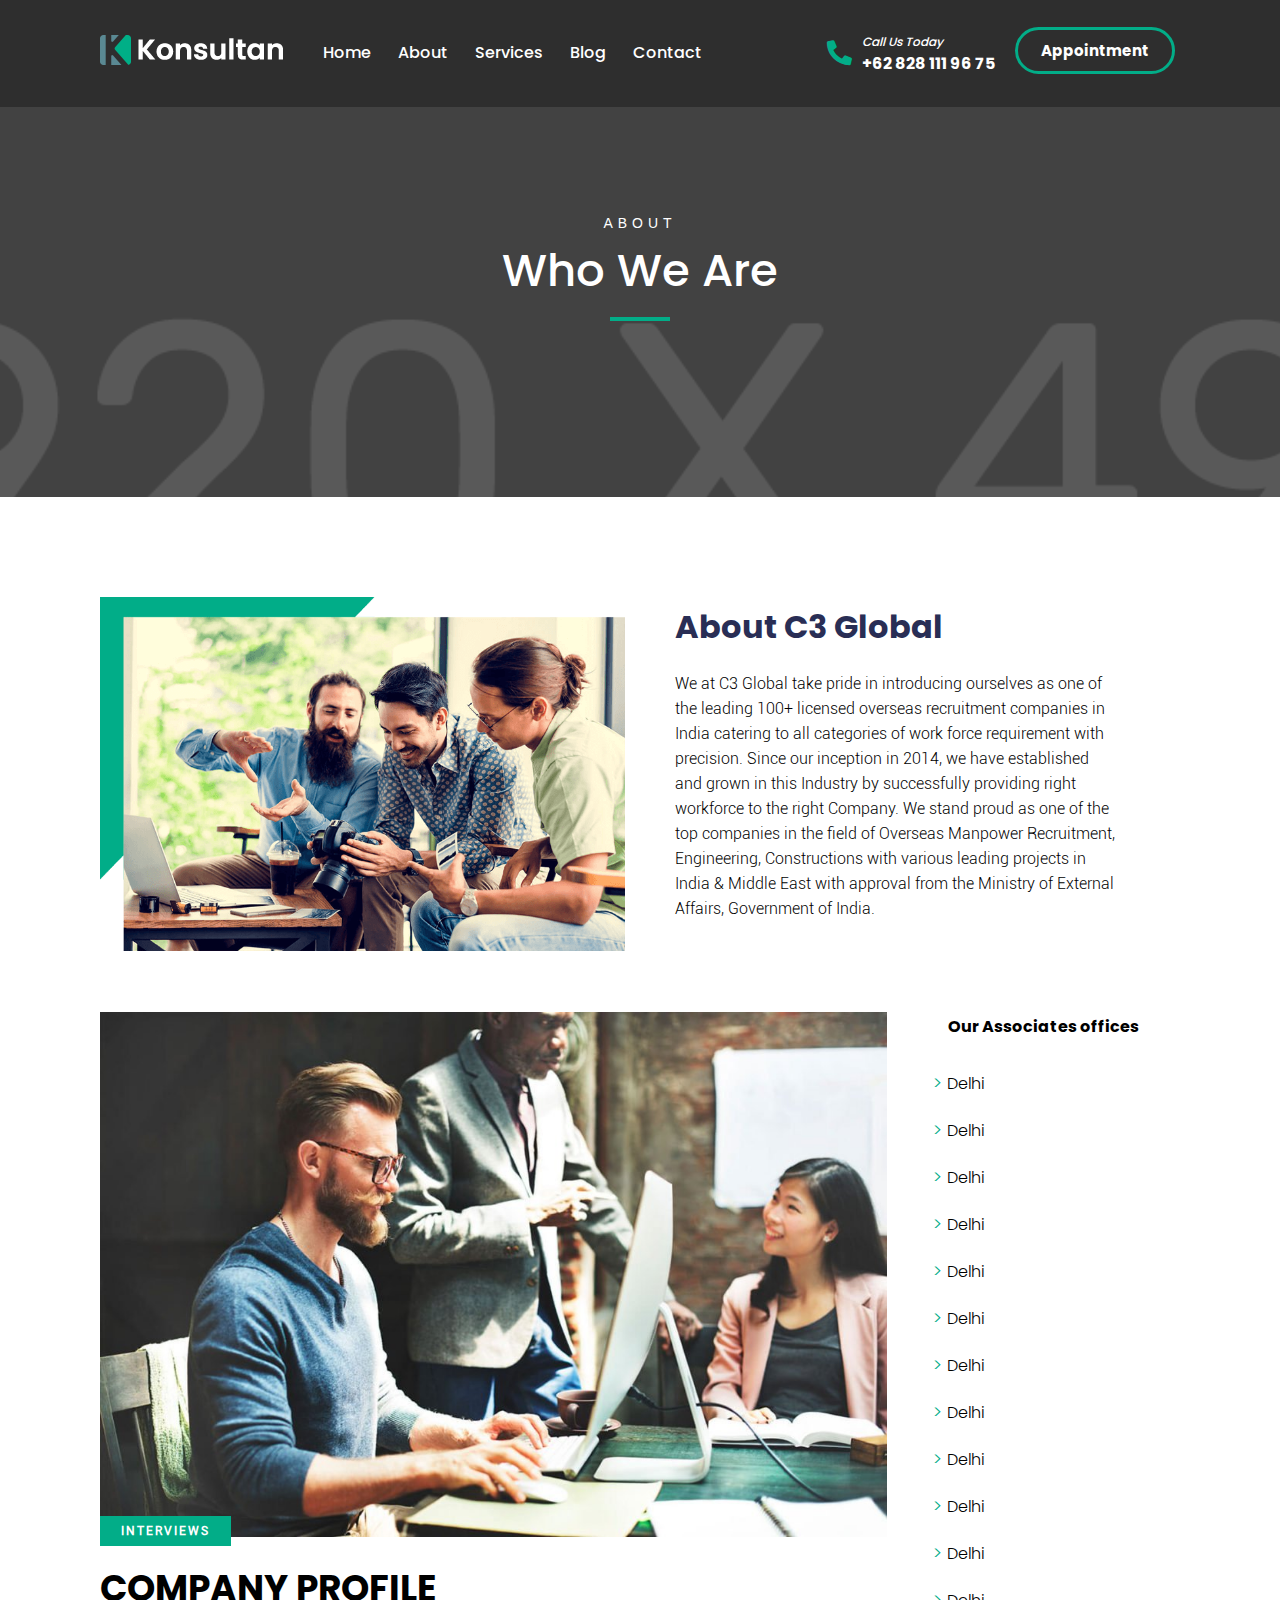
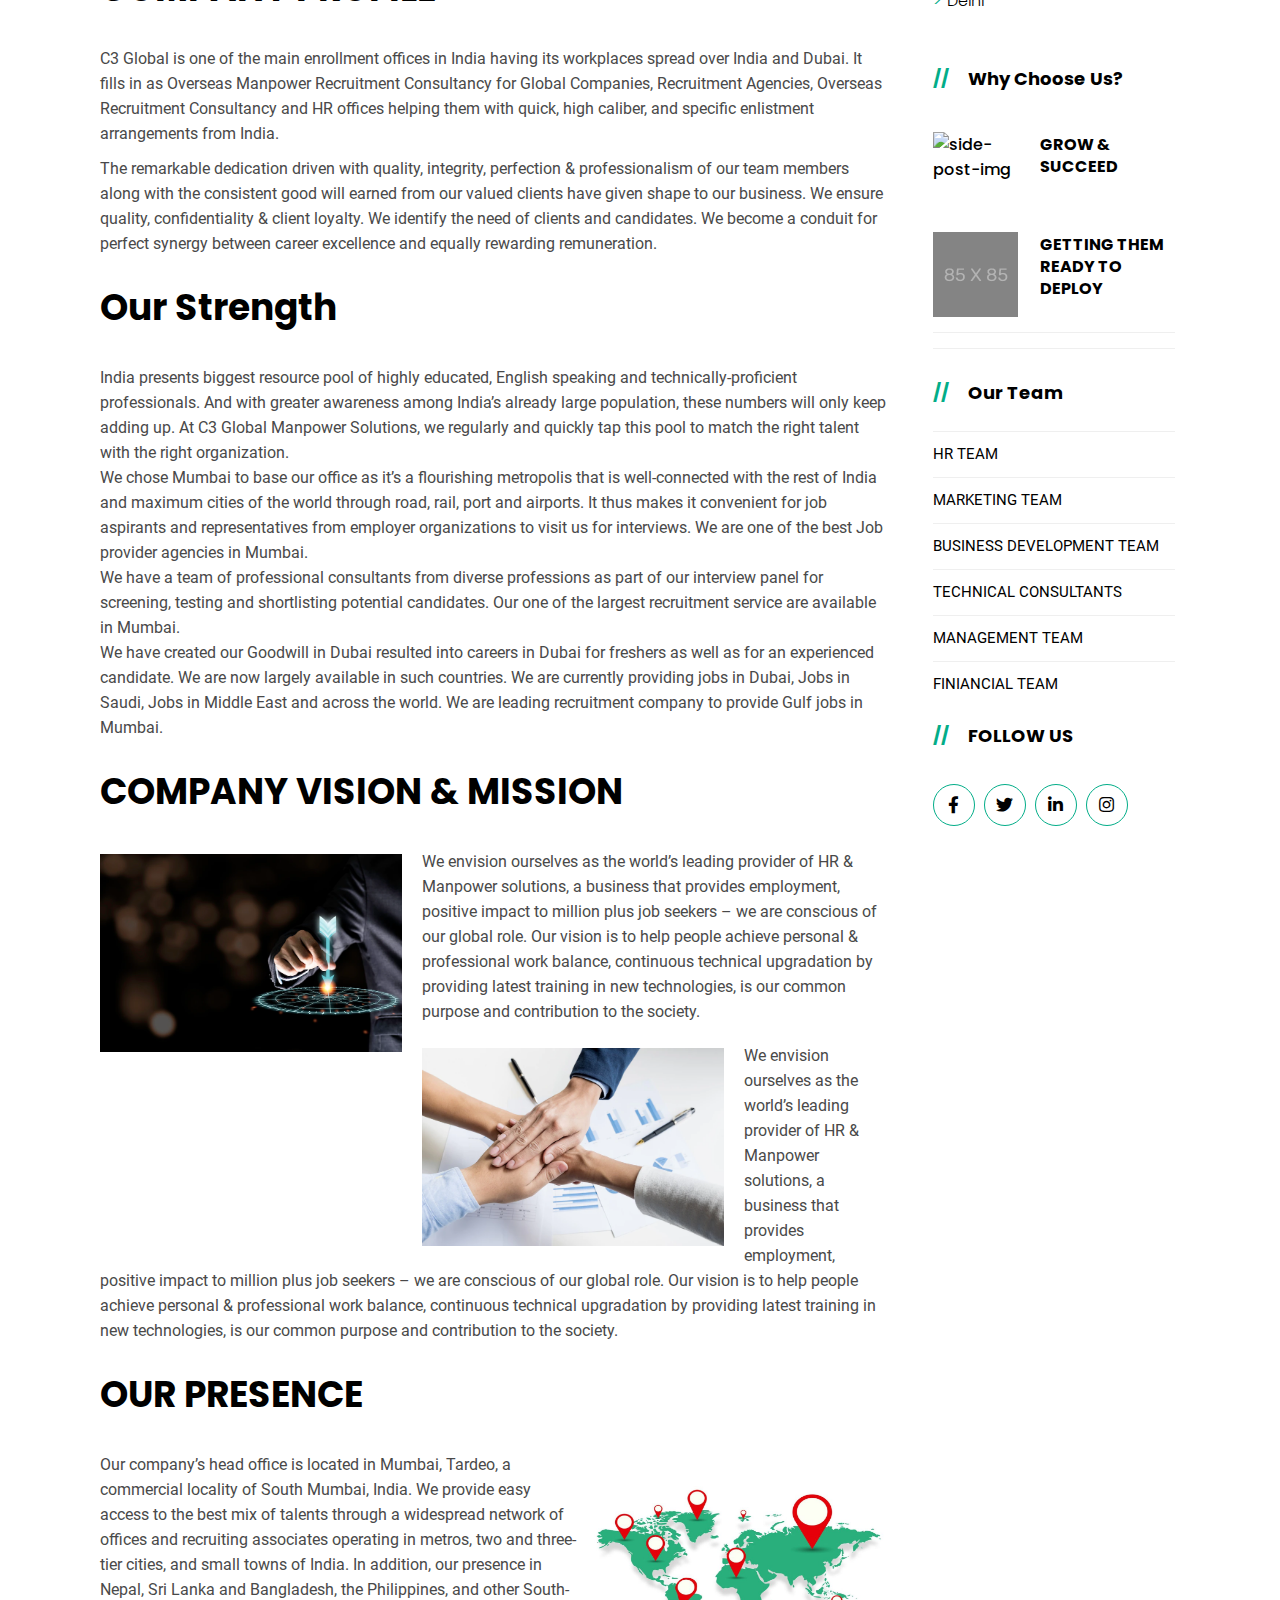
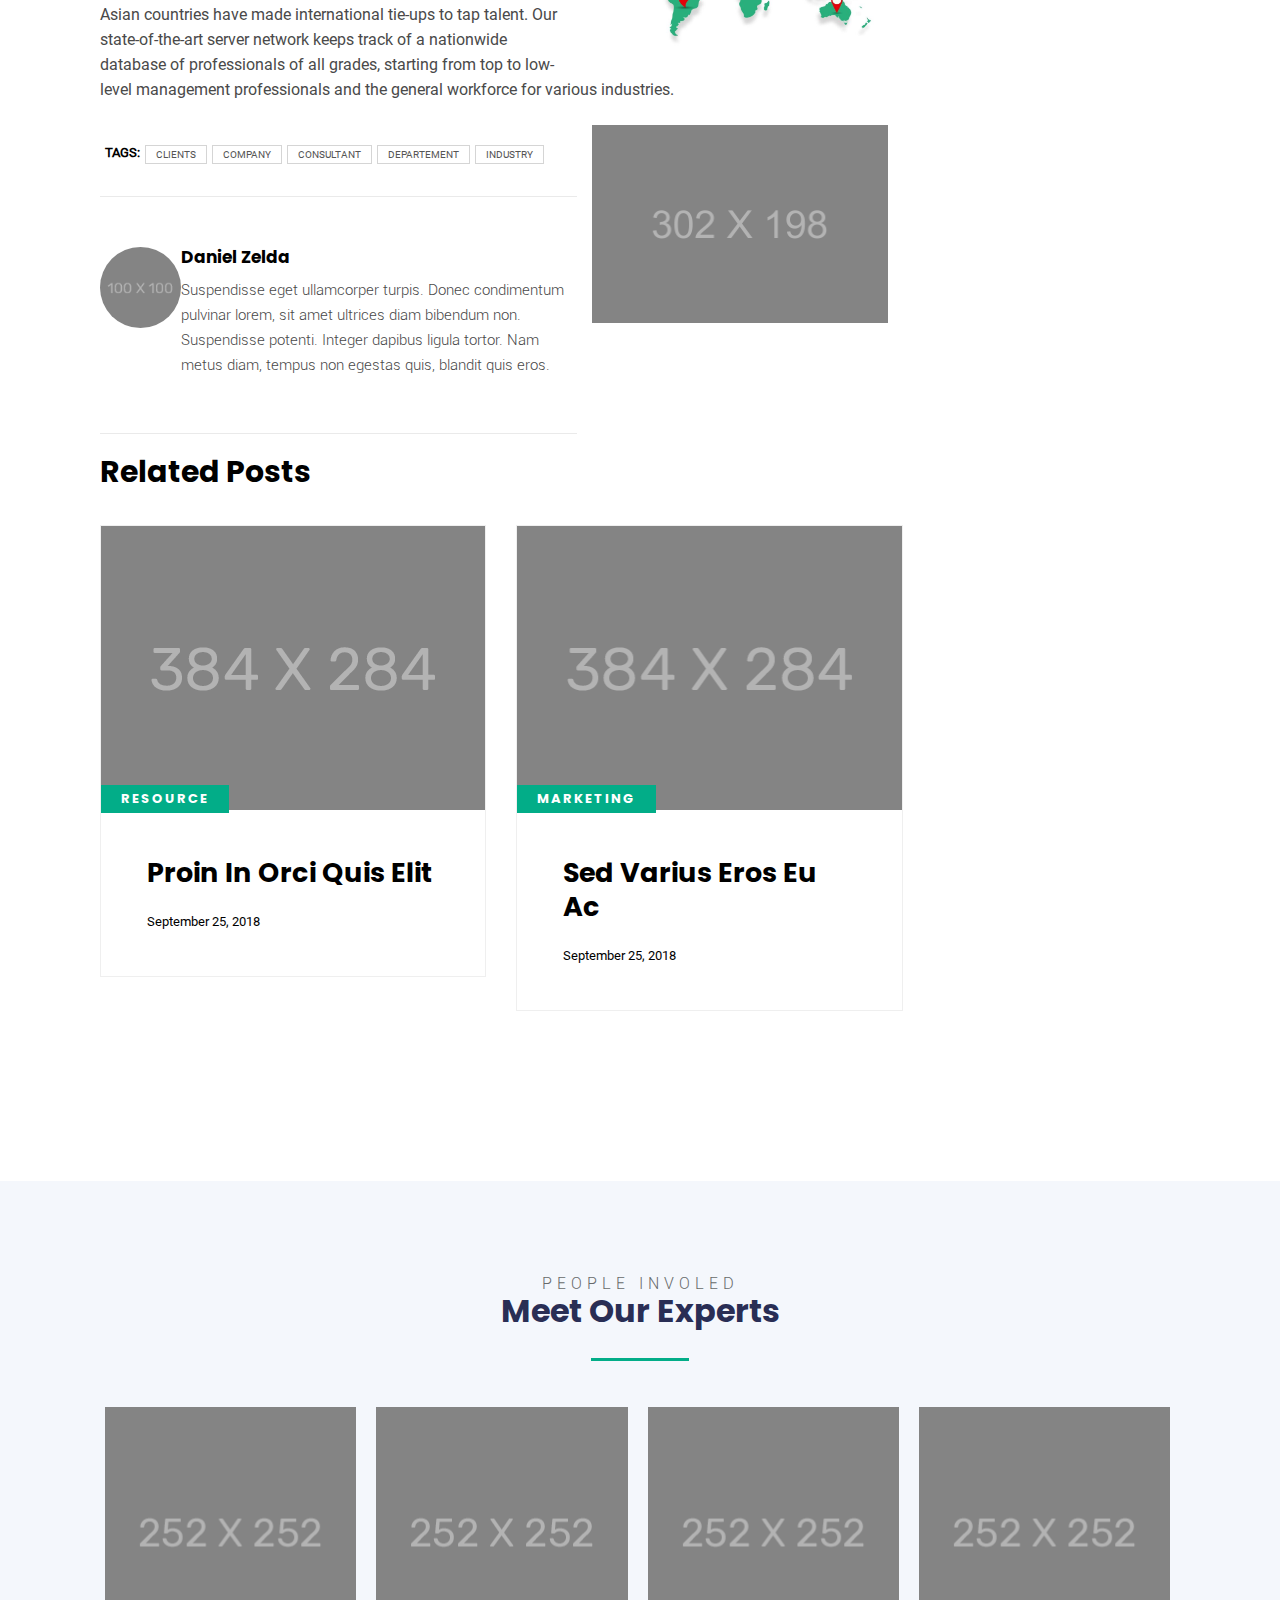
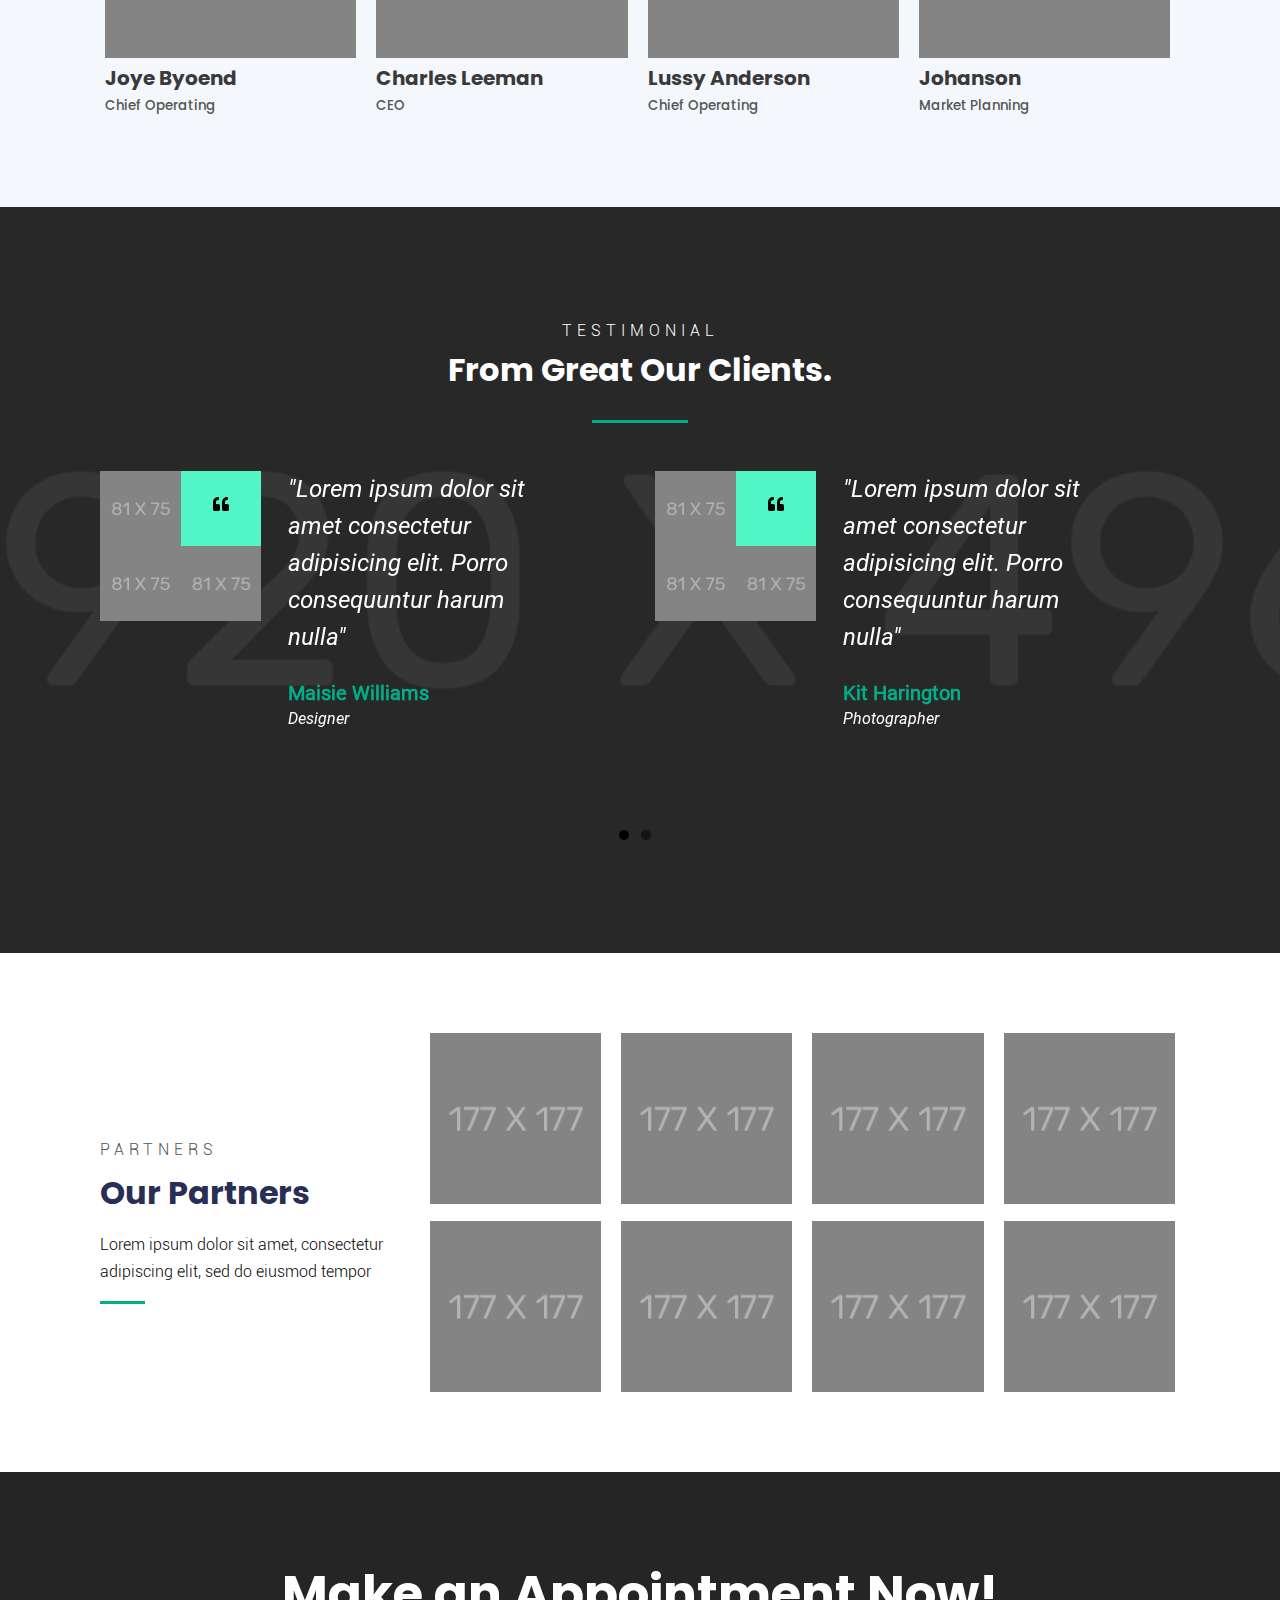
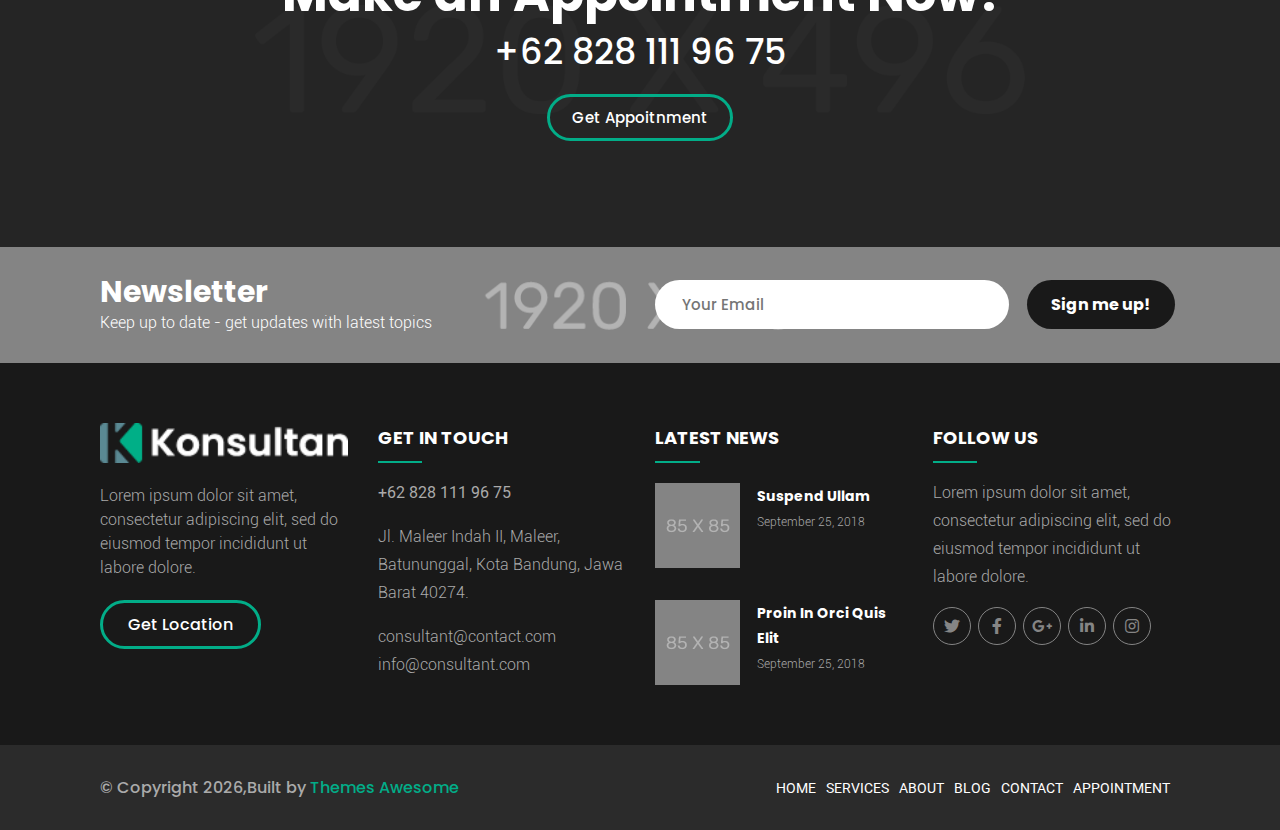
==== commit cdc24ca7: "about us created" ====
--- a/about.html
+++ b/about.html
@@ -97,34 +97,496 @@
       <section class="About-us">
         <div class="container">
           <div class="row">
-            <div class="column column-2 about-img-wrapper">
+            <div class="column column-2 img-zoom-wrapper">
               <img src="images/intro-about1.png" alt="about-img" class="res-img" />
             </div>
             <div class="column column-2 about-us">
               <div class="about-title">
-                <h3 class="text-blue">About Consultant</h3>
+                <h3 class="text-blue">About C3 Global</h3>
               </div>
               <div class="about-body">
                 <p>
-                  Sed ut perspiciatis unde omnis iste natus error sit
-                  voluptatem accusantium doloremque laudantium, totam rem
-                  aperiam, eaque ipsa quae ab illo inventore
-                  <strong class="text-italic">veritatis</strong> et quasi
-                  architecto. Lorem ipsum dolor sit amet, consectetur
-                  adipiscing elit, sed do eiusmod tempor incididunt ut labore
-                  et dolore magna aliqua. Ut enim ad minim veniam, quis
-                  nostrud exercitation ullamco laboris nisi ut aliquip.
+                  We at C3 Global take pride in introducing ourselves as one of the leading 100+ licensed overseas
+                  recruitment companies in India catering to all categories of work force requirement with precision.
+                  Since our inception in 2014, we have established and grown in this Industry by successfully providing
+                  right workforce to the right Company.
+                  We stand proud as one of the top companies in the field of Overseas Manpower Recruitment, Engineering,
+                  Constructions with various leading projects in India & Middle East with approval from the Ministry of
+                  External Affairs, Government of India.
                 </p>
               </div>
-              <div class="about-name">
+
+
+
+              <!-- <div class="about-name">
                 <p class="text-blue ceo-name">
                   Michel Zedda - CEO Consultant
                 </p>
                 <img src="images/signatur-michel3-1024x277@2x.png" alt="signature-img" class="signature-img" />
-              </div>
+              </div> -->
             </div>
           </div>
         </div>
+
+        <!---BLOG START
+                    ==================================-->
+        <section class="BlogPost">
+          <div class="container">
+            <div class="row blogPost-wrapper">
+              <div class="column column-75 clearfix">
+                <div class="blog-single content-section blog-wrapper">
+                  <div class="blogPost-img-wrapper">
+                    <div class="blogPost-img img-zoom-wrapper">
+                      <img src="images/blog1@2x.jpg" alt="blogpost-title" class="res-img" />
+                    </div>
+                    <div class="blogPost-category">
+                      <p>Interviews</p>
+                    </div>
+                  </div>
+                  <div class="blogPost-title-wrapper">
+                    <h1 class="blogPost-title">COMPANY PROFILE</h1>
+                    <!-- <div class="the-author">
+                      <span class="author-name-wrap">By</span>
+                      <a class="author-name" href="#"> Daniel Zelda </a>
+                      <span class="post-date"> / september 25,2018</span>
+                    </div> -->
+                  </div>
+                  <div class="blogPost-body">
+                    <p>
+                      C3 Global is one of the main enrollment offices in India having its workplaces spread over India
+                      and Dubai. It fills in as Overseas Manpower Recruitment Consultancy for Global Companies,
+                      Recruitment Agencies, Overseas Recruitment Consultancy and HR offices helping them with quick,
+                      high caliber, and specific enlistment arrangements from India.
+
+
+                    </p>
+                    <!-- <p>
+                      <img src="images/single-post2.png" alt="blogPost-img-2" class="res-img blogPost-body-img" />
+                    </p> -->
+                    <p>
+                      The remarkable dedication driven with quality, integrity, perfection & professionalism of our team
+                      members along with the consistent good will earned from our valued clients have given shape to our
+                      business.
+
+                      We ensure quality, confidentiality & client loyalty. We identify the need of clients and
+                      candidates. We become a conduit for perfect synergy between career excellence and equally
+                      rewarding remuneration.
+                    </p>
+                    <!-- <blockquote class="blogPost-Quote-wrapper">
+                      <p>
+                        Fusce ut hendrerit ex, nec rutrum nunc. Aenean ultrices
+                        placerat eros eget aliquet. Duis a aliquam ligula. Vivamus
+                        non semper dolor. Quisque pretium felis mauris, sed
+                        blandit justo pulvinar vitae.
+                      </p>
+                    </blockquote> -->
+
+                    <div class="blogPost-title-wrapper">
+                      <h1 class="blogPost-title">Our Strength</h1>
+                      <!-- <div class="the-author">
+                        <span class="author-name-wrap">By</span>
+                        <a class="author-name" href="#"> Daniel Zelda </a>
+                        <span class="post-date"> / september 25,2018</span>
+                      </div> -->
+                    </div>
+                    <p class="blogPost-text-2">
+                      India presents biggest resource pool of highly educated, English speaking and
+                      technically-proficient professionals. And with greater awareness among India’s already large
+                      population, these numbers will only keep adding up. At C3 Global Manpower Solutions, we regularly
+                      and quickly tap this pool to match the right talent with the right organization.
+                      <br> We chose Mumbai to base our office as it’s a flourishing metropolis that is well-connected
+                      with
+                      the rest of India and maximum cities of the world through road, rail, port and airports. It thus
+                      makes it convenient for job aspirants and representatives from employer organizations to visit us
+                      for interviews. We are one of the best Job provider agencies in Mumbai.
+                      <br> We have a team of professional consultants from diverse professions as part of our interview
+                      panel
+                      for screening, testing and shortlisting potential candidates. Our one of the largest recruitment
+                      service are available in Mumbai.
+                      <br> We have created our Goodwill in Dubai resulted into careers in Dubai for freshers as well as
+                      for
+                      an experienced candidate. We are now largely available in such countries. We are currently
+                      providing jobs in Dubai, Jobs in Saudi, Jobs in Middle East and across the world. We are leading
+                      recruitment company to provide Gulf jobs in Mumbai.
+                    </p>
+
+                    <div class="blogPost-title-wrapper">
+                      <h1 class="blogPost-title">COMPANY VISION & MISSION</h1>
+                      <!-- <div class="the-author">
+                        <span class="author-name-wrap">By</span>
+                        <a class="author-name" href="#"> Daniel Zelda </a>
+                        <span class="post-date"> / september 25,2018</span>
+                      </div> -->
+                    </div>
+
+                    <p class="blogPost-text-3">
+                      <img
+                        src="images/businessman-hand-holding-throwing-virtual-dart-target-board-black-wall-business-investment-target-concept_50039-1488.webp"
+                        alt="blogPostimg-3" class="blog-post-img res-img img-left" />
+                      We envision ourselves as the world’s leading provider of HR & Manpower solutions, a business that
+                      provides employment, positive impact to million plus job seekers – we are conscious of our global
+                      role. Our vision is to help people achieve personal & professional work balance, continuous
+                      technical upgradation by providing latest training in new technologies, is our common purpose and
+                      contribution to the society.
+                    </p>
+                    <p class="blogPost-text-3">
+                      <img src="images/teamwork-power-successful-business-meeting-workplace-concept_1423-102.webp"
+                        alt="blogPostimg-3" class="blog-post-img res-img img-left" />
+                      We envision ourselves as the world’s leading provider of HR & Manpower solutions, a business that
+                      provides employment, positive impact to million plus job seekers – we are conscious of our global
+                      role. Our vision is to help people achieve personal & professional work balance, continuous
+                      technical upgradation by providing latest training in new technologies, is our common purpose and
+                      contribution to the society.
+                    </p>
+                    <div class="blogPost-title-wrapper">
+                      <h1 class="blogPost-title">OUR PRESENCE</h1>
+                      <!-- <div class="the-author">
+                        <span class="author-name-wrap">By</span>
+                        <a class="author-name" href="#"> Daniel Zelda </a>
+                        <span class="post-date"> / september 25,2018</span>
+                      </div> -->
+                    </div>
+                    <p class="blogPost-text-3">
+                      <img src="images/1024902_6409-1024x757.jpg" alt="blogPost-img3" class="blog-post-img res-img img-right" />
+                      Our company’s head office is located in Mumbai, Tardeo, a commercial locality of South Mumbai,
+                      India. We provide easy access to the best mix of talents through a widespread network of offices
+                      and recruiting associates operating in metros, two and three-tier cities, and small towns of
+                      India. In addition, our presence in Nepal, Sri Lanka and Bangladesh, the Philippines, and other
+                      South-Asian countries have made international tie-ups to tap talent.
+                      Our state-of-the-art server network keeps track of a nationwide database of professionals of all
+                      grades, starting from top to low-level management professionals and the general workforce for
+                      various industries.
+                    </p>
+                    <p class="blogPost-text-4">
+                      <img src="images/single-post3.png" alt="blogPost-img3" class="blog-post-img res-img img-right" />
+
+                    </p>
+                  </div>
+                  <div class="blogPost-tag-wrapper">
+                    <ul class="tag-wrapper">
+                      <li>
+                        <p class="text-bold">TAGS: </p>
+                      </li>
+                      <li>
+                        <a class="tag" href="blog.html">clients</a>
+                      </li>
+                      <li>
+                        <a class="tag" href="blog.html">company</a>
+                      </li>
+                      <li>
+                        <a class="tag" href="blog.html">consultant</a>
+                      </li>
+                      <li>
+                        <a class="tag" href="blog.html">departement</a>
+                      </li>
+                      <li>
+                        <a class="tag" href="blog.html">industry</a>
+                      </li>
+                    </ul>
+                  </div>
+                  <div class="author-desc-wrapper">
+                    <div class="user-avatar">
+                      <img src="images/res-img.png" alt="user-avatar" class="res-img" />
+                    </div>
+                    <div class="author-desc-body">
+                      <div class="author-desc">
+                        <div class="author-name">
+                          <a href="#">Daniel Zelda</a>
+                        </div>
+                        <p>
+                          Suspendisse eget ullamcorper turpis. Donec condimentum
+                          pulvinar lorem, sit amet ultrices diam bibendum non.
+                          Suspendisse potenti. Integer dapibus ligula tortor. Nam
+                          metus diam, tempus non egestas quis, blandit quis eros.
+                        </p>
+                      </div>
+                    </div>
+                  </div>
+                  <div class="relatedPost-wrapper">
+                    <div class="title-wrapper">
+                      <h3 class="text-bold">Related Posts</h3>
+                    </div>
+                    <div class="row">
+                      <div class="column column-2 related-post-card">
+                        <div class="blog-card">
+                          <div class="card-img-wrapper">
+                            <div class="card-img-top img-zoom-wrapper">
+                              <img class="blog-card-img related-card-img" src="images/blog-card-img1.png"
+                                alt="card-img" />
+                            </div>
+                            <div class="card-category">
+                              <p>resource</p>
+                            </div>
+                          </div>
+                          <div class="blog-card-body">
+                            <a href="singlePost.html">
+                              <h2 class="blog-card-title">
+                                Proin In Orci Quis Elit
+                              </h2>
+                            </a>
+                            <div class="card-date">
+                              <small>September 25, 2018</small>
+                            </div>
+                          </div>
+                        </div>
+                      </div>
+                      <div class="column column-2 related-post-card">
+                        <div class="blog-card">
+                          <div class="card-img-wrapper">
+                            <div class="card-img-top img-zoom-wrapper">
+                              <img class="blog-card-img related-card-img" src="images/blog-card-img2.png"
+                                alt="card-img" />
+                            </div>
+                            <div class="card-category">
+                              <p>marketing</p>
+                            </div>
+                          </div>
+                          <div class="blog-card-body">
+                            <a href="singlePost.html">
+                              <h2 class="blog-card-title">
+                                Sed Varius Eros Eu Ac
+                              </h2>
+                            </a>
+                            <div class="card-date">
+                              <small>September 25, 2018</small>
+                            </div>
+                          </div>
+                        </div>
+                      </div>
+                    </div>
+                  </div>
+                </div>
+              </div>
+              <div class="column column-25 sidebar-wrapper">
+                <div class="blogPost-side-menu">
+                  <div class="featured-post">
+                    <div class="sideBar-title">
+                      <h5 class="text-bold">
+                        <span class="side-icon"></span>
+                        <span class="side-title-text" style="font-size: 16px;">Our Associates offices</span>
+                      </h5>
+                    </div>
+                    <div class="side-new-post-wrapper">
+                      
+                      <div class="side-blog">
+                        <p class="side-title text-black">
+                          <span class="side-icon"> > </span>
+                          <a href="singlePost.html">Delhi</a>
+                        </p>
+                      </div>
+                      <div class="side-blog">
+                        <p class="side-title text-black">
+                          <span class="side-icon"> > </span>
+                          <a href="singlePost.html">Delhi</a>
+                        </p>
+                      </div>
+                      <div class="side-blog">
+                        <p class="side-title text-black">
+                          <span class="side-icon"> > </span>
+                          <a href="singlePost.html">Delhi</a>
+                        </p>
+                      </div>
+                      <div class="side-blog">
+                        <p class="side-title text-black">
+                          <span class="side-icon"> > </span>
+                          <a href="singlePost.html">Delhi</a>
+                        </p>
+                      </div>
+                      <div class="side-blog">
+                        <p class="side-title text-black">
+                          <span class="side-icon"> > </span>
+                          <a href="singlePost.html">Delhi</a>
+                        </p>
+                      </div>
+                      <div class="side-blog">
+                        <p class="side-title text-black">
+                          <span class="side-icon"> > </span>
+                          <a href="singlePost.html">Delhi</a>
+                        </p>
+                      </div>
+                      <div class="side-blog">
+                        <p class="side-title text-black">
+                          <span class="side-icon"> > </span>
+                          <a href="singlePost.html">Delhi</a>
+                        </p>
+                      </div>
+                      <div class="side-blog">
+                        <p class="side-title text-black">
+                          <span class="side-icon"> > </span>
+                          <a href="singlePost.html">Delhi</a>
+                        </p>
+                      </div>
+                      <div class="side-blog">
+                        <p class="side-title text-black">
+                          <span class="side-icon"> > </span>
+                          <a href="singlePost.html">Delhi</a>
+                        </p>
+                      </div>
+                      <div class="side-blog">
+                        <p class="side-title text-black">
+                          <span class="side-icon"> > </span>
+                          <a href="singlePost.html">Delhi</a>
+                        </p>
+                      </div>
+                      <div class="side-blog">
+                        <p class="side-title text-black">
+                          <span class="side-icon"> > </span>
+                          <a href="singlePost.html">Delhi</a>
+                        </p>
+                      </div>
+                      <div class="side-blog">
+                        <p class="side-title text-black">
+                          <span class="side-icon"> > </span>
+                          <a href="singlePost.html">Delhi</a>
+                        </p>
+                      </div>
+                  </div>
+                  <div class="recent-post">
+                    <div class="sideBar-title">
+                      <h5 class="text-bold">
+                        <span class="side-icon">//</span>
+                        <span class="side-title-text">Why Choose Us?</span>
+                      </h5>
+                    </div>
+                    <div class="side-post mt-3">
+                      <div class="side-post-img-wrapper">
+                        <a href="singlePost.html">
+                          <img class="side-post-img" src="images/growandsuccess.jpg" alt="side-post-img" />
+                        </a>
+                      </div>
+                      <div class="side-blog-desc mt-3">
+                        <p class="side-title text-bold text-black">
+                          <a href="singlePost.html"> GROW & SUCCEED </a>
+                          <!-- </p>
+                        <small class="side-date text-gray">September 25,2018</small>
+                      </div> -->
+                      </div>
+                      <div class="side-post mt-3">
+                        <div class="side-post-img-wrapper">
+                          <a href="singlePost.html">
+                            <img class="side-post-img" src="images/side-post-img2.png" alt="side-post-img" />
+                          </a>
+                        </div>
+                        <div class="side-blog-desc mt-3">
+                          <p class="side-title text-bold text-black">
+                            <a href="singlePost.html"> GETTING THEM READY TO DEPLOY </a>
+                          <!-- </p>
+                          <small class="side-date text-gray">September 25,2018</small> -->
+                        </div>
+                      </div>
+                      <!-- <div class="side-post mt-3">
+                        <div class="side-post-img-wrapper">
+                          <a href="singlePost.html">
+                            <img class="side-post-img" src="images/side-post-img3.png" alt="side-post-img" />
+                          </a>
+                        </div>
+                        <div class="side-blog-desc mt-3">
+                          <p class="side-title text-bold text-black">
+                            <a href="singlePost.html"> SED VARIUS EROS EU AC </a>
+                          </p>
+                          <small class="side-date text-gray">September 25,2018</small>
+                        </div>
+                      </div> -->
+                    </div>
+                    <!-- <div class="recent-comments">
+                      <div class="sideBar-title">
+                        <h5 class="text-bold">
+                          <span class="side-icon">//</span>
+                          <span class="side-title-text">RECENT COMMENTS</span>
+                        </h5>
+                      </div>
+                      <div class="comment-wrapper">
+                        <p class="user-name text-green">
+                          Rizki Akmanda
+                          <span class="blog-title">
+                            <a href="singlePost.html">on Curabitur Augue Eros</a>
+                          </span>
+                        </p>
+                      </div>
+                      <div class="comment-wrapper">
+                        <p class="user-name text-green">
+                          Bown
+                          <span class="blog-title">
+                            <a href="singlePost.html">
+                              on Fusce Ut Hendrerit Ex, Nec Rutrum Nunc
+                            </a>
+                          </span>
+                        </p>
+                      </div>
+                      <div class="comment-wrapper">
+                        <p class="user-name text-green">
+                          Daniel Zelda
+                          <span class="blog-title">
+                            <a href="singlePost.html">
+                              on Fusce Ut Hendrerit Ex, Nec Rutrum Nunc
+                            </a>
+                          </span>
+                        </p>
+                      </div>
+                    </div> -->
+                    <div class="categories">
+                      <div class="sideBar-title">
+                        <h5 class="text-bold">
+                          <span class="side-icon">//</span>
+                          <span class="side-title-text">Our Team</span>
+                        </h5>
+                      </div>
+                      <div class="category-wrapper mt-3">
+                        <p class="category-name">HR TEAM</p>
+                      </div>
+                      <div class="category-wrapper">
+                        <p class="category-name">MARKETING TEAM</p>
+                      </div>
+                      <div class="category-wrapper">
+                        <p class="category-name">BUSINESS DEVELOPMENT TEAM</p>
+                      </div>
+                      <div class="category-wrapper">
+                        <p class="category-name">TECHNICAL CONSULTANTS</p>
+                      </div>
+                      <div class="category-wrapper">
+                        <p class="category-name">MANAGEMENT TEAM</p>
+                      </div>
+                      <div class="category-wrapper">
+                        <p class="category-name">FINIANCIAL TEAM</p>
+                      </div>
+                    </div>
+                    <div class="follow-us">
+                      <div class="sideBar-title">
+                        <h5 class="text-bold">
+                          <span class="side-icon">//</span>
+                          <span class="side-title-text">FOLLOW US</span>
+                        </h5>
+                      </div>
+                      <div class="sosmed-icon-wrapper">
+                        <a href="index.html" target="_blank">
+                          <div class="icon-wrapper">
+                            <i class="fab fa-facebook-f"></i>
+                          </div>
+                        </a>
+                        <a href="index.html" target="_blank">
+                          <div class="icon-wrapper">
+                            <i class="fab fa-twitter"></i>
+                          </div>
+                        </a>
+                        <a href="index.html" target="_blank">
+                          <div class="icon-wrapper">
+                            <i class="fab fa-linkedin-in"></i>
+                          </div>
+                        </a>
+                        <a href="index.html" target="_blank">
+                          <div class="icon-wrapper">
+                            <i class="fab fa-instagram"></i>
+                          </div>
+                        </a>
+                      </div>
+                    </div>
+                  </div>
+                </div>
+              </div>
+            </div>
+        </section>
+        <!--END BLOG POST-->
+
       </section>
       <!--END ABOUT-->
 
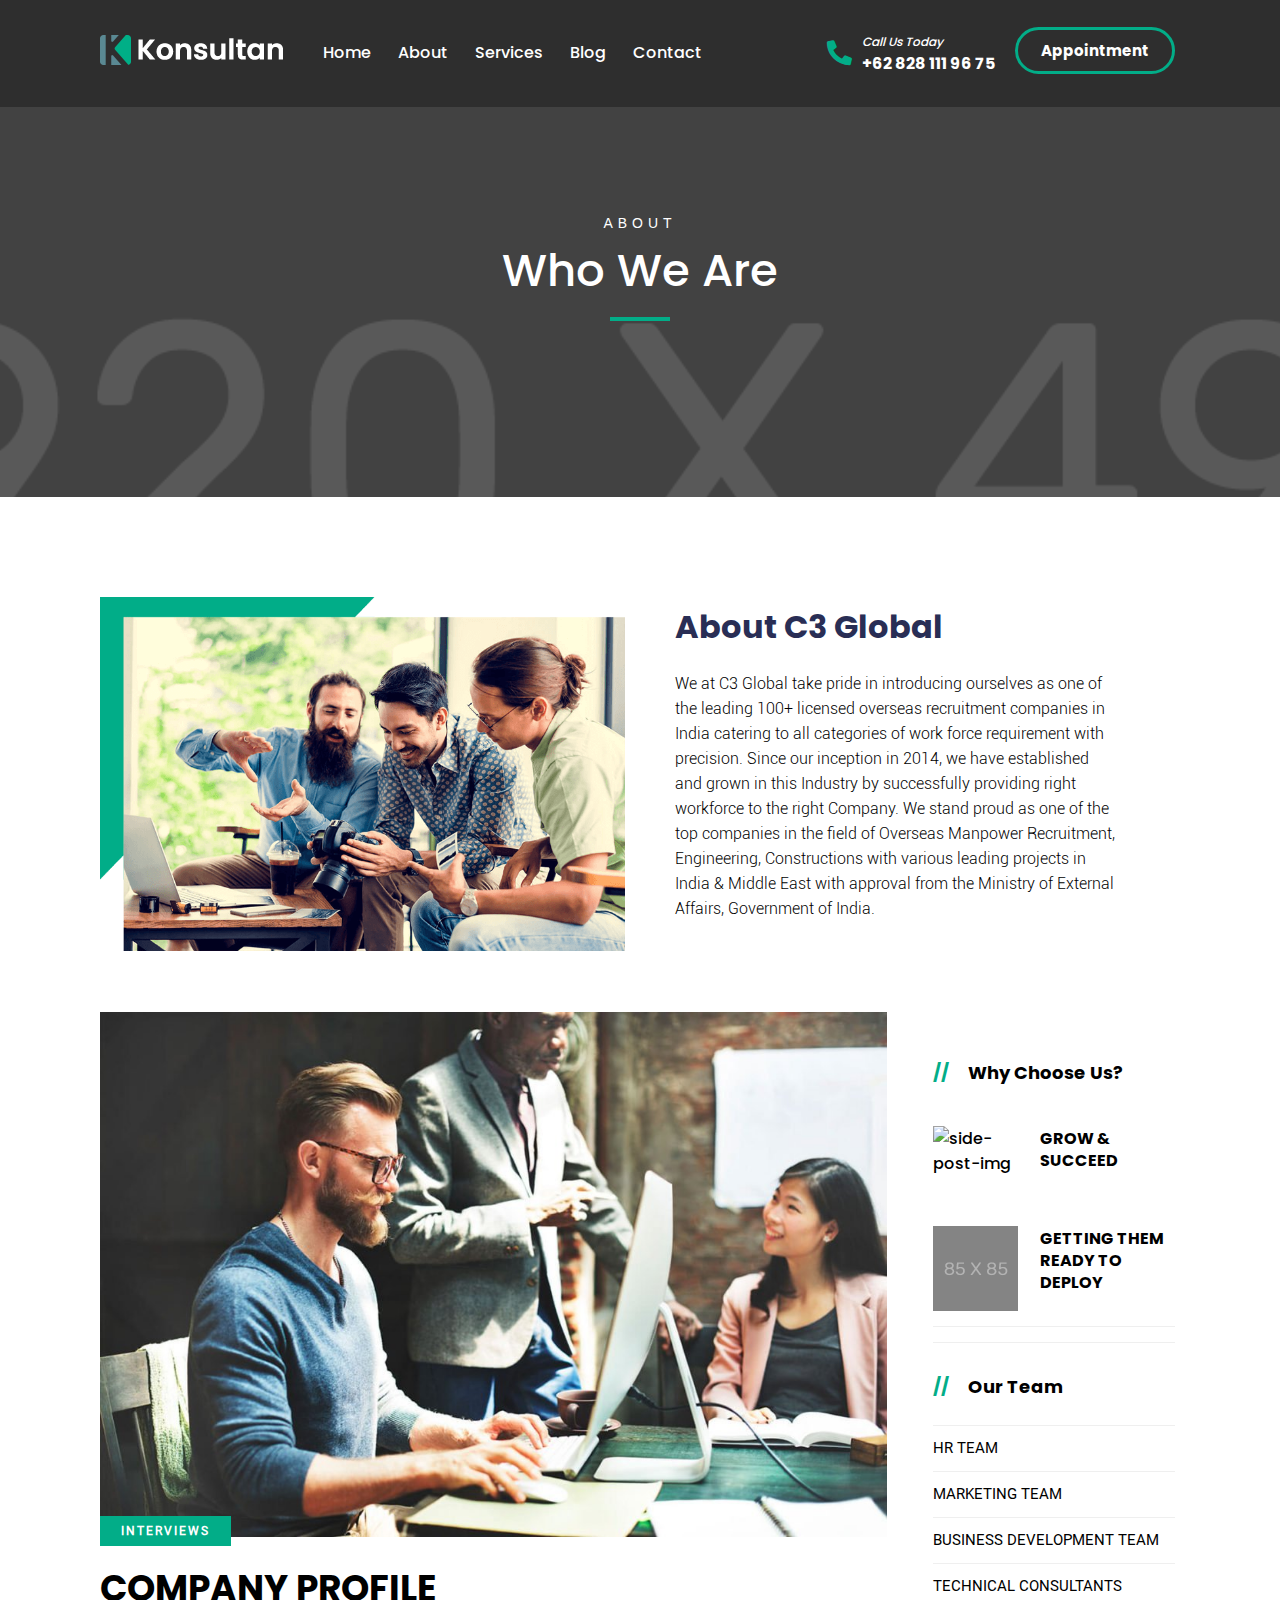
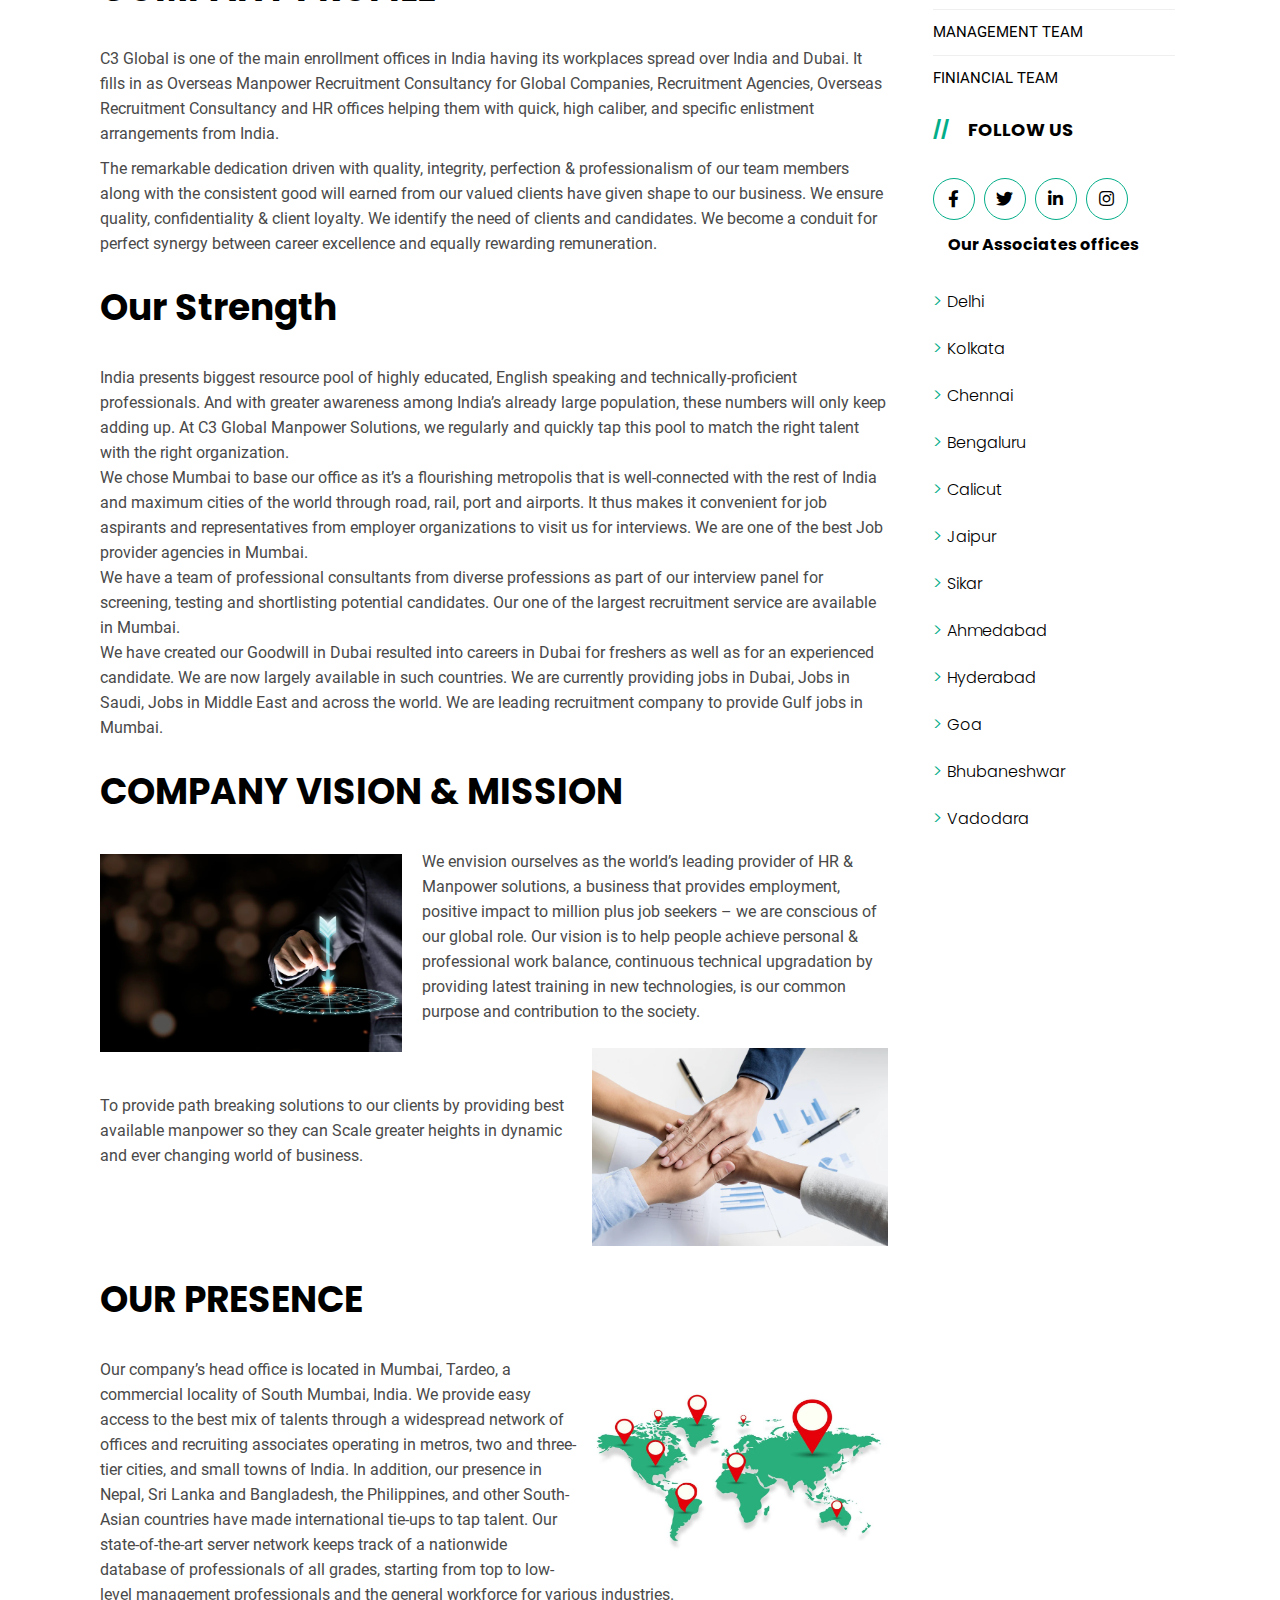
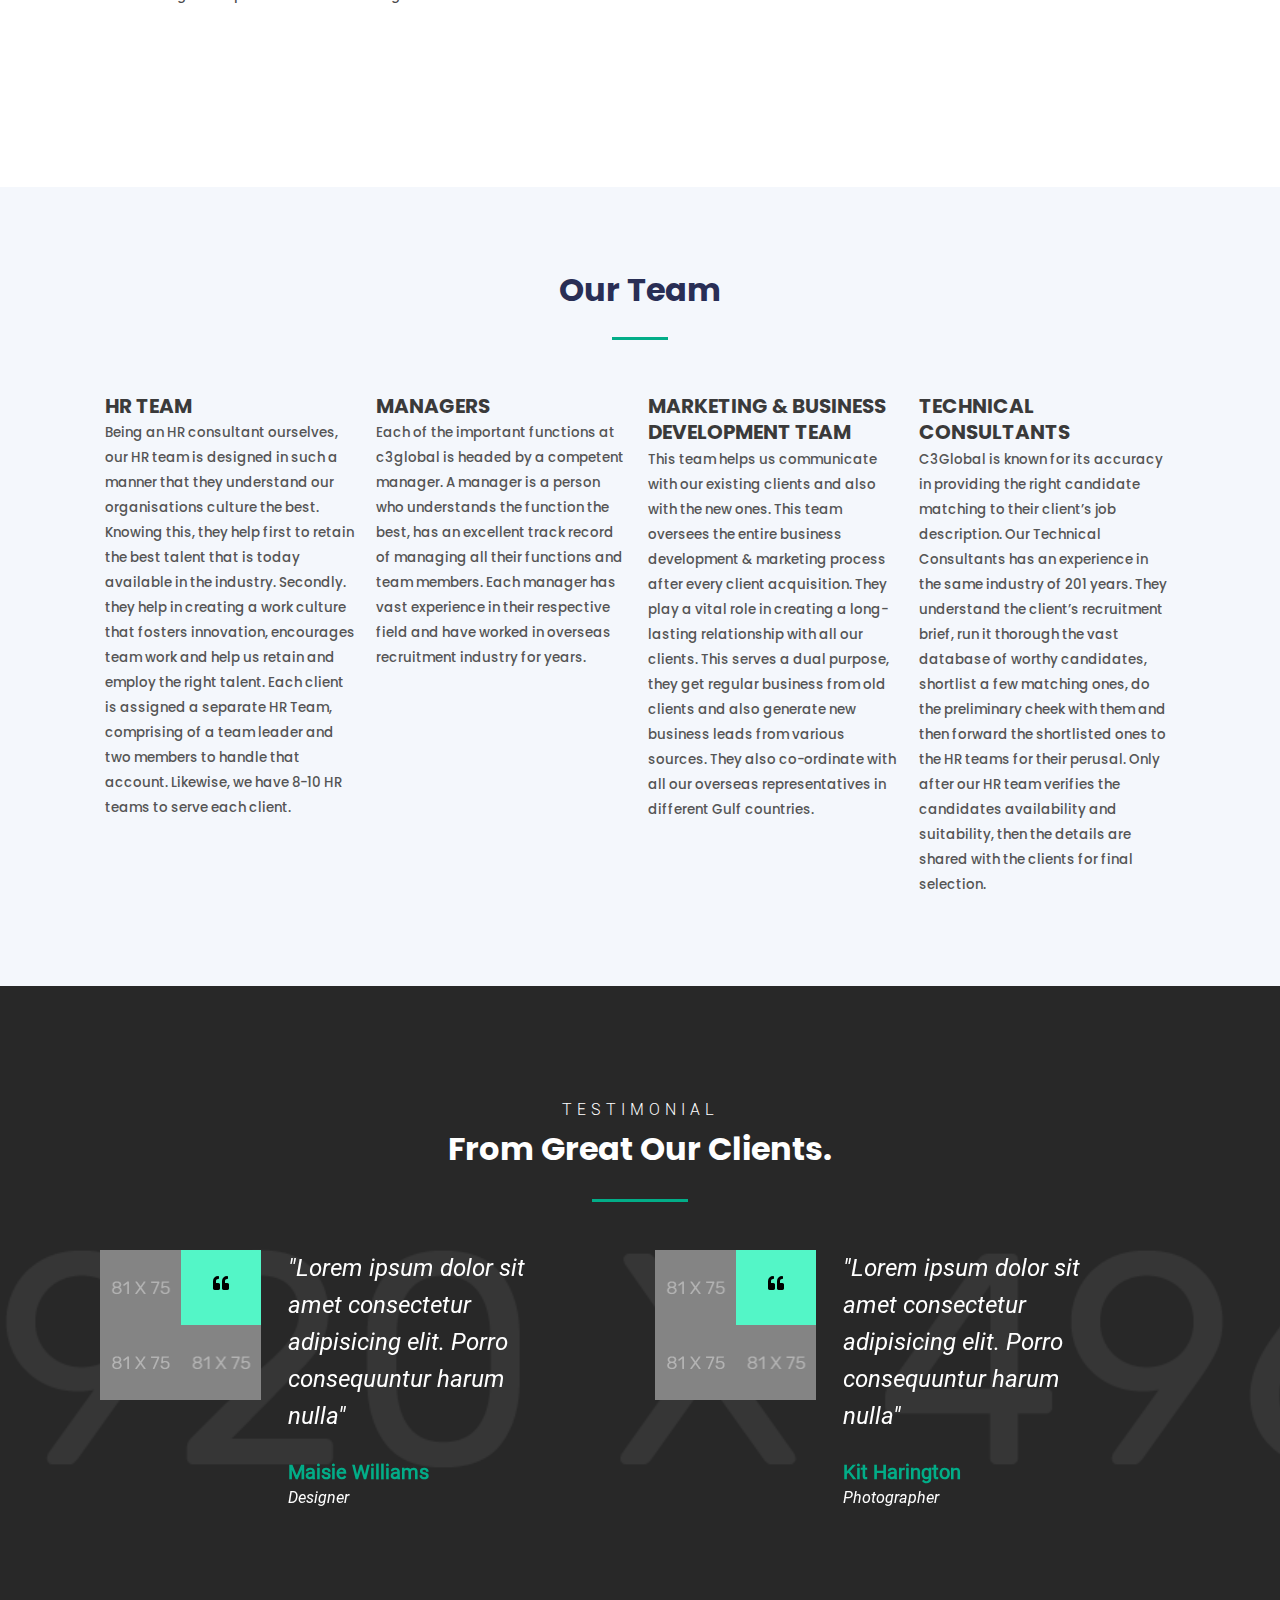
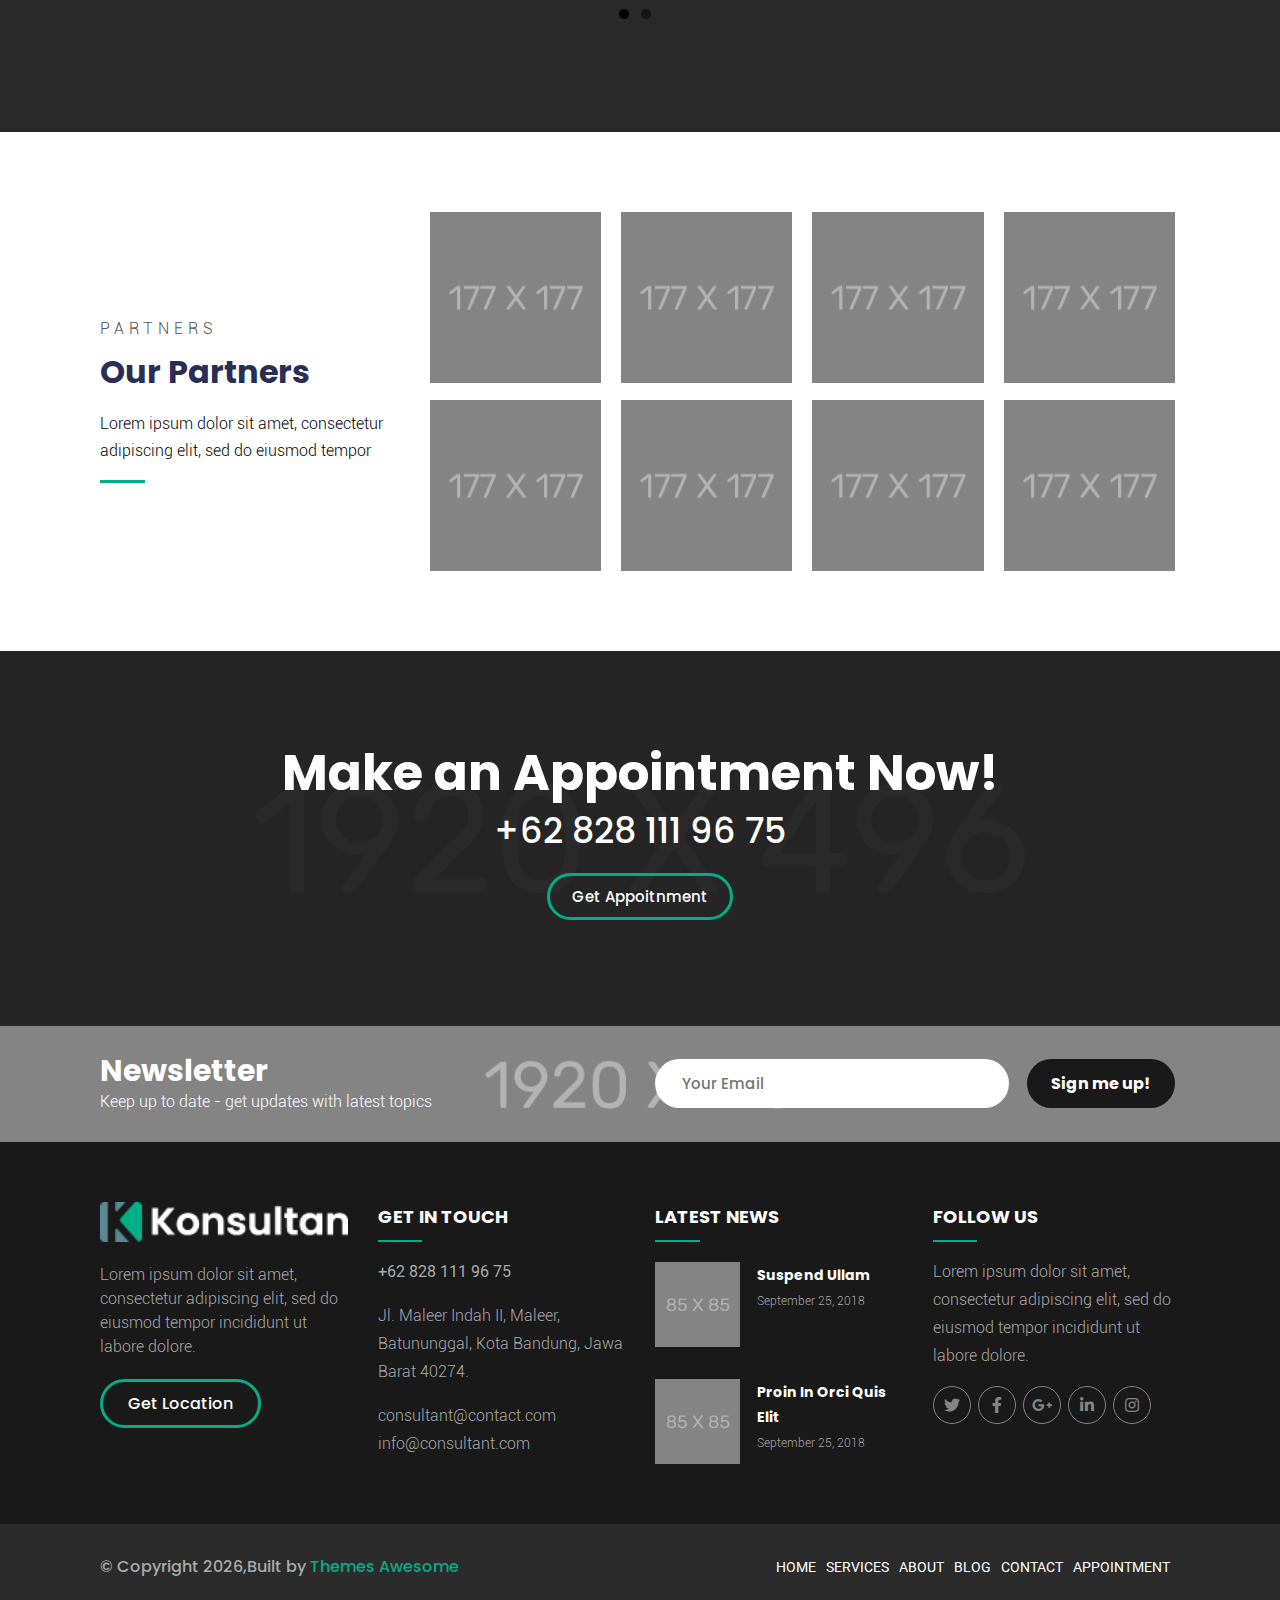
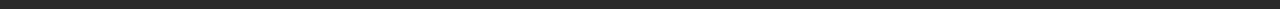
==== commit aca56739: "services created" ====
--- a/about.html
+++ b/about.html
@@ -231,14 +231,12 @@
                     </p>
                     <p class="blogPost-text-3">
                       <img src="images/teamwork-power-successful-business-meeting-workplace-concept_1423-102.webp"
-                        alt="blogPostimg-3" class="blog-post-img res-img img-left" />
-                      We envision ourselves as the world’s leading provider of HR & Manpower solutions, a business that
-                      provides employment, positive impact to million plus job seekers – we are conscious of our global
-                      role. Our vision is to help people achieve personal & professional work balance, continuous
-                      technical upgradation by providing latest training in new technologies, is our common purpose and
-                      contribution to the society.
+                        alt="blogPostimg-3" class="blog-post-img res-img img-right" />
+                      <br> <br> To provide path breaking solutions to our clients by providing best available manpower
+                      so they can
+                      Scale greater heights in dynamic and ever changing world of business.
                     </p>
-                    <div class="blogPost-title-wrapper">
+                    <div class="blogPost-title-wrapper" style="margin-top: 100px;">
                       <h1 class="blogPost-title">OUR PRESENCE</h1>
                       <!-- <div class="the-author">
                         <span class="author-name-wrap">By</span>
@@ -247,7 +245,8 @@
                       </div> -->
                     </div>
                     <p class="blogPost-text-3">
-                      <img src="images/1024902_6409-1024x757.jpg" alt="blogPost-img3" class="blog-post-img res-img img-right" />
+                      <img src="images/1024902_6409-1024x757.jpg" alt="blogPost-img3"
+                        class="blog-post-img res-img img-right" />
                       Our company’s head office is located in Mumbai, Tardeo, a commercial locality of South Mumbai,
                       India. We provide easy access to the best mix of talents through a widespread network of offices
                       and recruiting associates operating in metros, two and three-tier cities, and small towns of
@@ -256,14 +255,14 @@
                       Our state-of-the-art server network keeps track of a nationwide database of professionals of all
                       grades, starting from top to low-level management professionals and the general workforce for
                       various industries.
-                    </p>
+                      <!-- </p>
                     <p class="blogPost-text-4">
                       <img src="images/single-post3.png" alt="blogPost-img3" class="blog-post-img res-img img-right" />
 
-                    </p>
+                    </p> -->
                   </div>
                   <div class="blogPost-tag-wrapper">
-                    <ul class="tag-wrapper">
+                    <!-- <ul class="tag-wrapper">
                       <li>
                         <p class="text-bold">TAGS: </p>
                       </li>
@@ -282,9 +281,9 @@
                       <li>
                         <a class="tag" href="blog.html">industry</a>
                       </li>
-                    </ul>
-                  </div>
-                  <div class="author-desc-wrapper">
+                    </ul> -->
+                  </div>
+                  <!-- <div class="author-desc-wrapper">
                     <div class="user-avatar">
                       <img src="images/res-img.png" alt="user-avatar" class="res-img" />
                     </div>
@@ -301,8 +300,8 @@
                         </p>
                       </div>
                     </div>
-                  </div>
-                  <div class="relatedPost-wrapper">
+                  </div> -->
+                  <!-- <div class="relatedPost-wrapper">
                     <div class="title-wrapper">
                       <h3 class="text-bold">Related Posts</h3>
                     </div>
@@ -354,127 +353,46 @@
                         </div>
                       </div>
                     </div>
-                  </div>
+                  </div> -->
                 </div>
               </div>
               <div class="column column-25 sidebar-wrapper">
                 <div class="blogPost-side-menu">
                   <div class="featured-post">
-                    <div class="sideBar-title">
-                      <h5 class="text-bold">
-                        <span class="side-icon"></span>
-                        <span class="side-title-text" style="font-size: 16px;">Our Associates offices</span>
-                      </h5>
-                    </div>
-                    <div class="side-new-post-wrapper">
-                      
-                      <div class="side-blog">
-                        <p class="side-title text-black">
-                          <span class="side-icon"> > </span>
-                          <a href="singlePost.html">Delhi</a>
-                        </p>
-                      </div>
-                      <div class="side-blog">
-                        <p class="side-title text-black">
-                          <span class="side-icon"> > </span>
-                          <a href="singlePost.html">Delhi</a>
-                        </p>
-                      </div>
-                      <div class="side-blog">
-                        <p class="side-title text-black">
-                          <span class="side-icon"> > </span>
-                          <a href="singlePost.html">Delhi</a>
-                        </p>
-                      </div>
-                      <div class="side-blog">
-                        <p class="side-title text-black">
-                          <span class="side-icon"> > </span>
-                          <a href="singlePost.html">Delhi</a>
-                        </p>
-                      </div>
-                      <div class="side-blog">
-                        <p class="side-title text-black">
-                          <span class="side-icon"> > </span>
-                          <a href="singlePost.html">Delhi</a>
-                        </p>
-                      </div>
-                      <div class="side-blog">
-                        <p class="side-title text-black">
-                          <span class="side-icon"> > </span>
-                          <a href="singlePost.html">Delhi</a>
-                        </p>
-                      </div>
-                      <div class="side-blog">
-                        <p class="side-title text-black">
-                          <span class="side-icon"> > </span>
-                          <a href="singlePost.html">Delhi</a>
-                        </p>
-                      </div>
-                      <div class="side-blog">
-                        <p class="side-title text-black">
-                          <span class="side-icon"> > </span>
-                          <a href="singlePost.html">Delhi</a>
-                        </p>
-                      </div>
-                      <div class="side-blog">
-                        <p class="side-title text-black">
-                          <span class="side-icon"> > </span>
-                          <a href="singlePost.html">Delhi</a>
-                        </p>
-                      </div>
-                      <div class="side-blog">
-                        <p class="side-title text-black">
-                          <span class="side-icon"> > </span>
-                          <a href="singlePost.html">Delhi</a>
-                        </p>
-                      </div>
-                      <div class="side-blog">
-                        <p class="side-title text-black">
-                          <span class="side-icon"> > </span>
-                          <a href="singlePost.html">Delhi</a>
-                        </p>
-                      </div>
-                      <div class="side-blog">
-                        <p class="side-title text-black">
-                          <span class="side-icon"> > </span>
-                          <a href="singlePost.html">Delhi</a>
-                        </p>
-                      </div>
-                  </div>
-                  <div class="recent-post">
-                    <div class="sideBar-title">
-                      <h5 class="text-bold">
-                        <span class="side-icon">//</span>
-                        <span class="side-title-text">Why Choose Us?</span>
-                      </h5>
-                    </div>
-                    <div class="side-post mt-3">
-                      <div class="side-post-img-wrapper">
-                        <a href="singlePost.html">
-                          <img class="side-post-img" src="images/growandsuccess.jpg" alt="side-post-img" />
-                        </a>
-                      </div>
-                      <div class="side-blog-desc mt-3">
-                        <p class="side-title text-bold text-black">
-                          <a href="singlePost.html"> GROW & SUCCEED </a>
-                          <!-- </p>
-                        <small class="side-date text-gray">September 25,2018</small>
-                      </div> -->
+                    <div class="recent-post">
+                      <div class="sideBar-title">
+                        <h5 class="text-bold">
+                          <span class="side-icon">//</span>
+                          <span class="side-title-text">Why Choose Us?</span>
+                        </h5>
                       </div>
                       <div class="side-post mt-3">
                         <div class="side-post-img-wrapper">
                           <a href="singlePost.html">
-                            <img class="side-post-img" src="images/side-post-img2.png" alt="side-post-img" />
+                            <img class="side-post-img" src="images/growandsuccess.jpg" alt="side-post-img" />
                           </a>
                         </div>
                         <div class="side-blog-desc mt-3">
                           <p class="side-title text-bold text-black">
-                            <a href="singlePost.html"> GETTING THEM READY TO DEPLOY </a>
-                          <!-- </p>
+                            <a href="singlePost.html"> GROW & SUCCEED </a>
+                            <!-- </p>
+                        <small class="side-date text-gray">September 25,2018</small>
+                      </div> -->
+                        </div>
+                        <div class="side-post mt-3">
+                          <div class="side-post-img-wrapper">
+                            <a href="singlePost.html">
+                              <img class="side-post-img" src="images/side-post-img2.png" alt="side-post-img" />
+                            </a>
+                          </div>
+                          <div class="side-blog-desc mt-3">
+                            <p class="side-title text-bold text-black">
+                              <a href="singlePost.html"> GETTING THEM READY TO DEPLOY </a>
+                              <!-- </p>
                           <small class="side-date text-gray">September 25,2018</small> -->
-                        </div>
-                      </div>
-                      <!-- <div class="side-post mt-3">
+                          </div>
+                        </div>
+                        <!-- <div class="side-post mt-3">
                         <div class="side-post-img-wrapper">
                           <a href="singlePost.html">
                             <img class="side-post-img" src="images/side-post-img3.png" alt="side-post-img" />
@@ -487,8 +405,8 @@
                           <small class="side-date text-gray">September 25,2018</small>
                         </div>
                       </div> -->
-                    </div>
-                    <!-- <div class="recent-comments">
+                      </div>
+                      <!-- <div class="recent-comments">
                       <div class="sideBar-title">
                         <h5 class="text-bold">
                           <span class="side-icon">//</span>
@@ -524,66 +442,147 @@
                         </p>
                       </div>
                     </div> -->
-                    <div class="categories">
+                      <div class="categories">
+                        <div class="sideBar-title">
+                          <h5 class="text-bold">
+                            <span class="side-icon">//</span>
+                            <span class="side-title-text">Our Team</span>
+                          </h5>
+                        </div>
+                        <div class="category-wrapper mt-3">
+                          <p class="category-name">HR TEAM</p>
+                        </div>
+                        <div class="category-wrapper">
+                          <p class="category-name">MARKETING TEAM</p>
+                        </div>
+                        <div class="category-wrapper">
+                          <p class="category-name">BUSINESS DEVELOPMENT TEAM</p>
+                        </div>
+                        <div class="category-wrapper">
+                          <p class="category-name">TECHNICAL CONSULTANTS</p>
+                        </div>
+                        <div class="category-wrapper">
+                          <p class="category-name">MANAGEMENT TEAM</p>
+                        </div>
+                        <div class="category-wrapper">
+                          <p class="category-name">FINIANCIAL TEAM</p>
+                        </div>
+                      </div>
+                      <div class="follow-us">
+                        <div class="sideBar-title">
+                          <h5 class="text-bold">
+                            <span class="side-icon">//</span>
+                            <span class="side-title-text">FOLLOW US</span>
+                          </h5>
+                        </div>
+                        <div class="sosmed-icon-wrapper">
+                          <a href="index.html" target="_blank">
+                            <div class="icon-wrapper">
+                              <i class="fab fa-facebook-f"></i>
+                            </div>
+                          </a>
+                          <a href="index.html" target="_blank">
+                            <div class="icon-wrapper">
+                              <i class="fab fa-twitter"></i>
+                            </div>
+                          </a>
+                          <a href="index.html" target="_blank">
+                            <div class="icon-wrapper">
+                              <i class="fab fa-linkedin-in"></i>
+                            </div>
+                          </a>
+                          <a href="index.html" target="_blank">
+                            <div class="icon-wrapper">
+                              <i class="fab fa-instagram"></i>
+                            </div>
+                          </a>
+                        </div>
+                      </div>
                       <div class="sideBar-title">
                         <h5 class="text-bold">
-                          <span class="side-icon">//</span>
-                          <span class="side-title-text">Our Team</span>
+                          <span class="side-icon"></span>
+                          <span class="side-title-text" style="font-size: 16px;">Our Associates offices</span>
                         </h5>
                       </div>
-                      <div class="category-wrapper mt-3">
-                        <p class="category-name">HR TEAM</p>
-                      </div>
-                      <div class="category-wrapper">
-                        <p class="category-name">MARKETING TEAM</p>
-                      </div>
-                      <div class="category-wrapper">
-                        <p class="category-name">BUSINESS DEVELOPMENT TEAM</p>
-                      </div>
-                      <div class="category-wrapper">
-                        <p class="category-name">TECHNICAL CONSULTANTS</p>
-                      </div>
-                      <div class="category-wrapper">
-                        <p class="category-name">MANAGEMENT TEAM</p>
-                      </div>
-                      <div class="category-wrapper">
-                        <p class="category-name">FINIANCIAL TEAM</p>
-                      </div>
-                    </div>
-                    <div class="follow-us">
-                      <div class="sideBar-title">
-                        <h5 class="text-bold">
-                          <span class="side-icon">//</span>
-                          <span class="side-title-text">FOLLOW US</span>
-                        </h5>
-                      </div>
-                      <div class="sosmed-icon-wrapper">
-                        <a href="index.html" target="_blank">
-                          <div class="icon-wrapper">
-                            <i class="fab fa-facebook-f"></i>
-                          </div>
-                        </a>
-                        <a href="index.html" target="_blank">
-                          <div class="icon-wrapper">
-                            <i class="fab fa-twitter"></i>
-                          </div>
-                        </a>
-                        <a href="index.html" target="_blank">
-                          <div class="icon-wrapper">
-                            <i class="fab fa-linkedin-in"></i>
-                          </div>
-                        </a>
-                        <a href="index.html" target="_blank">
-                          <div class="icon-wrapper">
-                            <i class="fab fa-instagram"></i>
-                          </div>
-                        </a>
-                      </div>
-                    </div>
-                  </div>
-                </div>
-              </div>
-            </div>
+                      <div class="side-new-post-wrapper">
+
+                        <div class="side-blog">
+                          <p class="side-title text-black">
+                            <span class="side-icon"> > </span>
+                            <a href="singlePost.html">Delhi</a>
+                          </p>
+                        </div>
+                        <div class="side-blog">
+                          <p class="side-title text-black">
+                            <span class="side-icon"> > </span>
+                            <a href="singlePost.html">Kolkata</a>
+                          </p>
+                        </div>
+                        <div class="side-blog">
+                          <p class="side-title text-black">
+                            <span class="side-icon"> > </span>
+                            <a href="singlePost.html">Chennai</a>
+                          </p>
+                        </div>
+                        <div class="side-blog">
+                          <p class="side-title text-black">
+                            <span class="side-icon"> > </span>
+                            <a href="singlePost.html">Bengaluru</a>
+                          </p>
+                        </div>
+                        <div class="side-blog">
+                          <p class="side-title text-black">
+                            <span class="side-icon"> > </span>
+                            <a href="singlePost.html">Calicut</a>
+                          </p>
+                        </div>
+                        <div class="side-blog">
+                          <p class="side-title text-black">
+                            <span class="side-icon"> > </span>
+                            <a href="singlePost.html">Jaipur</a>
+                          </p>
+                        </div>
+                        <div class="side-blog">
+                          <p class="side-title text-black">
+                            <span class="side-icon"> > </span>
+                            <a href="singlePost.html">Sikar</a>
+                          </p>
+                        </div>
+                        <div class="side-blog">
+                          <p class="side-title text-black">
+                            <span class="side-icon"> > </span>
+                            <a href="singlePost.html">Ahmedabad</a>
+                          </p>
+                        </div>
+                        <div class="side-blog">
+                          <p class="side-title text-black">
+                            <span class="side-icon"> > </span>
+                            <a href="singlePost.html">Hyderabad</a>
+                          </p>
+                        </div>
+                        <div class="side-blog">
+                          <p class="side-title text-black">
+                            <span class="side-icon"> > </span>
+                            <a href="singlePost.html">Goa</a>
+                          </p>
+                        </div>
+                        <div class="side-blog">
+                          <p class="side-title text-black">
+                            <span class="side-icon"> > </span>
+                            <a href="singlePost.html">Bhubaneshwar</a>
+                          </p>
+                        </div>
+                        <div class="side-blog">
+                          <p class="side-title text-black">
+                            <span class="side-icon"> > </span>
+                            <a href="singlePost.html">Vadodara</a>
+                          </p>
+                        </div>
+                      </div>
+                    </div>
+                  </div>
+                </div>
+              </div>
         </section>
         <!--END BLOG POST-->
 
@@ -595,11 +594,11 @@
         <div class="container">
           <div class="row clear-fix">
             <div class="team-title">
-              <p class="text-light-gray text-center letter-space5">
+              <!-- <p class="text-light-gray text-center letter-space5">
                 PEOPLE INVOLED
-              </p>
+              </p> -->
               <h3 class="text-blue text-center text-bold">
-                Meet Our Experts
+                Our Team
               </h3>
               <hr class="center-hr" />
             </div>
@@ -607,7 +606,7 @@
               <div class="column column-4 about-team-wrapper">
                 <div class="team-img-wrapper">
                   <div class="team-img">
-                    <img class="res-img" src="images/team-image-wrapper1.png" alt="team-images" />
+                    <!-- <img class="res-img" src="images/team-image-wrapper1.png" alt="team-images" /> -->
                     <div class="overlay">
                       <div class="overlay-body">
                         <p class="text-white">
@@ -635,15 +634,20 @@
                     </div>
                   </div>
                   <div class="team-desc">
-                    <p class="text-blue team-name">Joye Byoend</p>
-                    <small class="text-gray">Chief Operating</small>
+                    <p class="text-blue team-name">HR TEAM</p>
+                    <small class="text-gray">Being an HR consultant ourselves, our HR team is designed in such a manner
+                      that they understand our organisations culture the best. Knowing this, they help first to retain
+                      the best talent that is today available in the industry. Secondly. they help in creating a work
+                      culture that fosters innovation, encourages team work and help us retain and employ the right
+                      talent. Each client is assigned a separate HR Team, comprising of a team leader and two members to
+                      handle that account. Likewise, we have 8-10 HR teams to serve each client.</small>
                   </div>
                 </div>
               </div>
               <div class="column column-4 about-team-wrapper">
                 <div class="team-img-wrapper">
                   <div class="team-img">
-                    <img class="res-img" src="images/team-image-wrapper2.png" alt="team-images" />
+                    <!-- <img class="res-img" src="images/team-image-wrapper2.png" alt="team-images" /> -->
                     <div class="overlay">
                       <div class="overlay-body">
                         <p class="text-white">
@@ -671,15 +675,18 @@
                     </div>
                   </div>
                   <div class="team-desc">
-                    <p class="text-blue team-name">Charles Leeman</p>
-                    <small class="text-gray">CEO</small>
+                    <p class="text-blue team-name">MANAGERS</p>
+                    <small class="text-gray">Each of the important functions at c3global is headed by a competent
+                      manager. A manager is a person who understands the function the best, has an excellent track
+                      record of managing all their functions and team members. Each manager has vast experience in their
+                      respective field and have worked in overseas recruitment industry for years.</small>
                   </div>
                 </div>
               </div>
               <div class="column column-4 about-team-wrapper">
                 <div class="team-img-wrapper">
                   <div class="team-img">
-                    <img class="res-img" src="images/team-image-wrapper3.png" alt="team-images" />
+                    <!-- <img class="res-img" src="images/team-image-wrapper3.png" alt="team-images" /> -->
                     <div class="overlay">
                       <div class="overlay-body">
                         <p class="text-white">
@@ -707,15 +714,20 @@
                     </div>
                   </div>
                   <div class="team-desc">
-                    <p class="text-blue team-name">Lussy Anderson</p>
-                    <small class="text-gray">Chief Operating</small>
+                    <p class="text-blue team-name">MARKETING & BUSINESS DEVELOPMENT TEAM</p>
+                    <small class="text-gray">This team helps us communicate with our existing clients and also with the
+                      new ones. This team oversees the entire business development & marketing process after every
+                      client acquisition. They play a vital role in creating a long-lasting relationship with all our
+                      clients. This serves a dual purpose, they get regular business from old clients and also generate
+                      new business leads from various sources. They also co-ordinate with all our overseas
+                      representatives in different Gulf countries.</small>
                   </div>
                 </div>
               </div>
               <div class="column column-4 about-team-wrapper">
                 <div class="team-img-wrapper">
                   <div class="team-img">
-                    <img class="res-img" src="images/team-image-wrapper4.png" alt="team-images" />
+                    <!-- <img class="res-img" src="images/team-image-wrapper4.png" alt="team-images" /> -->
                     <div class="overlay">
                       <div class="overlay-body">
                         <p class="text-white">
@@ -743,8 +755,14 @@
                     </div>
                   </div>
                   <div class="team-desc">
-                    <p class="text-blue team-name">Johanson</p>
-                    <small class="text-gray">Market Planning</small>
+                    <p class="text-blue team-name">TECHNICAL CONSULTANTS</p>
+                    <small class="text-gray">C3Global is known for its accuracy in providing the right candidate
+                      matching to their client’s job description. Our Technical Consultants has an experience in the
+                      same industry of 201 years. They understand the client’s recruitment brief, run it thorough the
+                      vast database of worthy candidates, shortlist a few matching ones, do the preliminary cheek with
+                      them and then forward the shortlisted ones to the HR teams for their perusal. Only after our HR
+                      team verifies the candidates availability and suitability, then the details are shared with the
+                      clients for final selection.</small>
                   </div>
                 </div>
               </div>
